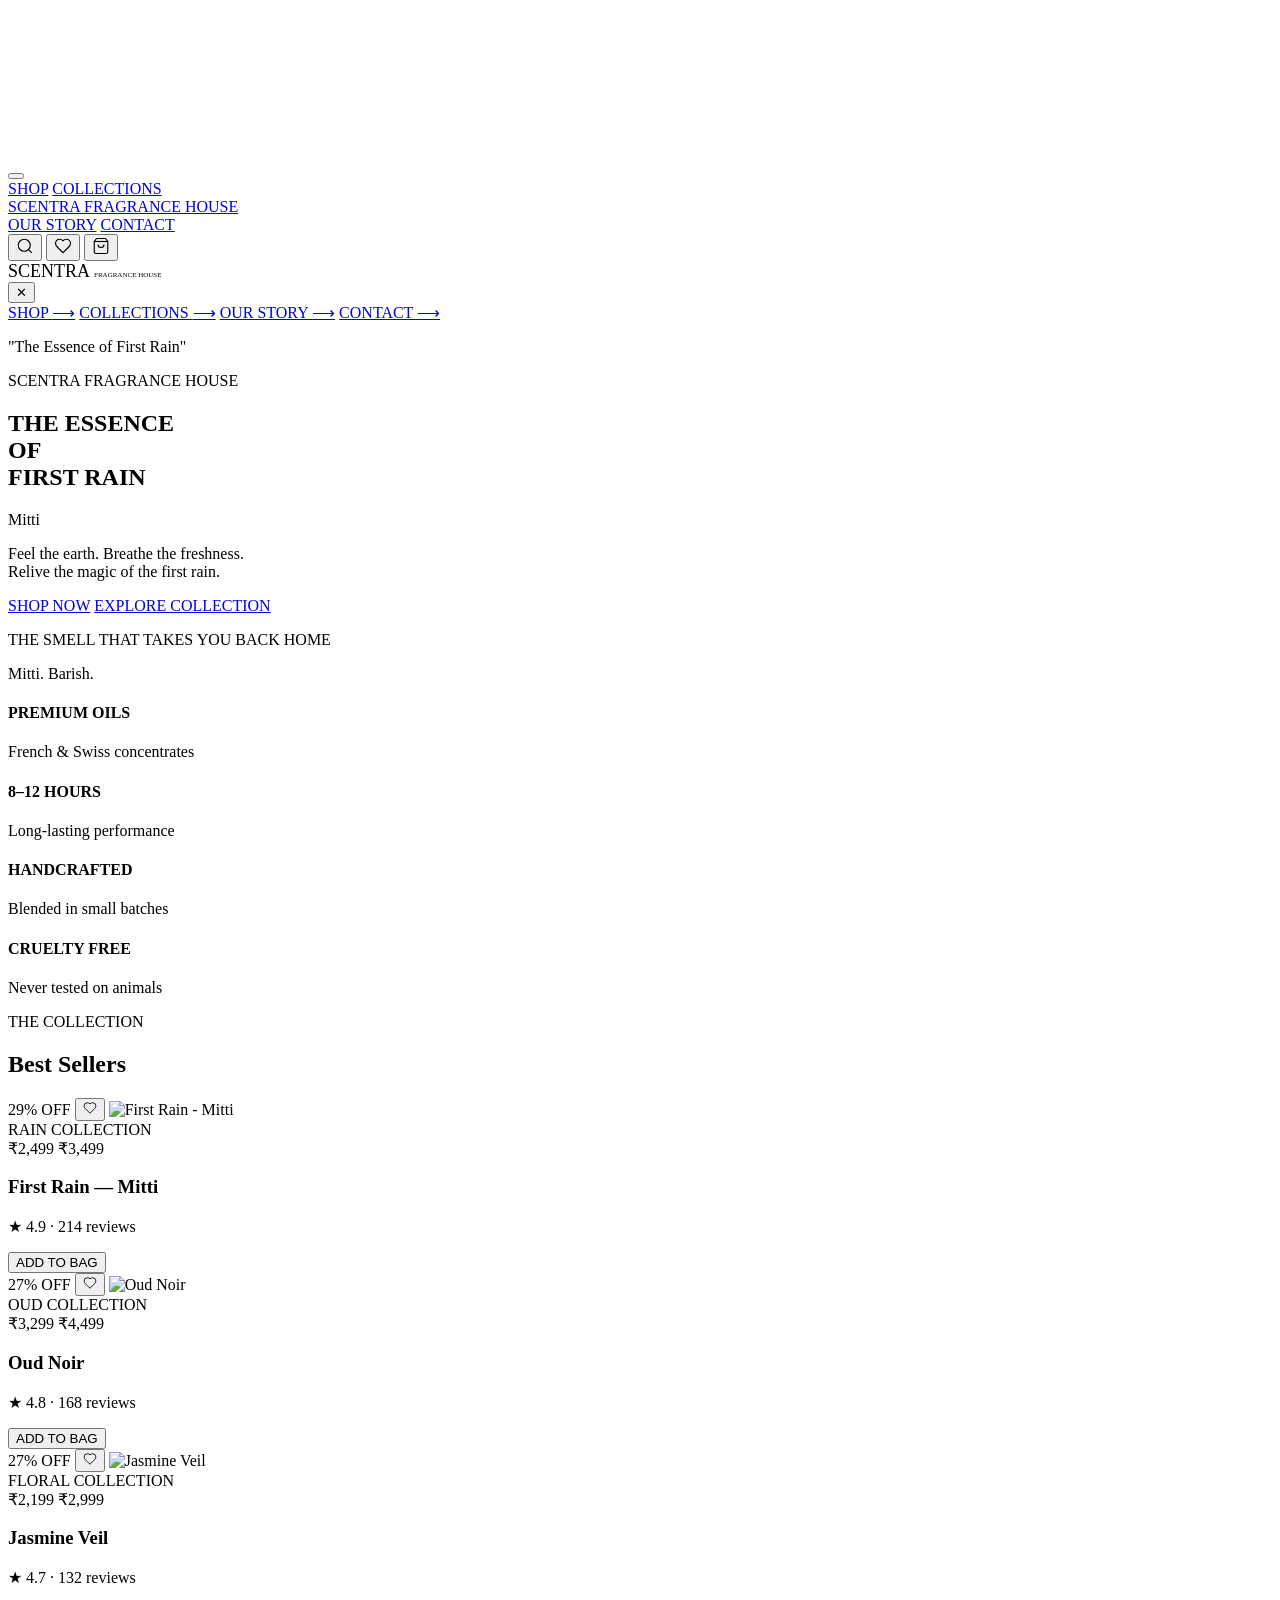
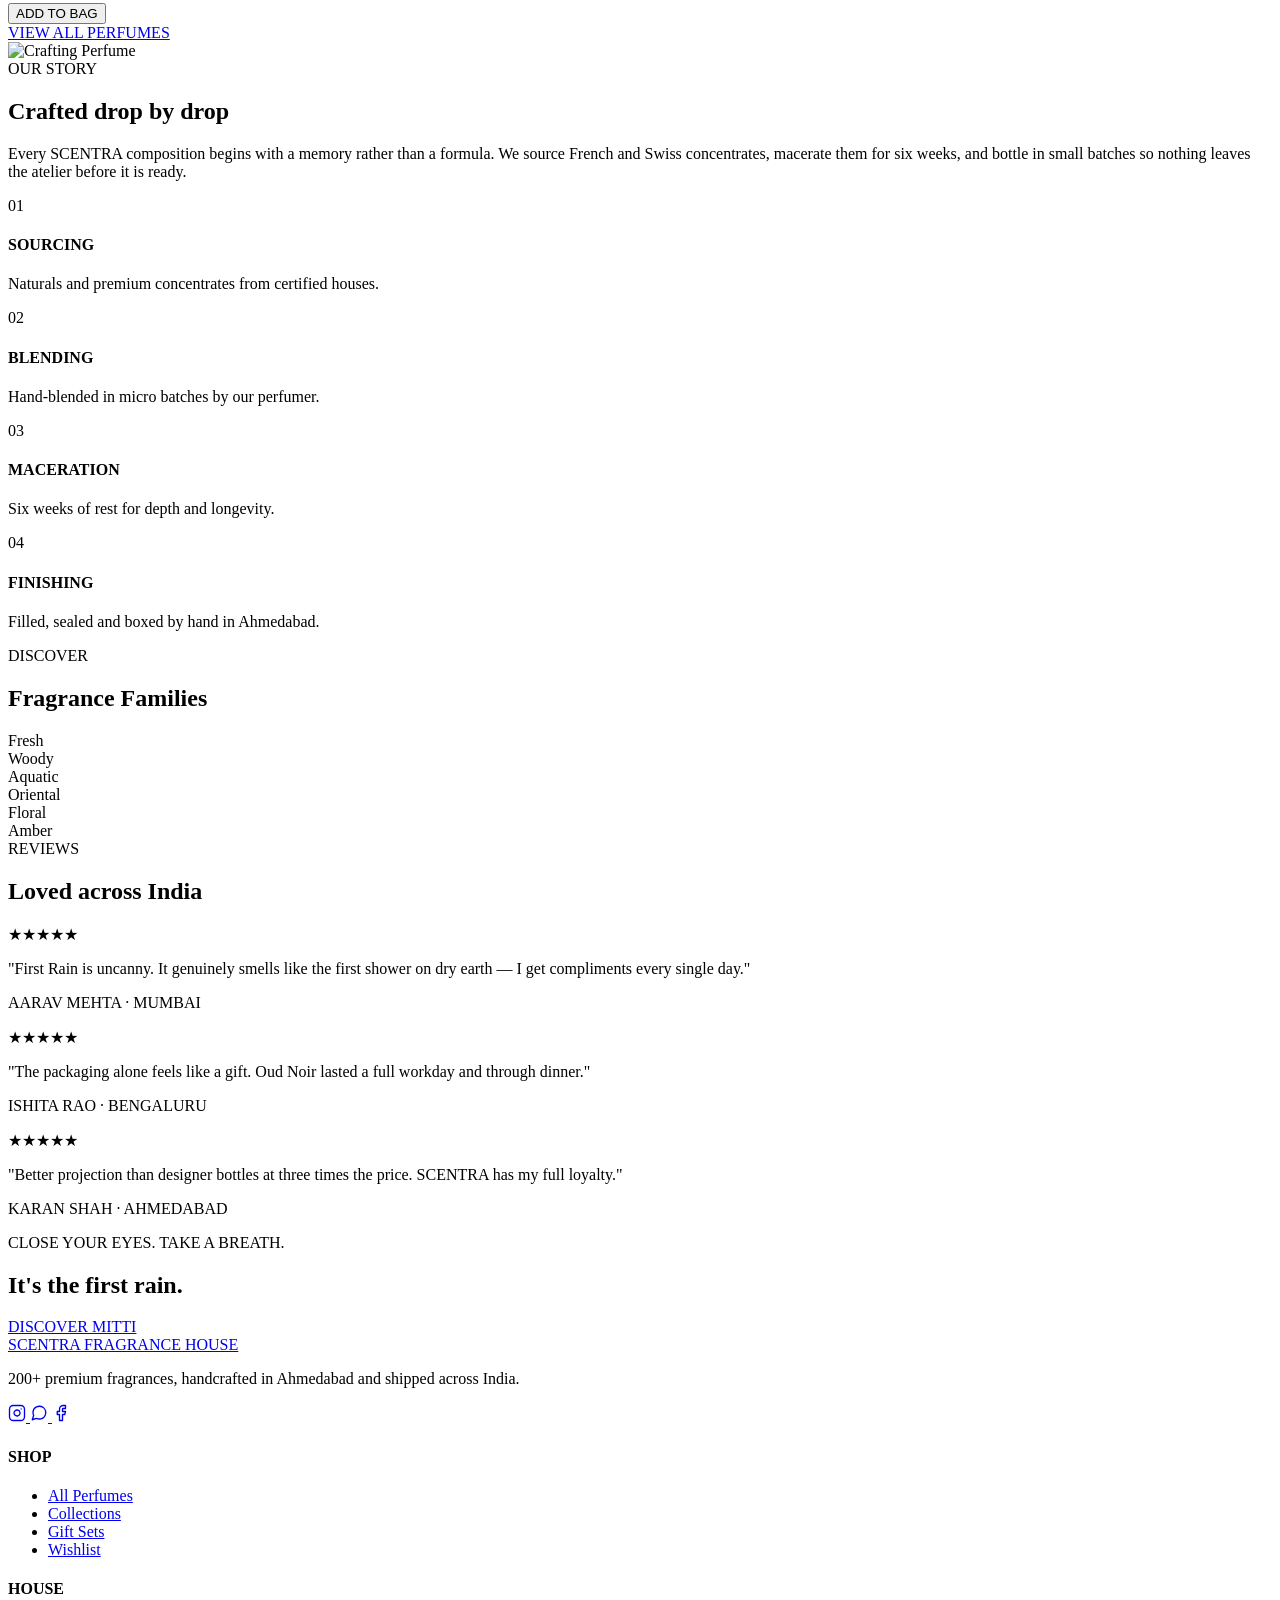
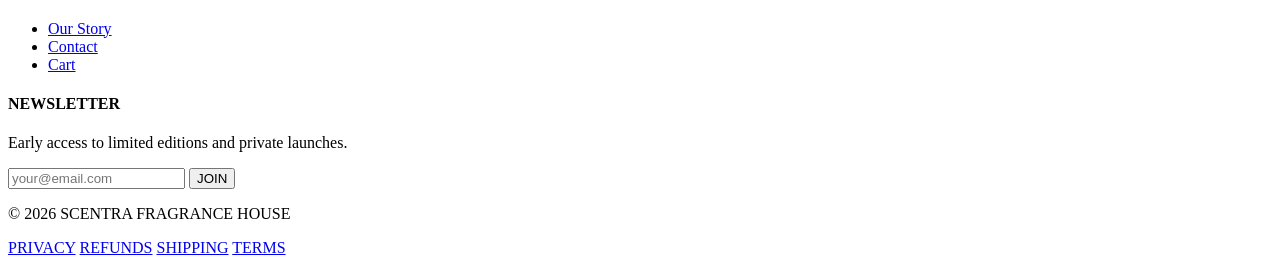
==== index.html @ 64425849 "Update print statement from 'Hello' to 'Goodbye'" ====
<!DOCTYPE html>
<html lang="en">

<head>
    <meta charset="UTF-8">
    <meta name="viewport" content="width=device-width, initial-scale=1.0">
    <title>SCENTRA — Fragrance House</title>
    <!-- Google Fonts -->
    <link rel="preconnect" href="https://fonts.googleapis.com">
    <link rel="preconnect" href="https://fonts.gstatic.com" crossorigin>
    <link
        href="https://fonts.googleapis.com/css2?family=Cormorant+Garamond:ital,wght@0,300;0,400;0,500;0,600;1,400&family=Plus+Jakarta+Sans:wght@300;400;500;600&display=swap"
        rel="stylesheet">
    <link rel="stylesheet" href="style.css">
</head>

<body>

    <!-- Canvas for Rain Effect -->
    <canvas id="rainCanvas"></canvas>

    <!-- Header / Navbar -->
    <header class="navbar" id="navbar">
        <button class="menu-toggle" id="menuToggle" aria-label="Toggle Menu">
            <span></span>
            <span></span>
            <span></span>
        </button>

        <nav class="nav-left desktop-only">
            <a href="#shop">SHOP</a>
            <a href="#collections">COLLECTIONS</a>
        </nav>

        <div class="nav-center">
            <a href="#" class="brand-logo">
                <span class="brand-name">SCENTRA</span>
                <span class="brand-sub">FRAGRANCE HOUSE</span>
            </a>
        </div>

        <div class="nav-right">
            <nav class="desktop-only nav-right-links">
                <a href="#story">OUR STORY</a>
                <a href="#contact">CONTACT</a>
            </nav>
            <div class="nav-icons">
                <button class="icon-btn" aria-label="Search">
                    <svg width="18" height="18" viewBox="0 0 24 24" fill="none" stroke="currentColor"
                        stroke-width="1.5">
                        <circle cx="11" cy="11" r="8" />
                        <path d="m21 21-4.3-4.3" />
                    </svg>
                </button>
                <button class="icon-btn" aria-label="Wishlist">
                    <svg width="18" height="18" viewBox="0 0 24 24" fill="none" stroke="currentColor"
                        stroke-width="1.5">
                        <path
                            d="M19 14c1.49-1.46 3-3.21 3-5.5A5.5 5.5 0 0 0 16.5 3c-1.76 0-3 .5-4.5 2-1.5-1.5-2.74-2-4.5-2A5.5 5.5 0 0 0 2 8.5c0 2.3 1.5 4.05 3 5.5l7 7Z" />
                    </svg>
                </button>
                <button class="icon-btn" aria-label="Cart">
                    <svg width="18" height="18" viewBox="0 0 24 24" fill="none" stroke="currentColor"
                        stroke-width="1.5">
                        <path d="M6 2 3 6v14a2 2 0 0 0 2 2h14a2 2 0 0 0 2-2V6l-3-4Z" />
                        <path d="M3 6h18" />
                        <path d="M16 10a4 4 0 0 1-8 0" />
                    </svg>
                </button>
            </div>
        </div>
    </header>

    <!-- Drawer Overlay -->
    <div class="drawer-overlay" id="drawerOverlay"></div>

    <!-- Mobile Navigation Drawer -->
    <div class="mobile-drawer" id="mobileDrawer">
        <div class="drawer-header">
            <div class="brand-logo">
                <span class="brand-name" style="font-size: 18px;">SCENTRA</span>
                <span class="brand-sub" style="font-size: 7px;">FRAGRANCE HOUSE</span>
            </div>
            <button class="close-drawer" id="closeDrawer" aria-label="Close Menu">✕</button>
        </div>

        <div class="drawer-body">
            <nav class="drawer-links">
                <a href="#shop">SHOP <span class="arrow">⟶</span></a>
                <a href="#collections">COLLECTIONS <span class="arrow">⟶</span></a>
                <a href="#story">OUR STORY <span class="arrow">⟶</span></a>
                <a href="#contact">CONTACT <span class="arrow">⟶</span></a>
            </nav>
        </div>

        <div class="drawer-footer">
            <p class="drawer-tagline">"The Essence of First Rain"</p>
            <div class="drawer-socials">
                <!-- <a href="#">INSTAGRAM</a>
                <span>•</span>
                <a href="#">WHATSAPP</a> -->
            </div>
        </div>
    </div>

    <!-- Hero Section -->
    <section class="hero-section" id="hero">
        <div class="hero-overlay"></div>
        <div class="hero-content">
            <span class="hero-subtitle">SCENTRA FRAGRANCE HOUSE</span>
            <h1 class="hero-title">THE ESSENCE<br>OF<br>FIRST RAIN</h1>
            <p class="hero-tagline">Mitti</p>
            <p class="hero-desc">Feel the earth. Breathe the freshness.<br>Relive the magic of the first rain.</p>
            <div class="hero-buttons">
                <a href="#shop" class="btn btn-gold">SHOP NOW</a>
                <a href="#collections" class="btn btn-outline">EXPLORE COLLECTION</a>
            </div>
        </div>

        <div class="rain-badge hero-badge">
            <p class="badge-title">THE SMELL THAT TAKES YOU BACK HOME</p>
            <p class="badge-sub">Mitti. Barish.</p>
        </div>
    </section>

    <div class="separator-line"></div>

    <!-- Specialties Section -->
    <section class="specialities-section scroll-reveal">
        <div class="speciality-item">
            <h4>PREMIUM OILS</h4>
            <p>French & Swiss concentrates</p>
        </div>
        <div class="speciality-item">
            <h4>8–12 HOURS</h4>
            <p>Long-lasting performance</p>
        </div>
        <div class="speciality-item">
            <h4>HANDCRAFTED</h4>
            <p>Blended in small batches</p>
        </div>
        <div class="speciality-item">
            <h4>CRUELTY FREE</h4>
            <p>Never tested on animals</p>
        </div>
    </section>

    <div class="separator-line"></div>

    <!-- Best Sellers Section -->
    <section class="bestsellers-section scroll-reveal" id="shop">
        <div class="section-header">
            <span class="section-sub">THE COLLECTION</span>
            <h2 class="section-title">Best Sellers</h2>
        </div>

        <div class="product-grid">
            <div class="product-card">
                <div class="card-image-wrapper">
                    <span class="discount-badge">29% OFF</span>
                    <button class="wishlist-btn" aria-label="Wishlist">
                        <svg width="14" height="14" viewBox="0 0 24 24" fill="none" stroke="currentColor"
                            stroke-width="1.5">
                            <path
                                d="M19 14c1.49-1.46 3-3.21 3-5.5A5.5 5.5 0 0 0 16.5 3c-1.76 0-3 .5-4.5 2-1.5-1.5-2.74-2-4.5-2A5.5 5.5 0 0 0 2 8.5c0 2.3 1.5 4.05 3 5.5l7 7Z" />
                        </svg>
                    </button>
                    <img src="https://images.unsplash.com/photo-1523293182086-7651a899d37f?q=80&w=600&auto=format&fit=crop"
                        alt="First Rain - Mitti">
                </div>
                <div class="card-info">
                    <div class="card-meta-row">
                        <span class="card-category">RAIN COLLECTION</span>
                        <div class="price-stack">
                            <span class="current-price">₹2,499</span>
                            <span class="original-price">₹3,499</span>
                        </div>
                    </div>
                    <h3 class="product-title">First Rain — Mitti</h3>
                    <p class="rating"><span class="star">★</span> 4.9 · 214 reviews</p>
                    <button class="add-to-bag-btn">ADD TO BAG</button>
                </div>
            </div>

            <div class="product-card">
                <div class="card-image-wrapper">
                    <span class="discount-badge">27% OFF</span>
                    <button class="wishlist-btn" aria-label="Wishlist">
                        <svg width="14" height="14" viewBox="0 0 24 24" fill="none" stroke="currentColor"
                            stroke-width="1.5">
                            <path
                                d="M19 14c1.49-1.46 3-3.21 3-5.5A5.5 5.5 0 0 0 16.5 3c-1.76 0-3 .5-4.5 2-1.5-1.5-2.74-2-4.5-2A5.5 5.5 0 0 0 2 8.5c0 2.3 1.5 4.05 3 5.5l7 7Z" />
                        </svg>
                    </button>
                    <img src="https://images.unsplash.com/photo-1594035910387-fea47794261f?q=80&w=600&auto=format&fit=crop"
                        alt="Oud Noir">
                </div>
                <div class="card-info">
                    <div class="card-meta-row">
                        <span class="card-category">OUD COLLECTION</span>
                        <div class="price-stack">
                            <span class="current-price">₹3,299</span>
                            <span class="original-price">₹4,499</span>
                        </div>
                    </div>
                    <h3 class="product-title">Oud Noir</h3>
                    <p class="rating"><span class="star">★</span> 4.8 · 168 reviews</p>
                    <button class="add-to-bag-btn">ADD TO BAG</button>
                </div>
            </div>

            <div class="product-card">
                <div class="card-image-wrapper">
                    <span class="discount-badge">27% OFF</span>
                    <button class="wishlist-btn" aria-label="Wishlist">
                        <svg width="14" height="14" viewBox="0 0 24 24" fill="none" stroke="currentColor"
                            stroke-width="1.5">
                            <path
                                d="M19 14c1.49-1.46 3-3.21 3-5.5A5.5 5.5 0 0 0 16.5 3c-1.76 0-3 .5-4.5 2-1.5-1.5-2.74-2-4.5-2A5.5 5.5 0 0 0 2 8.5c0 2.3 1.5 4.05 3 5.5l7 7Z" />
                        </svg>
                    </button>
                    <img src="https://images.unsplash.com/photo-1588405748880-12d1d2a59f75?q=80&w=600&auto=format&fit=crop"
                        alt="Jasmine Veil">
                </div>
                <div class="card-info">
                    <div class="card-meta-row">
                        <span class="card-category">FLORAL COLLECTION</span>
                        <div class="price-stack">
                            <span class="current-price">₹2,199</span>
                            <span class="original-price">₹2,999</span>
                        </div>
                    </div>
                    <h3 class="product-title">Jasmine Veil</h3>
                    <p class="rating"><span class="star">★</span> 4.7 · 132 reviews</p>
                    <button class="add-to-bag-btn">ADD TO BAG</button>
                </div>
            </div>
        </div>

        <div class="center-btn-wrapper">
            <a href="#collections" class="btn btn-outline">VIEW ALL PERFUMES</a>
        </div>
    </section>

    <div class="separator-line"></div>

    <!-- Our Story Section -->
    <section class="our-story-section scroll-reveal" id="story">
        <div class="story-image">
            <img src="https://images.unsplash.com/photo-1615397349754-cfa2066a298e?q=80&w=800&auto=format&fit=crop"
                alt="Crafting Perfume">
        </div>
        <div class="story-content">
            <span class="section-sub">OUR STORY</span>
            <h2 class="section-title text-left">Crafted drop by drop</h2>
            <p class="story-desc">Every SCENTRA composition begins with a memory rather than a formula. We source French
                and Swiss concentrates, macerate them for six weeks, and bottle in small batches so nothing leaves the
                atelier before it is ready.</p>

            <div class="story-steps">
                <div class="step">
                    <span class="step-num">01</span>
                    <div class="step-info">
                        <h4>SOURCING</h4>
                        <p>Naturals and premium concentrates from certified houses.</p>
                    </div>
                </div>
                <div class="step">
                    <span class="step-num">02</span>
                    <div class="step-info">
                        <h4>BLENDING</h4>
                        <p>Hand-blended in micro batches by our perfumer.</p>
                    </div>
                </div>
                <div class="step">
                    <span class="step-num">03</span>
                    <div class="step-info">
                        <h4>MACERATION</h4>
                        <p>Six weeks of rest for depth and longevity.</p>
                    </div>
                </div>
                <div class="step">
                    <span class="step-num">04</span>
                    <div class="step-info">
                        <h4>FINISHING</h4>
                        <p>Filled, sealed and boxed by hand in Ahmedabad.</p>
                    </div>
                </div>
            </div>
        </div>
    </section>

    <div class="separator-line"></div>

    <!-- Fragrance Families Section -->
    <section class="categories-section scroll-reveal" id="collections">
        <div class="section-header">
            <span class="section-sub">DISCOVER</span>
            <h2 class="section-title">Fragrance Families</h2>
        </div>
        <div class="categories-grid">
            <div class="category-card">Fresh</div>
            <div class="category-card">Woody</div>
            <div class="category-card">Aquatic</div>
            <div class="category-card">Oriental</div>
            <div class="category-card">Floral</div>
            <div class="category-card">Amber</div>
        </div>
    </section>

    <div class="separator-line"></div>

    <!-- Reviews Section -->
    <section class="reviews-section scroll-reveal">
        <div class="section-header">
            <span class="section-sub">REVIEWS</span>
            <h2 class="section-title">Loved across India</h2>
        </div>
        <div class="reviews-grid">
            <div class="review-card">
                <div class="stars">★★★★★</div>
                <p class="review-text">"First Rain is uncanny. It genuinely smells like the first shower on dry earth —
                    I get compliments every single day."</p>
                <p class="review-author">AARAV MEHTA · MUMBAI</p>
            </div>
            <div class="review-card">
                <div class="stars">★★★★★</div>
                <p class="review-text">"The packaging alone feels like a gift. Oud Noir lasted a full workday and
                    through dinner."</p>
                <p class="review-author">ISHITA RAO · BENGALURU</p>
            </div>
            <div class="review-card">
                <div class="stars">★★★★★</div>
                <p class="review-text">"Better projection than designer bottles at three times the price. SCENTRA has my
                    full loyalty."</p>
                <p class="review-author">KARAN SHAH · AHMEDABAD</p>
            </div>
        </div>
    </section>

    <div class="separator-line"></div>

    <!-- Ending Banner CTA -->
    <section class="ending-banner scroll-reveal">
        <span class="section-sub">CLOSE YOUR EYES. TAKE A BREATH.</span>
        <h2 class="banner-title">It's the first rain.</h2>
        <a href="#shop" class="btn btn-gold">DISCOVER MITTI</a>
    </section>

    <!-- Footer -->
    <footer class="footer" id="contact">
        <div class="footer-container">
            <div class="footer-col brand-col">
                <a href="#" class="brand-logo">
                    <span class="brand-name">SCENTRA</span>
                    <span class="brand-sub">FRAGRANCE HOUSE</span>
                </a>
                <p class="footer-desc">200+ premium fragrances, handcrafted in Ahmedabad and shipped across India.</p>
                <div class="social-icons">
                    <!-- Instagram -->
                    <a href="#" aria-label="Instagram" class="social-btn">
                        <svg xmlns="http://www.w3.org/2000/svg" width="18" height="18" viewBox="0 0 24 24" fill="none"
                            stroke="currentColor" stroke-width="1.8" stroke-linecap="round" stroke-linejoin="round">
                            <rect x="2" y="2" width="20" height="20" rx="5" ry="5"></rect>
                            <path d="M16 11.37A4 4 0 1 1 12.63 8 4 4 0 0 1 16 11.37z"></path>
                            <line x1="17.5" y1="6.5" x2="17.51" y2="6.5"></line>
                        </svg>
                    </a>

                    <!-- WhatsApp -->
                    <a href="#" aria-label="WhatsApp" class="social-btn">
                        <svg xmlns="http://www.w3.org/2000/svg" width="18" height="18" viewBox="0 0 24 24" fill="none"
                            stroke="currentColor" stroke-width="1.8" stroke-linecap="round" stroke-linejoin="round">
                            <path
                                d="M21 11.5a8.38 8.38 0 0 1-.9 3.8 8.5 8.5 0 0 1-7.6 4.7 8.38 8.38 0 0 1-3.8-.9L3 21l1.9-5.7a8.38 8.38 0 0 1-.9-3.8 8.5 8.5 0 0 1 4.7-7.6 8.38 8.38 0 0 1 3.8-.9h.5a8.48 8.48 0 0 1 8 8v.5z">
                            </path>
                        </svg>
                    </a>

                    <!-- Facebook -->
                    <a href="#" aria-label="Facebook" class="social-btn">
                        <svg xmlns="http://www.w3.org/2000/svg" width="18" height="18" viewBox="0 0 24 24" fill="none"
                            stroke="currentColor" stroke-width="1.8" stroke-linecap="round" stroke-linejoin="round">
                            <path d="M18 2h-3a5 5 0 0 0-5 5v3H7v4h3v8h4v-8h3l1-4h-4V7a1 1 0 0 1 1-1h3z"></path>
                        </svg>
                    </a>
                </div>
            </div>

            <div class="footer-col">
                <h4>SHOP</h4>
                <ul>
                    <li><a href="#">All Perfumes</a></li>
                    <li><a href="#">Collections</a></li>
                    <li><a href="#">Gift Sets</a></li>
                    <li><a href="#">Wishlist</a></li>
                </ul>
            </div>

            <div class="footer-col">
                <h4>HOUSE</h4>
                <ul>
                    <li><a href="#">Our Story</a></li>
                    <li><a href="#">Contact</a></li>
                    <li><a href="#">Cart</a></li>
                </ul>
            </div>

            <div class="footer-col newsletter-col">
                <h4>NEWSLETTER</h4>
                <p>Early access to limited editions and private launches.</p>
                <form class="newsletter-form" onsubmit="event.preventDefault();">
                    <input type="email" placeholder="your@email.com" required>
                    <button type="submit">JOIN</button>
                </form>
            </div>
        </div>

        <div class="footer-bottom">
            <p>© 2026 SCENTRA FRAGRANCE HOUSE</p>
            <div class="footer-links">
                <a href="#">PRIVACY</a>
                <a href="#">REFUNDS</a>
                <a href="#">SHIPPING</a>
                <a href="#">TERMS</a>
            </div>
        </div>
    </footer>

    <script src="script.js"></script>
</body>

</html>
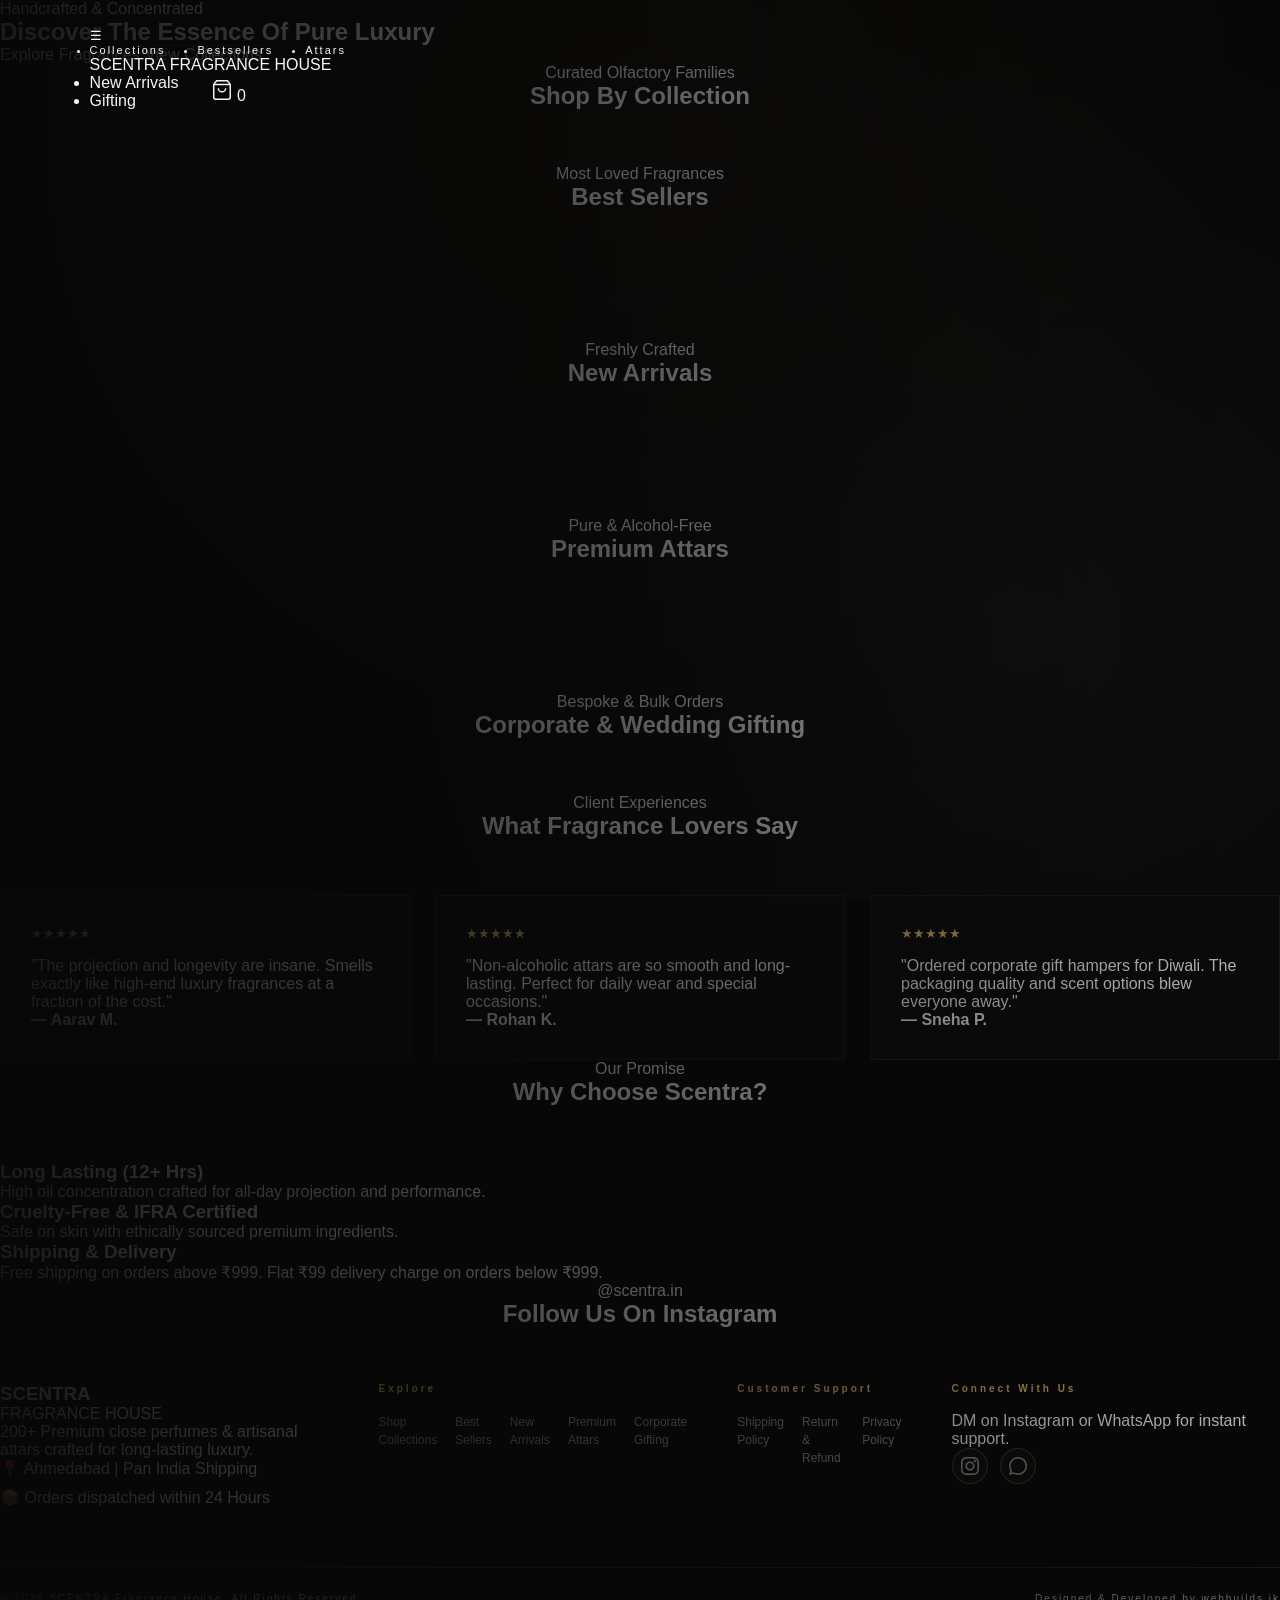
==== commit 9dcf25e7: "Update print statement from 'Hello' to 'Goodbye'" ====
--- a/index.html
+++ b/index.html
@@ -4,426 +4,311 @@
 <head>
     <meta charset="UTF-8">
     <meta name="viewport" content="width=device-width, initial-scale=1.0">
-    <title>SCENTRA — Fragrance House</title>
-    <!-- Google Fonts -->
-    <link rel="preconnect" href="https://fonts.googleapis.com">
-    <link rel="preconnect" href="https://fonts.gstatic.com" crossorigin>
-    <link
-        href="https://fonts.googleapis.com/css2?family=Cormorant+Garamond:ital,wght@0,300;0,400;0,500;0,600;1,400&family=Plus+Jakarta+Sans:wght@300;400;500;600&display=swap"
-        rel="stylesheet">
+    <title>SCENTRA | Luxury Perfumes & Artisanal Attars</title>
     <link rel="stylesheet" href="style.css">
 </head>
 
 <body>
 
-    <!-- Canvas for Rain Effect -->
-    <canvas id="rainCanvas"></canvas>
-
-    <!-- Header / Navbar -->
-    <header class="navbar" id="navbar">
-        <button class="menu-toggle" id="menuToggle" aria-label="Toggle Menu">
-            <span></span>
-            <span></span>
-            <span></span>
-        </button>
-
-        <nav class="nav-left desktop-only">
-            <a href="#shop">SHOP</a>
-            <a href="#collections">COLLECTIONS</a>
-        </nav>
-
-        <div class="nav-center">
-            <a href="#" class="brand-logo">
-                <span class="brand-name">SCENTRA</span>
-                <span class="brand-sub">FRAGRANCE HOUSE</span>
+    <!-- MOBILE DRAWER OVERLAY -->
+    <div id="drawerOverlay" class="drawer-overlay"></div>
+
+    <!-- MOBILE SIDE DRAWER (LEFT SIDE) -->
+    <!-- MOBILE SIDE DRAWER (LEFT SIDE) -->
+    <aside id="mobileDrawer" class="mobile-drawer">
+        <div class="drawer-header">
+            <span class="brand-title">SCENTRA</span>
+            <button id="closeDrawer" class="close-btn">&times;</button>
+        </div>
+
+        <ul class="drawer-links">
+            <li><a href="#collections">Collections</a></li>
+            <li><a href="#bestsellers">Bestsellers</a></li>
+            <li><a href="#newarrivals">New Arrivals</a></li>
+            <li><a href="#attars">Premium Attars</a></li>
+            <li><a href="#gifting">Corporate Gifting</a></li>
+            <li><a href="#why-scentra">Why Scentra</a></li>
+        </ul>
+
+        <!-- DRAWER BOTTOM FOOTER -->
+        <div class="drawer-footer">
+            <div class="drawer-line"></div>
+            <span class="drawer-footer-label">Connect With Us</span>
+            <div class="drawer-socials">
+                <a href="https://www.instagram.com/scentra.in/" target="_blank" aria-label="Instagram">
+                    <svg width="16" height="16" fill="currentColor" viewBox="0 0 24 24">
+                        <path
+                            d="M12 2.163c3.204 0 3.584.012 4.85.07 3.252.148 4.771 1.691 4.919 4.919.058 1.265.069 1.645.069 4.849 0 3.205-.012 3.584-.069 4.849-.149 3.225-1.664 4.771-4.919 4.919-1.266.058-1.644.07-4.85.07-3.204 0-3.584-.012-4.849-.07-3.26-.149-4.771-1.699-4.919-4.92-.058-1.265-.07-1.644-.07-4.849 0-3.204.013-3.583.07-4.849.149-3.227 1.664-4.771 4.919-4.919 1.266-.057 1.645-.069 4.849-.069zm0-2.163c-3.259 0-3.667.014-4.947.072-4.358.2-6.78 2.618-6.98 6.98-.059 1.281-.073 1.689-.073 4.948 0 3.259.014 3.668.072 4.948.2 4.358 2.618 6.78 6.98 6.98 1.281.058 1.689.072 4.948.072 3.259 0 3.668-.014 4.948-.072 4.354-.2 6.782-2.618 6.979-6.98.059-1.28.073-1.689.073-4.948 0-3.259-.014-3.667-.072-4.947-.196-4.354-2.617-6.78-6.979-6.98-1.281-.059-1.69-.073-4.949-.073zm0 5.838c-3.403 0-6.162 2.759-6.162 6.162s2.759 6.163 6.162 6.163 6.162-2.759 6.162-6.163c0-3.403-2.759-6.162-6.162-6.162zm0 10.162c-2.209 0-4-1.79-4-4 0-2.209 1.791-4 4-4s4 1.791 4 4c0 2.21-1.791 4-4 4zm6.406-11.845c-.796 0-1.441.645-1.441 1.44s.645 1.44 1.441 1.44c.795 0 1.439-.645 1.439-1.44s-.644-1.44-1.439-1.44z" />
+                    </svg>
+                </a>
+                <a href="https://wa.me/919099983487" target="_blank" aria-label="WhatsApp">
+                    <svg width="16" height="16" fill="currentColor" viewBox="0 0 24 24">
+                        <path
+                            d="M.057 24l1.687-6.163c-1.041-1.804-1.588-3.849-1.587-5.946.003-6.556 5.338-11.891 11.893-11.891 3.181.001 6.167 1.24 8.413 3.488 2.245 2.248 3.481 5.236 3.48 8.414-.003 6.557-5.338 11.892-11.893 11.892-1.99-.001-3.951-.5-5.688-1.448l-6.305 1.654zm6.597-3.807c1.676.995 3.276 1.591 5.392 1.592 5.448 0 9.886-4.434 9.889-9.885.002-5.462-4.415-9.89-9.881-9.892-5.452 0-9.887 4.434-9.889 9.884-.001 2.225.651 3.891 1.746 5.634l-.999 3.648 3.742-.981z" />
+                    </svg>
+                </a>
+            </div>
+        </div>
+    </aside>
+    <!-- NAVBAR (Transparent to Glass, Mobile Left Hamburger) -->
+    <nav id="navbar" class="navbar">
+        <div class="nav-container">
+            <!-- Left Side: Hamburger (Mobile) / Links (Desktop) -->
+            <div class="nav-left-wrapper">
+                <button id="menuToggle" class="icon-btn mobile-only" aria-label="Open Menu">☰</button>
+                <ul class="nav-links nav-left desktop-only">
+                    <li><a href="#collections">Collections</a></li>
+                    <li><a href="#bestsellers">Bestsellers</a></li>
+                    <li><a href="#attars">Attars</a></li>
+                </ul>
+            </div>
+
+            <!-- Center: Brand Logo & Subtitle -->
+            <a href="#" class="brand-wrapper">
+                <span class="brand-title">SCENTRA</span>
+                <span class="brand-subtitle">FRAGRANCE HOUSE</span>
             </a>
-        </div>
-
-        <div class="nav-right">
-            <nav class="desktop-only nav-right-links">
-                <a href="#story">OUR STORY</a>
-                <a href="#contact">CONTACT</a>
-            </nav>
-            <div class="nav-icons">
-                <button class="icon-btn" aria-label="Search">
-                    <svg width="18" height="18" viewBox="0 0 24 24" fill="none" stroke="currentColor"
-                        stroke-width="1.5">
-                        <circle cx="11" cy="11" r="8" />
-                        <path d="m21 21-4.3-4.3" />
+
+            <!-- Right Side: Links & Cart Icon -->
+            <div class="nav-right">
+                <ul class="nav-links desktop-only">
+                    <li><a href="#newarrivals">New Arrivals</a></li>
+                    <li><a href="#gifting">Gifting</a></li>
+                </ul>
+                <a href="cart.html" id="cartBtn" class="icon-btn" aria-label="Shopping Cart">
+                    <svg width="22" height="22" viewBox="0 0 24 24" fill="none" stroke="currentColor"
+                        stroke-width="1.6">
+                        <path d="M6 2L3 6v14a2 2 0 0 0 2 2h14a2 2 0 0 0 2-2V6l-3-4z"></path>
+                        <line x1="3" y1="6" x2="21" y2="6"></line>
+                        <path d="M16 10a4 4 0 0 1-8 0"></path>
                     </svg>
-                </button>
-                <button class="icon-btn" aria-label="Wishlist">
-                    <svg width="18" height="18" viewBox="0 0 24 24" fill="none" stroke="currentColor"
-                        stroke-width="1.5">
-                        <path
-                            d="M19 14c1.49-1.46 3-3.21 3-5.5A5.5 5.5 0 0 0 16.5 3c-1.76 0-3 .5-4.5 2-1.5-1.5-2.74-2-4.5-2A5.5 5.5 0 0 0 2 8.5c0 2.3 1.5 4.05 3 5.5l7 7Z" />
-                    </svg>
-                </button>
-                <button class="icon-btn" aria-label="Cart">
-                    <svg width="18" height="18" viewBox="0 0 24 24" fill="none" stroke="currentColor"
-                        stroke-width="1.5">
-                        <path d="M6 2 3 6v14a2 2 0 0 0 2 2h14a2 2 0 0 0 2-2V6l-3-4Z" />
-                        <path d="M3 6h18" />
-                        <path d="M16 10a4 4 0 0 1-8 0" />
-                    </svg>
-                </button>
-            </div>
-        </div>
-    </header>
-
-    <!-- Drawer Overlay -->
-    <div class="drawer-overlay" id="drawerOverlay"></div>
-
-    <!-- Mobile Navigation Drawer -->
-    <div class="mobile-drawer" id="mobileDrawer">
-        <div class="drawer-header">
-            <div class="brand-logo">
-                <span class="brand-name" style="font-size: 18px;">SCENTRA</span>
-                <span class="brand-sub" style="font-size: 7px;">FRAGRANCE HOUSE</span>
-            </div>
-            <button class="close-drawer" id="closeDrawer" aria-label="Close Menu">✕</button>
-        </div>
-
-        <div class="drawer-body">
-            <nav class="drawer-links">
-                <a href="#shop">SHOP <span class="arrow">⟶</span></a>
-                <a href="#collections">COLLECTIONS <span class="arrow">⟶</span></a>
-                <a href="#story">OUR STORY <span class="arrow">⟶</span></a>
-                <a href="#contact">CONTACT <span class="arrow">⟶</span></a>
-            </nav>
-        </div>
-
-        <div class="drawer-footer">
-            <p class="drawer-tagline">"The Essence of First Rain"</p>
-            <div class="drawer-socials">
-                <!-- <a href="#">INSTAGRAM</a>
-                <span>•</span>
-                <a href="#">WHATSAPP</a> -->
-            </div>
-        </div>
-    </div>
-
-    <!-- Hero Section -->
-    <section class="hero-section" id="hero">
+                    <span class="cart-count">0</span>
+                </a>
+            </div>
+        </div>
+    </nav>
+
+    <!-- 1. FULL-SCREEN HERO BANNER (Left-Aligned) -->
+    <section id="hero" class="hero-fullscreen">
         <div class="hero-overlay"></div>
-        <div class="hero-content">
-            <span class="hero-subtitle">SCENTRA FRAGRANCE HOUSE</span>
-            <h1 class="hero-title">THE ESSENCE<br>OF<br>FIRST RAIN</h1>
-            <p class="hero-tagline">Mitti</p>
-            <p class="hero-desc">Feel the earth. Breathe the freshness.<br>Relive the magic of the first rain.</p>
-            <div class="hero-buttons">
-                <a href="#shop" class="btn btn-gold">SHOP NOW</a>
-                <a href="#collections" class="btn btn-outline">EXPLORE COLLECTION</a>
-            </div>
-        </div>
-
-        <div class="rain-badge hero-badge">
-            <p class="badge-title">THE SMELL THAT TAKES YOU BACK HOME</p>
-            <p class="badge-sub">Mitti. Barish.</p>
-        </div>
-    </section>
-
-    <div class="separator-line"></div>
-
-    <!-- Specialties Section -->
-    <section class="specialities-section scroll-reveal">
-        <div class="speciality-item">
-            <h4>PREMIUM OILS</h4>
-            <p>French & Swiss concentrates</p>
-        </div>
-        <div class="speciality-item">
-            <h4>8–12 HOURS</h4>
-            <p>Long-lasting performance</p>
-        </div>
-        <div class="speciality-item">
-            <h4>HANDCRAFTED</h4>
-            <p>Blended in small batches</p>
-        </div>
-        <div class="speciality-item">
-            <h4>CRUELTY FREE</h4>
-            <p>Never tested on animals</p>
-        </div>
-    </section>
-
-    <div class="separator-line"></div>
-
-    <!-- Best Sellers Section -->
-    <section class="bestsellers-section scroll-reveal" id="shop">
-        <div class="section-header">
-            <span class="section-sub">THE COLLECTION</span>
-            <h2 class="section-title">Best Sellers</h2>
-        </div>
-
-        <div class="product-grid">
-            <div class="product-card">
-                <div class="card-image-wrapper">
-                    <span class="discount-badge">29% OFF</span>
-                    <button class="wishlist-btn" aria-label="Wishlist">
-                        <svg width="14" height="14" viewBox="0 0 24 24" fill="none" stroke="currentColor"
-                            stroke-width="1.5">
-                            <path
-                                d="M19 14c1.49-1.46 3-3.21 3-5.5A5.5 5.5 0 0 0 16.5 3c-1.76 0-3 .5-4.5 2-1.5-1.5-2.74-2-4.5-2A5.5 5.5 0 0 0 2 8.5c0 2.3 1.5 4.05 3 5.5l7 7Z" />
-                        </svg>
-                    </button>
-                    <img src="https://images.unsplash.com/photo-1523293182086-7651a899d37f?q=80&w=600&auto=format&fit=crop"
-                        alt="First Rain - Mitti">
-                </div>
-                <div class="card-info">
-                    <div class="card-meta-row">
-                        <span class="card-category">RAIN COLLECTION</span>
-                        <div class="price-stack">
-                            <span class="current-price">₹2,499</span>
-                            <span class="original-price">₹3,499</span>
-                        </div>
-                    </div>
-                    <h3 class="product-title">First Rain — Mitti</h3>
-                    <p class="rating"><span class="star">★</span> 4.9 · 214 reviews</p>
-                    <button class="add-to-bag-btn">ADD TO BAG</button>
-                </div>
-            </div>
-
-            <div class="product-card">
-                <div class="card-image-wrapper">
-                    <span class="discount-badge">27% OFF</span>
-                    <button class="wishlist-btn" aria-label="Wishlist">
-                        <svg width="14" height="14" viewBox="0 0 24 24" fill="none" stroke="currentColor"
-                            stroke-width="1.5">
-                            <path
-                                d="M19 14c1.49-1.46 3-3.21 3-5.5A5.5 5.5 0 0 0 16.5 3c-1.76 0-3 .5-4.5 2-1.5-1.5-2.74-2-4.5-2A5.5 5.5 0 0 0 2 8.5c0 2.3 1.5 4.05 3 5.5l7 7Z" />
-                        </svg>
-                    </button>
-                    <img src="https://images.unsplash.com/photo-1594035910387-fea47794261f?q=80&w=600&auto=format&fit=crop"
-                        alt="Oud Noir">
-                </div>
-                <div class="card-info">
-                    <div class="card-meta-row">
-                        <span class="card-category">OUD COLLECTION</span>
-                        <div class="price-stack">
-                            <span class="current-price">₹3,299</span>
-                            <span class="original-price">₹4,499</span>
-                        </div>
-                    </div>
-                    <h3 class="product-title">Oud Noir</h3>
-                    <p class="rating"><span class="star">★</span> 4.8 · 168 reviews</p>
-                    <button class="add-to-bag-btn">ADD TO BAG</button>
-                </div>
-            </div>
-
-            <div class="product-card">
-                <div class="card-image-wrapper">
-                    <span class="discount-badge">27% OFF</span>
-                    <button class="wishlist-btn" aria-label="Wishlist">
-                        <svg width="14" height="14" viewBox="0 0 24 24" fill="none" stroke="currentColor"
-                            stroke-width="1.5">
-                            <path
-                                d="M19 14c1.49-1.46 3-3.21 3-5.5A5.5 5.5 0 0 0 16.5 3c-1.76 0-3 .5-4.5 2-1.5-1.5-2.74-2-4.5-2A5.5 5.5 0 0 0 2 8.5c0 2.3 1.5 4.05 3 5.5l7 7Z" />
-                        </svg>
-                    </button>
-                    <img src="https://images.unsplash.com/photo-1588405748880-12d1d2a59f75?q=80&w=600&auto=format&fit=crop"
-                        alt="Jasmine Veil">
-                </div>
-                <div class="card-info">
-                    <div class="card-meta-row">
-                        <span class="card-category">FLORAL COLLECTION</span>
-                        <div class="price-stack">
-                            <span class="current-price">₹2,199</span>
-                            <span class="original-price">₹2,999</span>
-                        </div>
-                    </div>
-                    <h3 class="product-title">Jasmine Veil</h3>
-                    <p class="rating"><span class="star">★</span> 4.7 · 132 reviews</p>
-                    <button class="add-to-bag-btn">ADD TO BAG</button>
-                </div>
-            </div>
-        </div>
-
-        <div class="center-btn-wrapper">
-            <a href="#collections" class="btn btn-outline">VIEW ALL PERFUMES</a>
-        </div>
-    </section>
-
-    <div class="separator-line"></div>
-
-    <!-- Our Story Section -->
-    <section class="our-story-section scroll-reveal" id="story">
-        <div class="story-image">
-            <img src="https://images.unsplash.com/photo-1615397349754-cfa2066a298e?q=80&w=800&auto=format&fit=crop"
-                alt="Crafting Perfume">
-        </div>
-        <div class="story-content">
-            <span class="section-sub">OUR STORY</span>
-            <h2 class="section-title text-left">Crafted drop by drop</h2>
-            <p class="story-desc">Every SCENTRA composition begins with a memory rather than a formula. We source French
-                and Swiss concentrates, macerate them for six weeks, and bottle in small batches so nothing leaves the
-                atelier before it is ready.</p>
-
-            <div class="story-steps">
-                <div class="step">
-                    <span class="step-num">01</span>
-                    <div class="step-info">
-                        <h4>SOURCING</h4>
-                        <p>Naturals and premium concentrates from certified houses.</p>
-                    </div>
-                </div>
-                <div class="step">
-                    <span class="step-num">02</span>
-                    <div class="step-info">
-                        <h4>BLENDING</h4>
-                        <p>Hand-blended in micro batches by our perfumer.</p>
-                    </div>
-                </div>
-                <div class="step">
-                    <span class="step-num">03</span>
-                    <div class="step-info">
-                        <h4>MACERATION</h4>
-                        <p>Six weeks of rest for depth and longevity.</p>
-                    </div>
-                </div>
-                <div class="step">
-                    <span class="step-num">04</span>
-                    <div class="step-info">
-                        <h4>FINISHING</h4>
-                        <p>Filled, sealed and boxed by hand in Ahmedabad.</p>
-                    </div>
-                </div>
-            </div>
-        </div>
-    </section>
-
-    <div class="separator-line"></div>
-
-    <!-- Fragrance Families Section -->
-    <section class="categories-section scroll-reveal" id="collections">
-        <div class="section-header">
-            <span class="section-sub">DISCOVER</span>
-            <h2 class="section-title">Fragrance Families</h2>
-        </div>
-        <div class="categories-grid">
-            <div class="category-card">Fresh</div>
-            <div class="category-card">Woody</div>
-            <div class="category-card">Aquatic</div>
-            <div class="category-card">Oriental</div>
-            <div class="category-card">Floral</div>
-            <div class="category-card">Amber</div>
-        </div>
-    </section>
-
-    <div class="separator-line"></div>
-
-    <!-- Reviews Section -->
-    <section class="reviews-section scroll-reveal">
-        <div class="section-header">
-            <span class="section-sub">REVIEWS</span>
-            <h2 class="section-title">Loved across India</h2>
-        </div>
-        <div class="reviews-grid">
+        <div class="hero-content-wrapper hero-content-left scroll-reveal">
+            <span class="hero-tag">Handcrafted & Concentrated</span>
+            <h1>Discover The Essence Of Pure Luxury</h1>
+            <!-- <p>Artisanal perfumes and non-alcoholic attars created for those who demand distinction.</p> -->
+            <div class="hero-btn-group">
+                <a href="#bestsellers" class="btn-primary">Explore Fragrances</a>
+                <a href="#collections" class="btn-outline">View Collections</a>
+            </div>
+        </div>
+    </section>
+
+    <!-- 2. SHOP BY COLLECTION (Dynamic Google Sheet) -->
+    <section id="collections" class="section-padding">
+        <div class="section-header scroll-reveal">
+            <span class="section-subtitle">Curated Olfactory Families</span>
+            <h2>Shop By Collection</h2>
+            <div class="divider"></div>
+        </div>
+        <div class="collection-grid scroll-reveal" id="collectionGrid">
+            <div class="loading-skeleton collection-card"></div>
+            <div class="loading-skeleton collection-card"></div>
+            <div class="loading-skeleton collection-card"></div>
+        </div>
+    </section>
+
+    <!-- 3. BEST SELLERS (Dynamic Google Sheet) -->
+    <section id="bestsellers" class="section-padding bg-alt">
+        <div class="section-header scroll-reveal">
+            <span class="section-subtitle">Most Loved Fragrances</span>
+            <h2>Best Sellers</h2>
+            <div class="divider"></div>
+        </div>
+        <div class="product-grid scroll-reveal" id="bestsellerGrid">
+            <div class="loading-skeleton product-card"></div>
+            <div class="loading-skeleton product-card"></div>
+            <div class="loading-skeleton product-card"></div>
+            <div class="loading-skeleton product-card"></div>
+        </div>
+    </section>
+
+    <!-- 4. NEW ARRIVALS (Dynamic Google Sheet) -->
+    <section id="newarrivals" class="section-padding">
+        <div class="section-header scroll-reveal">
+            <span class="section-subtitle">Freshly Crafted</span>
+            <h2>New Arrivals</h2>
+            <div class="divider"></div>
+        </div>
+        <div class="product-grid scroll-reveal" id="newArrivalsGrid">
+            <div class="loading-skeleton product-card"></div>
+            <div class="loading-skeleton product-card"></div>
+            <div class="loading-skeleton product-card"></div>
+            <div class="loading-skeleton product-card"></div>
+        </div>
+    </section>
+
+    <!-- 5. PREMIUM ATTARS (Dynamic Google Sheet) -->
+    <section id="attars" class="section-padding bg-alt">
+        <div class="section-header scroll-reveal">
+            <span class="section-subtitle">Pure & Alcohol-Free</span>
+            <h2>Premium Attars</h2>
+            <div class="divider"></div>
+        </div>
+        <div class="product-grid scroll-reveal" id="attarsGrid">
+            <div class="loading-skeleton product-card"></div>
+            <div class="loading-skeleton product-card"></div>
+            <div class="loading-skeleton product-card"></div>
+            <div class="loading-skeleton product-card"></div>
+        </div>
+    </section>
+
+    <!-- 6. CORPORATE GIFTING (Dynamic Google Sheet Cards) -->
+    <section id="gifting" class="section-padding">
+        <div class="section-header scroll-reveal">
+            <span class="section-subtitle">Bespoke & Bulk Orders</span>
+            <h2>Corporate & Wedding Gifting</h2>
+            <div class="divider"></div>
+        </div>
+        <div class="gifting-grid scroll-reveal" id="giftingGrid">
+            <div class="loading-skeleton gifting-card"></div>
+            <div class="loading-skeleton gifting-card"></div>
+            <div class="loading-skeleton gifting-card"></div>
+        </div>
+    </section>
+
+    <!-- 7. CUSTOMER REVIEWS -->
+    <section id="reviews" class="section-padding bg-alt">
+        <div class="section-header scroll-reveal">
+            <span class="section-subtitle">Client Experiences</span>
+            <h2>What Fragrance Lovers Say</h2>
+            <div class="divider"></div>
+        </div>
+        <div class="reviews-grid scroll-reveal">
             <div class="review-card">
                 <div class="stars">★★★★★</div>
-                <p class="review-text">"First Rain is uncanny. It genuinely smells like the first shower on dry earth —
-                    I get compliments every single day."</p>
-                <p class="review-author">AARAV MEHTA · MUMBAI</p>
+                <p>"The projection and longevity are insane. Smells exactly like high-end luxury fragrances at a
+                    fraction of the cost."</p>
+                <h4>— Aarav M.</h4>
             </div>
             <div class="review-card">
                 <div class="stars">★★★★★</div>
-                <p class="review-text">"The packaging alone feels like a gift. Oud Noir lasted a full workday and
-                    through dinner."</p>
-                <p class="review-author">ISHITA RAO · BENGALURU</p>
+                <p>"Non-alcoholic attars are so smooth and long-lasting. Perfect for daily wear and special occasions."
+                </p>
+                <h4>— Rohan K.</h4>
             </div>
             <div class="review-card">
                 <div class="stars">★★★★★</div>
-                <p class="review-text">"Better projection than designer bottles at three times the price. SCENTRA has my
-                    full loyalty."</p>
-                <p class="review-author">KARAN SHAH · AHMEDABAD</p>
-            </div>
-        </div>
-    </section>
-
-    <div class="separator-line"></div>
-
-    <!-- Ending Banner CTA -->
-    <section class="ending-banner scroll-reveal">
-        <span class="section-sub">CLOSE YOUR EYES. TAKE A BREATH.</span>
-        <h2 class="banner-title">It's the first rain.</h2>
-        <a href="#shop" class="btn btn-gold">DISCOVER MITTI</a>
-    </section>
-
-    <!-- Footer -->
-    <footer class="footer" id="contact">
+                <p>"Ordered corporate gift hampers for Diwali. The packaging quality and scent options blew everyone
+                    away."</p>
+                <h4>— Sneha P.</h4>
+            </div>
+        </div>
+    </section>
+
+    <!-- 8. WHY SCENTRA? -->
+    <section id="why-scentra" class="section-padding">
+        <div class="section-header scroll-reveal">
+            <span class="section-subtitle">Our Promise</span>
+            <h2>Why Choose Scentra?</h2>
+            <div class="divider"></div>
+        </div>
+        <div class="why-grid scroll-reveal">
+            <div class="why-item">
+                <h3>Long Lasting (12+ Hrs)</h3>
+                <p>High oil concentration crafted for all-day projection and performance.</p>
+            </div>
+            <div class="why-item">
+                <h3>Cruelty-Free & IFRA Certified</h3>
+                <p>Safe on skin with ethically sourced premium ingredients.</p>
+            </div>
+            <div class="why-item">
+                <h3>Shipping & Delivery</h3>
+                <p>Free shipping on orders above ₹999. Flat ₹99 delivery charge on orders below ₹999.</p>
+            </div>
+        </div>
+    </section>
+
+    <!-- 9. INSTAGRAM FEED (Dynamic Google Sheet) -->
+    <section id="instagram" class="section-padding bg-alt">
+        <div class="section-header scroll-reveal">
+            <span class="section-subtitle">@scentra.in</span>
+            <h2>Follow Us On Instagram</h2>
+            <div class="divider"></div>
+        </div>
+
+        <!-- Dynamic Feed Grid -->
+        <div class="insta-grid scroll-reveal" id="instaGrid">
+            <!-- JS Skeleton Loaders (Data aane tak dikhenge) -->
+            <div class="loading-skeleton insta-item"></div>
+            <div class="loading-skeleton insta-item"></div>
+            <div class="loading-skeleton insta-item"></div>
+            <div class="loading-skeleton insta-item"></div>
+        </div>
+    </section>
+
+    <!-- 10. FOOTER -->
+    <footer class="site-footer">
         <div class="footer-container">
+            <!-- Brand Info -->
             <div class="footer-col brand-col">
-                <a href="#" class="brand-logo">
-                    <span class="brand-name">SCENTRA</span>
-                    <span class="brand-sub">FRAGRANCE HOUSE</span>
-                </a>
-                <p class="footer-desc">200+ premium fragrances, handcrafted in Ahmedabad and shipped across India.</p>
+                <h3 class="footer-logo">SCENTRA</h3>
+                <span class="footer-subtext">FRAGRANCE HOUSE</span>
+                <p class="footer-bio">200+ Premium close perfumes & artisanal attars crafted for long-lasting luxury.
+                </p>
+                <ul class="footer-info-list">
+                    <li>📍 Ahmedabad | Pan India Shipping</li>
+                    <li>📦 Orders dispatched within 24 Hours</li>
+                </ul>
+            </div>
+
+            <!-- Quick Links -->
+            <div class="footer-col">
+                <h4>Explore</h4>
+                <ul class="footer-links">
+                    <li><a href="#collections">Shop Collections</a></li>
+                    <li><a href="#bestsellers">Best Sellers</a></li>
+                    <li><a href="#newarrivals">New Arrivals</a></li>
+                    <li><a href="#attars">Premium Attars</a></li>
+                    <li><a href="#gifting">Corporate Gifting</a></li>
+                </ul>
+            </div>
+
+            <!-- Customer Care -->
+            <div class="footer-col">
+                <h4>Customer Support</h4>
+                <ul class="footer-links">
+                    <li><a href="shipping-policy.html">Shipping Policy</a></li>
+                    <li><a href="return.html">Return & Refund</a></li>
+                    <li><a href="privacy.html">Privacy Policy</a></li>
+                </ul>
+            </div>
+
+            <!-- Socials & Connect -->
+            <div class="footer-col">
+                <h4>Connect With Us</h4>
+                <p class="footer-small-text">DM on Instagram or WhatsApp for instant support.</p>
                 <div class="social-icons">
-                    <!-- Instagram -->
-                    <a href="#" aria-label="Instagram" class="social-btn">
-                        <svg xmlns="http://www.w3.org/2000/svg" width="18" height="18" viewBox="0 0 24 24" fill="none"
-                            stroke="currentColor" stroke-width="1.8" stroke-linecap="round" stroke-linejoin="round">
-                            <rect x="2" y="2" width="20" height="20" rx="5" ry="5"></rect>
-                            <path d="M16 11.37A4 4 0 1 1 12.63 8 4 4 0 0 1 16 11.37z"></path>
-                            <line x1="17.5" y1="6.5" x2="17.51" y2="6.5"></line>
+                    <a href="https://www.instagram.com/scentra.in/" target="_blank" class="social-btn"
+                        aria-label="Instagram">
+                        <svg width="18" height="18" fill="currentColor" viewBox="0 0 24 24">
+                            <path
+                                d="M12 2.163c3.204 0 3.584.012 4.85.07 3.252.148 4.771 1.691 4.919 4.919.058 1.265.069 1.645.069 4.849 0 3.205-.012 3.584-.069 4.849-.149 3.225-1.664 4.771-4.919 4.919-1.266.058-1.644.07-4.85.07-3.204 0-3.584-.012-4.849-.07-3.26-.149-4.771-1.699-4.919-4.92-.058-1.265-.07-1.644-.07-4.849 0-3.204.013-3.583.07-4.849.149-3.227 1.664-4.771 4.919-4.919 1.266-.057 1.645-.069 4.849-.069zm0-2.163c-3.259 0-3.667.014-4.947.072-4.358.2-6.78 2.618-6.98 6.98-.059 1.281-.073 1.689-.073 4.948 0 3.259.014 3.668.072 4.948.2 4.358 2.618 6.78 6.98 6.98 1.281.058 1.689.072 4.948.072 3.259 0 3.668-.014 4.948-.072 4.354-.2 6.782-2.618 6.979-6.98.059-1.28.073-1.689.073-4.948 0-3.259-.014-3.667-.072-4.947-.196-4.354-2.617-6.78-6.979-6.98-1.281-.059-1.69-.073-4.949-.073zm0 5.838c-3.403 0-6.162 2.759-6.162 6.162s2.759 6.163 6.162 6.163 6.162-2.759 6.162-6.163c0-3.403-2.759-6.162-6.162-6.162zm0 10.162c-2.209 0-4-1.79-4-4 0-2.209 1.791-4 4-4s4 1.791 4 4c0 2.21-1.791 4-4 4zm6.406-11.845c-.796 0-1.441.645-1.441 1.44s.645 1.44 1.441 1.44c.795 0 1.439-.645 1.439-1.44s-.644-1.44-1.439-1.44z" />
                         </svg>
                     </a>
-
-                    <!-- WhatsApp -->
-                    <a href="#" aria-label="WhatsApp" class="social-btn">
-                        <svg xmlns="http://www.w3.org/2000/svg" width="18" height="18" viewBox="0 0 24 24" fill="none"
-                            stroke="currentColor" stroke-width="1.8" stroke-linecap="round" stroke-linejoin="round">
+                    <a href="https://wa.me/919099983487" target="_blank" class="social-btn" aria-label="WhatsApp">
+                        <svg width="18" height="18" fill="currentColor" viewBox="0 0 24 24">
                             <path
-                                d="M21 11.5a8.38 8.38 0 0 1-.9 3.8 8.5 8.5 0 0 1-7.6 4.7 8.38 8.38 0 0 1-3.8-.9L3 21l1.9-5.7a8.38 8.38 0 0 1-.9-3.8 8.5 8.5 0 0 1 4.7-7.6 8.38 8.38 0 0 1 3.8-.9h.5a8.48 8.48 0 0 1 8 8v.5z">
-                            </path>
-                        </svg>
-                    </a>
-
-                    <!-- Facebook -->
-                    <a href="#" aria-label="Facebook" class="social-btn">
-                        <svg xmlns="http://www.w3.org/2000/svg" width="18" height="18" viewBox="0 0 24 24" fill="none"
-                            stroke="currentColor" stroke-width="1.8" stroke-linecap="round" stroke-linejoin="round">
-                            <path d="M18 2h-3a5 5 0 0 0-5 5v3H7v4h3v8h4v-8h3l1-4h-4V7a1 1 0 0 1 1-1h3z"></path>
+                                d="M.057 24l1.687-6.163c-1.041-1.804-1.588-3.849-1.587-5.946.003-6.556 5.338-11.891 11.893-11.891 3.181.001 6.167 1.24 8.413 3.488 2.245 2.248 3.481 5.236 3.48 8.414-.003 6.557-5.338 11.892-11.893 11.892-1.99-.001-3.951-.5-5.688-1.448l-6.305 1.654zm6.597-3.807c1.676.995 3.276 1.591 5.392 1.592 5.448 0 9.886-4.434 9.889-9.885.002-5.462-4.415-9.89-9.881-9.892-5.452 0-9.887 4.434-9.889 9.884-.001 2.225.651 3.891 1.746 5.634l-.999 3.648 3.742-.981z" />
                         </svg>
                     </a>
                 </div>
             </div>
-
-            <div class="footer-col">
-                <h4>SHOP</h4>
-                <ul>
-                    <li><a href="#">All Perfumes</a></li>
-                    <li><a href="#">Collections</a></li>
-                    <li><a href="#">Gift Sets</a></li>
-                    <li><a href="#">Wishlist</a></li>
-                </ul>
-            </div>
-
-            <div class="footer-col">
-                <h4>HOUSE</h4>
-                <ul>
-                    <li><a href="#">Our Story</a></li>
-                    <li><a href="#">Contact</a></li>
-                    <li><a href="#">Cart</a></li>
-                </ul>
-            </div>
-
-            <div class="footer-col newsletter-col">
-                <h4>NEWSLETTER</h4>
-                <p>Early access to limited editions and private launches.</p>
-                <form class="newsletter-form" onsubmit="event.preventDefault();">
-                    <input type="email" placeholder="your@email.com" required>
-                    <button type="submit">JOIN</button>
-                </form>
-            </div>
-        </div>
-
+        </div>
+
+        <!-- Developer Credit -->
         <div class="footer-bottom">
-            <p>© 2026 SCENTRA FRAGRANCE HOUSE</p>
-            <div class="footer-links">
-                <a href="#">PRIVACY</a>
-                <a href="#">REFUNDS</a>
-                <a href="#">SHIPPING</a>
-                <a href="#">TERMS</a>
-            </div>
+            <p>© 2026 SCENTRA Fragrance House. All Rights Reserved.</p>
+            <p class="developer-credit">Designed & Developed by <a href="https://www.instagram.com/webbuilds.jk/"
+                    target="_blank">webbuilds.jk</a></p>
         </div>
     </footer>
 
--- a/style.css
+++ b/style.css
@@ -0,0 +1,1083 @@
+/* =========================================================
+   1. CSS VARIABLES & GLOBAL RESET
+   ========================================================= */
+:root {
+    --bg-dark: #070707;
+    --bg-card: #0d0d0d;
+    --bg-header: rgba(7, 7, 7, 0.85);
+    --gold-primary: #dfb86c;
+    --gold-light: #f7e3a3;
+    --gold-dark: #b58a3e;
+    --text-white: #f5f5f5;
+    --text-muted: #8c8c8c;
+    --border-subtle: rgba(223, 184, 108, 0.22);
+    --border-dark: #1c1c1c;
+    --font-serif: 'Cormorant Garamond', serif;
+    --font-sans: 'Plus Jakarta Sans', sans-serif;
+}
+
+*,
+*::before,
+*::after {
+    margin: 0;
+    padding: 0;
+    box-sizing: border-box;
+    -webkit-tap-highlight-color: transparent;
+}
+
+/* Accessibility focus indicator */
+:focus-visible {
+    outline: 1px solid var(--gold-primary);
+    outline-offset: 2px;
+}
+
+button,
+a,
+img {
+    -webkit-touch-callout: none;
+    user-select: none;
+}
+
+html {
+    scroll-behavior: smooth;
+}
+
+body {
+    background-color: var(--bg-dark);
+    background-image:
+        radial-gradient(circle at 50% 15%, rgba(30, 24, 15, 0.4) 0%, transparent 60%),
+        radial-gradient(circle at 80% 70%, rgba(20, 20, 20, 0.8) 0%, transparent 50%);
+    background-attachment: fixed;
+    color: var(--text-white);
+    font-family: var(--font-sans);
+    overflow-x: hidden;
+    position: relative;
+}
+
+/* Rain Canvas Layer */
+#rainCanvas {
+    position: fixed;
+    top: 0;
+    left: 0;
+    width: 100vw;
+    height: 100vh;
+    pointer-events: none;
+    z-index: 1;
+    opacity: 0.35;
+}
+
+a {
+    color: inherit;
+    text-decoration: none;
+}
+
+/* Separation Lines */
+.separator-line {
+    width: 100%;
+    height: 1px;
+    background: linear-gradient(90deg, transparent 0%, var(--border-subtle) 50%, transparent 100%);
+    margin: 0 auto;
+    position: relative;
+    z-index: 2;
+}
+
+/* =========================================================
+   2. NAVBAR & BRANDING
+   ========================================================= */
+.navbar {
+    position: fixed;
+    top: 0;
+    left: 0;
+    width: 100%;
+    display: flex;
+    justify-content: space-between;
+    align-items: center;
+    padding: 26px 7%;
+    z-index: 1000;
+    transition: all 0.4s ease;
+    background: transparent;
+    backdrop-filter: none;
+    -webkit-backdrop-filter: none;
+    border-bottom: 1px solid transparent;
+}
+
+.navbar.scrolled {
+    background: var(--bg-header);
+    backdrop-filter: blur(14px);
+    -webkit-backdrop-filter: blur(14px);
+    padding: 16px 7%;
+    border-bottom: 1px solid var(--border-subtle);
+}
+
+.nav-left,
+.nav-right-links {
+    display: flex;
+    align-items: center;
+    gap: 32px;
+    font-size: 11px;
+    letter-spacing: 2px;
+    font-weight: 500;
+}
+
+.nav-right {
+    display: flex;
+    align-items: center;
+    gap: 32px;
+}
+
+.brand-logo {
+    display: flex;
+    flex-direction: column;
+    align-items: center;
+    text-align: center;
+}
+
+.brand-name {
+    font-family: var(--font-serif);
+    font-size: 26px;
+    letter-spacing: 6px;
+    background: linear-gradient(135deg, var(--gold-light) 0%, var(--gold-primary) 50%, var(--gold-dark) 100%);
+    -webkit-background-clip: text;
+    -webkit-text-fill-color: transparent;
+    font-weight: 600;
+}
+
+.brand-sub {
+    font-size: 8px;
+    letter-spacing: 3px;
+    color: var(--gold-primary);
+    margin-top: 2px;
+    opacity: 0.9;
+}
+
+.nav-icons {
+    display: flex;
+    align-items: center;
+    gap: 16px;
+}
+
+.icon-btn {
+    background: none;
+    border: none;
+    color: var(--text-white);
+    cursor: pointer;
+    transition: color 0.3s;
+}
+
+.icon-btn:hover {
+    color: var(--gold-primary);
+}
+
+.menu-toggle {
+    display: none;
+    flex-direction: column;
+    gap: 5px;
+    background: none;
+    border: none;
+    cursor: pointer;
+}
+
+.menu-toggle span {
+    width: 22px;
+    height: 1.5px;
+    background-color: var(--gold-primary);
+    transition: 0.3s;
+}
+
+/* =========================================================
+   3. HERO SECTION
+   ========================================================= */
+.hero-section {
+    position: relative;
+    width: 100%;
+    height: 100vh;
+    min-height: 650px;
+    display: flex;
+    align-items: center;
+    padding: 0 10%;
+    background: url('https://images.unsplash.com/photo-1592945403244-b3fbafd7f539?q=80&w=1800&auto=format&fit=crop') center/cover no-repeat;
+    z-index: 2;
+    margin-bottom: 40px;
+}
+
+.hero-overlay {
+    position: absolute;
+    top: 0;
+    left: 0;
+    width: 100%;
+    height: 100%;
+    background: linear-gradient(90deg, rgba(7, 7, 7, 0.92) 0%, rgba(7, 7, 7, 0.65) 50%, rgba(7, 7, 7, 0.25) 100%);
+    z-index: 1;
+}
+
+.hero-content {
+    position: relative;
+    z-index: 2;
+    max-width: 550px;
+}
+
+.hero-subtitle {
+    font-size: 11px;
+    letter-spacing: 3px;
+    color: var(--gold-primary);
+    display: block;
+    margin-bottom: 15px;
+}
+
+.hero-title {
+    font-family: var(--font-serif);
+    font-size: 64px;
+    line-height: 1.05;
+    font-weight: 400;
+    letter-spacing: 2px;
+    margin-bottom: 12px;
+    color: #fff;
+}
+
+.hero-tagline {
+    font-family: var(--font-serif);
+    font-style: italic;
+    font-size: 32px;
+    color: var(--gold-primary);
+    margin-bottom: 22px;
+}
+
+.hero-desc {
+    font-size: 14px;
+    color: rgba(255, 255, 255, 0.75);
+    line-height: 1.6;
+    margin-bottom: 35px;
+}
+
+.hero-buttons {
+    display: flex;
+    gap: 18px;
+}
+
+.hero-badge {
+    position: absolute;
+    bottom: 50px;
+    right: 7%;
+    z-index: 2;
+}
+
+/* Buttons */
+.btn {
+    display: inline-block;
+    padding: 14px 28px;
+    font-size: 11px;
+    letter-spacing: 2px;
+    font-weight: 600;
+    text-transform: uppercase;
+    transition: all 0.3s ease;
+    cursor: pointer;
+    text-align: center;
+}
+
+.btn-gold {
+    background: linear-gradient(135deg, var(--gold-light) 0%, var(--gold-primary) 100%);
+    color: #000;
+    border: 1px solid var(--gold-primary);
+}
+
+.btn-gold:hover {
+    box-shadow: 0 0 15px rgba(223, 184, 108, 0.4);
+}
+
+.btn-outline {
+    background: rgba(0, 0, 0, 0.4);
+    color: var(--text-white);
+    border: 1px solid var(--border-subtle);
+}
+
+.btn-outline:hover {
+    border-color: var(--gold-primary);
+    color: var(--gold-primary);
+}
+
+.rain-badge {
+    border: 1px solid var(--border-subtle);
+    border-radius: 50%;
+    width: 125px;
+    height: 125px;
+    display: flex;
+    flex-direction: column;
+    justify-content: center;
+    align-items: center;
+    text-align: center;
+    padding: 12px;
+    background: rgba(7, 7, 7, 0.75);
+    backdrop-filter: blur(8px);
+}
+
+.badge-title {
+    font-size: 8px;
+    letter-spacing: 1px;
+    color: var(--text-muted);
+}
+
+.badge-sub {
+    font-family: var(--font-serif);
+    font-size: 12px;
+    color: var(--gold-primary);
+    margin-top: 4px;
+}
+
+/* =========================================================
+   4. SECTIONS & CARDS
+   ========================================================= */
+.specialities-section {
+    display: flex;
+    justify-content: space-around;
+    padding: 50px 7%;
+    margin-top: 20px;
+    margin-bottom: 50px;
+    background: rgba(13, 13, 13, 0.6);
+    border-top: 1px solid var(--border-subtle);
+    border-bottom: 1px solid var(--border-subtle);
+    position: relative;
+    z-index: 2;
+}
+
+.speciality-item {
+    text-align: center;
+}
+
+.speciality-item h4 {
+    font-size: 11px;
+    letter-spacing: 2px;
+    color: var(--gold-primary);
+    margin-bottom: 6px;
+}
+
+.speciality-item p {
+    font-size: 12px;
+    color: var(--text-muted);
+}
+
+.bestsellers-section,
+.our-story-section,
+.categories-section,
+.reviews-section,
+.ending-banner {
+    padding: 80px 7%;
+    position: relative;
+    z-index: 2;
+}
+
+.section-header {
+    text-align: center;
+    margin-bottom: 55px;
+}
+
+.section-sub {
+    font-size: 10px;
+    letter-spacing: 3px;
+    color: var(--gold-primary);
+    display: block;
+    margin-bottom: 8px;
+}
+
+.section-title {
+    font-family: var(--font-serif);
+    font-size: 44px;
+    font-weight: 400;
+    position: relative;
+    display: inline-block;
+    padding-bottom: 14px;
+}
+
+.section-title::after {
+    content: '';
+    position: absolute;
+    bottom: 0;
+    left: 50%;
+    transform: translateX(-50%);
+    width: 65px;
+    height: 1px;
+    background: linear-gradient(90deg, transparent, var(--gold-primary), transparent);
+}
+
+.section-title.text-left::after {
+    left: 0;
+    transform: none;
+    background: linear-gradient(90deg, var(--gold-primary), transparent);
+}
+
+/* Product Cards */
+.product-grid {
+    display: grid;
+    grid-template-columns: repeat(3, 1fr);
+    gap: 30px;
+    margin-bottom: 45px;
+}
+
+.product-card {
+    background: transparent;
+    border: none;
+    padding: 0;
+    display: flex;
+    flex-direction: column;
+}
+
+.card-image-wrapper {
+    position: relative;
+    width: 100%;
+    aspect-ratio: 1 / 1;
+    overflow: hidden;
+    margin-bottom: 16px;
+    border: 1px solid rgba(223, 184, 108, 0.2);
+    background: #0d0d0d;
+}
+
+.card-image-wrapper img {
+    width: 100%;
+    height: 100%;
+    object-fit: cover;
+    transition: transform 0.6s ease;
+}
+
+.product-card:hover .card-image-wrapper img {
+    transform: scale(1.04);
+}
+
+.discount-badge {
+    position: absolute;
+    top: 12px;
+    left: 12px;
+    border: 1px solid rgba(223, 184, 108, 0.35);
+    padding: 4px 8px;
+    font-size: 9px;
+    letter-spacing: 1px;
+    color: var(--gold-primary);
+    background: rgba(7, 7, 7, 0.75);
+    backdrop-filter: blur(4px);
+    z-index: 2;
+}
+
+.wishlist-btn {
+    position: absolute;
+    top: 12px;
+    right: 12px;
+    border: 1px solid rgba(223, 184, 108, 0.35);
+    background: rgba(7, 7, 7, 0.75);
+    color: var(--text-white);
+    padding: 6px;
+    cursor: pointer;
+    z-index: 2;
+    display: flex;
+    align-items: center;
+    justify-content: center;
+    transition: all 0.3s ease;
+}
+
+.wishlist-btn:hover {
+    border-color: var(--gold-primary);
+    color: var(--gold-primary);
+}
+
+.card-info {
+    display: flex;
+    flex-direction: column;
+    padding: 0 2px;
+}
+
+.card-meta-row {
+    display: flex;
+    justify-content: space-between;
+    align-items: flex-start;
+    margin-bottom: 6px;
+}
+
+.card-category {
+    font-size: 9px;
+    letter-spacing: 2px;
+    color: var(--gold-primary);
+    text-transform: uppercase;
+}
+
+.price-stack {
+    display: flex;
+    flex-direction: column;
+    align-items: flex-end;
+}
+
+.current-price {
+    font-size: 15px;
+    font-weight: 500;
+    color: var(--gold-primary);
+}
+
+.original-price {
+    font-size: 10px;
+    color: var(--text-muted);
+    text-decoration: line-through;
+    margin-top: 1px;
+}
+
+.product-title {
+    font-family: var(--font-serif);
+    font-size: 21px;
+    font-weight: 400;
+    margin-bottom: 6px;
+    color: var(--text-white);
+}
+
+.rating {
+    font-size: 11px;
+    color: var(--text-muted);
+    margin-bottom: 18px;
+}
+
+.rating .star {
+    color: var(--gold-primary);
+}
+
+.add-to-bag-btn {
+    width: 100%;
+    padding: 13px;
+    background: transparent;
+    border: 1px solid rgba(223, 184, 108, 0.25);
+    color: var(--gold-primary);
+    font-size: 10px;
+    letter-spacing: 2px;
+    cursor: pointer;
+    transition: all 0.3s ease;
+}
+
+.add-to-bag-btn:hover {
+    background: linear-gradient(135deg, var(--gold-light) 0%, var(--gold-dark) 100%);
+    color: #0a0a0a;
+    font-weight: 600;
+    border-color: var(--gold-primary);
+    box-shadow: 0 0 12px rgba(223, 184, 108, 0.3);
+}
+
+.center-btn-wrapper {
+    text-align: center;
+}
+
+/* Our Story Section */
+.our-story-section {
+    display: flex;
+    align-items: center;
+    gap: 60px;
+}
+
+.story-image {
+    width: 45%;
+}
+
+.story-image img {
+    width: 100%;
+    border-radius: 2px;
+    border: 1px solid var(--border-dark);
+}
+
+.story-content {
+    width: 55%;
+}
+
+.story-desc {
+    font-size: 14px;
+    color: var(--text-muted);
+    line-height: 1.7;
+    margin: 22px 0 35px 0;
+}
+
+.story-steps {
+    display: grid;
+    grid-template-columns: 1fr 1fr;
+    gap: 25px;
+}
+
+.step {
+    display: flex;
+    gap: 12px;
+}
+
+.step-num {
+    font-family: var(--font-serif);
+    font-size: 18px;
+    color: var(--gold-primary);
+}
+
+.step-info h4 {
+    font-size: 11px;
+    letter-spacing: 2px;
+    margin-bottom: 4px;
+}
+
+.step-info p {
+    font-size: 12px;
+    color: var(--text-muted);
+    line-height: 1.5;
+}
+
+/* Categories Grid */
+.categories-grid {
+    display: grid;
+    grid-template-columns: repeat(6, 1fr);
+    gap: 15px;
+}
+
+.category-card {
+    background: rgba(13, 13, 13, 0.8);
+    border: 1px solid var(--border-dark);
+    padding: 28px 10px;
+    text-align: center;
+    font-family: var(--font-serif);
+    font-size: 18px;
+    cursor: pointer;
+    transition: all 0.3s;
+}
+
+.category-card:hover {
+    border-color: var(--gold-primary);
+    color: var(--gold-primary);
+}
+
+/* Reviews Grid */
+.reviews-grid {
+    display: grid;
+    grid-template-columns: repeat(3, 1fr);
+    gap: 25px;
+}
+
+.review-card {
+    background: rgba(13, 13, 13, 0.8);
+    border: 1px solid var(--border-dark);
+    padding: 30px;
+}
+
+.stars {
+    color: var(--gold-primary);
+    margin-bottom: 16px;
+    font-size: 13px;
+}
+
+.review-text {
+    font-style: italic;
+    font-size: 13.5px;
+    line-height: 1.6;
+    color: var(--text-white);
+    margin-bottom: 22px;
+}
+
+.review-author {
+    font-size: 10px;
+    letter-spacing: 2px;
+    color: var(--text-muted);
+}
+
+/* Ending Banner CTA */
+.ending-banner {
+    text-align: center;
+    padding: 100px 20px;
+}
+
+.banner-title {
+    font-family: var(--font-serif);
+    font-size: 48px;
+    font-style: italic;
+    font-weight: 400;
+    margin: 15px 0 30px 0;
+}
+
+/* =========================================================
+   5. FOOTER
+   ========================================================= */
+.footer {
+    background: #040404;
+    border-top: 1px solid var(--border-dark);
+    padding: 70px 7% 35px 7%;
+    position: relative;
+    z-index: 2;
+}
+
+.footer-container {
+    display: grid;
+    grid-template-columns: 2fr 1fr 1fr 2fr;
+    gap: 50px;
+    margin-bottom: 50px;
+}
+
+.footer-desc {
+    font-size: 12px;
+    color: var(--text-muted);
+    margin: 18px 0;
+    line-height: 1.6;
+    max-width: 280px;
+}
+
+.social-icons {
+    display: flex;
+    gap: 15px;
+    font-size: 11px;
+    color: var(--gold-primary);
+}
+
+.footer-col h4 {
+    font-size: 10px;
+    letter-spacing: 3px;
+    color: var(--gold-primary);
+    margin-bottom: 18px;
+}
+
+.footer-col ul {
+    list-style: none;
+}
+
+.footer-col li {
+    margin-bottom: 10px;
+}
+
+.footer-col a {
+    font-size: 12px;
+    color: var(--text-muted);
+    transition: color 0.3s;
+}
+
+.footer-col a:hover {
+    color: var(--text-white);
+}
+
+.newsletter-col p {
+    font-size: 12px;
+    color: var(--text-muted);
+    margin-bottom: 16px;
+}
+
+.newsletter-form {
+    display: flex;
+    border-bottom: 1px solid var(--border-subtle);
+    padding-bottom: 6px;
+}
+
+.newsletter-form input {
+    background: transparent;
+    border: none;
+    outline: none;
+    color: var(--text-white);
+    font-size: 12px;
+    width: 100%;
+}
+
+.newsletter-form button {
+    background: transparent;
+    border: none;
+    color: var(--gold-primary);
+    font-size: 10px;
+    letter-spacing: 2px;
+    cursor: pointer;
+}
+
+.footer-bottom {
+    display: flex;
+    justify-content: space-between;
+    align-items: center;
+    border-top: 1px solid var(--border-dark);
+    padding-top: 25px;
+    font-size: 10px;
+    letter-spacing: 2px;
+    color: var(--text-muted);
+}
+
+.footer-links {
+    display: flex;
+    gap: 18px;
+}
+
+/* Animations */
+.scroll-reveal {
+    opacity: 0;
+    transform: translateY(35px);
+    transition: opacity 0.8s ease, transform 0.8s ease;
+}
+
+.scroll-reveal.visible {
+    opacity: 1;
+    transform: translateY(0);
+}
+
+/* =========================================================
+   6. LUXURY MOBILE DRAWER & BACKDROP OVERLAY
+   ========================================================= */
+.drawer-overlay {
+    position: fixed;
+    top: 0;
+    left: 0;
+    width: 100vw;
+    height: 100vh;
+    background: rgba(0, 0, 0, 0.7);
+    backdrop-filter: blur(6px);
+    -webkit-backdrop-filter: blur(6px);
+    z-index: 1999;
+    opacity: 0;
+    visibility: hidden;
+    transition: opacity 0.4s ease, visibility 0.4s ease;
+}
+
+.drawer-overlay.active {
+    opacity: 1;
+    visibility: visible;
+}
+
+.mobile-drawer {
+    position: fixed;
+    top: 0;
+    left: -100%;
+    width: 82%;
+    max-width: 340px;
+    height: 100vh;
+    height: 100dvh;
+    background: rgba(10, 10, 10, 0.95);
+    backdrop-filter: blur(25px);
+    -webkit-backdrop-filter: blur(25px);
+    border-right: 1px solid var(--border-subtle);
+    box-shadow: 15px 0 35px rgba(0, 0, 0, 0.9), 0 0 20px rgba(223, 184, 108, 0.08);
+    z-index: 2000;
+    padding: 35px 28px;
+    display: flex;
+    flex-direction: column;
+    justify-content: space-between;
+    transition: left 0.45s cubic-bezier(0.16, 1, 0.3, 1);
+}
+
+.mobile-drawer.active {
+    left: 0;
+}
+
+.drawer-header {
+    display: flex;
+    justify-content: space-between;
+    align-items: center;
+    padding-bottom: 22px;
+    border-bottom: 1px solid var(--border-subtle);
+}
+
+.close-drawer {
+    background: rgba(223, 184, 108, 0.08);
+    border: 1px solid var(--border-subtle);
+    color: var(--gold-primary);
+    width: 36px;
+    height: 36px;
+    border-radius: 50%;
+    display: flex;
+    align-items: center;
+    justify-content: center;
+    font-size: 18px;
+    cursor: pointer;
+    transition: all 0.3s ease;
+}
+
+.close-drawer:active {
+    transform: scale(0.92);
+    background: var(--gold-primary);
+    color: #000;
+}
+
+.drawer-body {
+    margin: 30px 0;
+    flex-grow: 1;
+}
+
+.drawer-links {
+    display: flex;
+    flex-direction: column;
+    gap: 22px;
+}
+
+.drawer-links a {
+    font-size: 13px;
+    letter-spacing: 3px;
+    text-transform: uppercase;
+    color: var(--text-white);
+    font-weight: 500;
+    display: flex;
+    align-items: center;
+    justify-content: space-between;
+    padding: 8px 0;
+    position: relative;
+    transition: all 0.3s ease;
+}
+
+.drawer-links a::after {
+    content: '';
+    position: absolute;
+    bottom: 0;
+    left: 0;
+    width: 0%;
+    height: 1px;
+    background: linear-gradient(90deg, var(--gold-primary), transparent);
+    transition: width 0.3s ease;
+}
+
+.drawer-links a:hover,
+.drawer-links a:active {
+    color: var(--gold-primary);
+    padding-left: 6px;
+}
+
+.drawer-links a:hover::after,
+.drawer-links a:active::after {
+    width: 100%;
+}
+
+.drawer-link-arrow {
+    font-size: 10px;
+    color: var(--gold-primary);
+    opacity: 0.6;
+}
+
+.drawer-footer {
+    padding-top: 20px;
+    border-top: 1px solid var(--border-subtle);
+}
+
+.drawer-footer-tagline {
+    font-family: var(--font-serif);
+    font-style: italic;
+    font-size: 14px;
+    color: var(--gold-primary);
+    margin-bottom: 15px;
+    text-align: center;
+}
+
+.drawer-socials {
+    display: flex;
+    justify-content: center;
+    gap: 20px;
+    font-size: 11px;
+    letter-spacing: 2px;
+    color: var(--text-muted);
+}
+
+.drawer-socials a:hover {
+    color: var(--gold-primary);
+}
+
+/* =========================================================
+   7. RESPONSIVE MEDIA QUERIES
+   ========================================================= */
+@media (max-width: 992px) {
+
+    .product-grid,
+    .reviews-grid {
+        grid-template-columns: repeat(2, 1fr);
+    }
+
+    .categories-grid {
+        grid-template-columns: repeat(3, 1fr);
+    }
+
+    .our-story-section {
+        flex-direction: column;
+    }
+
+    .story-image,
+    .story-content {
+        width: 100%;
+    }
+
+    .footer-container {
+        grid-template-columns: 1fr 1fr;
+    }
+}
+
+@media (max-width: 768px) {
+    .desktop-only {
+        display: none !important;
+    }
+
+    .menu-toggle {
+        display: flex;
+    }
+
+    .navbar {
+        padding: 18px 5%;
+    }
+
+    .hero-section {
+        padding: 0 5%;
+        justify-content: center;
+        text-align: center;
+    }
+
+    .hero-content {
+        max-width: 100%;
+    }
+
+    .hero-title {
+        font-size: 42px;
+    }
+
+    .hero-tagline {
+        font-size: 24px;
+    }
+
+    .hero-buttons {
+        justify-content: center;
+    }
+
+    .hero-badge {
+        display: none;
+    }
+
+    .specialities-section {
+        display: grid;
+        grid-template-columns: 1fr 1fr;
+        gap: 20px;
+    }
+
+    .product-grid,
+    .reviews-grid {
+        grid-template-columns: 1fr;
+    }
+
+    .categories-grid {
+        grid-template-columns: repeat(2, 1fr);
+    }
+
+    .story-steps {
+        grid-template-columns: 1fr;
+    }
+
+    .footer-container {
+        grid-template-columns: 1fr;
+        gap: 30px;
+    }
+
+    .footer-bottom {
+        flex-direction: column;
+        gap: 15px;
+        text-align: center;
+    }
+}
+
+.social-icons {
+    display: flex;
+    gap: 12px;
+    align-items: center;
+}
+
+.social-btn {
+    width: 36px;
+    height: 36px;
+    border-radius: 50%;
+    border: 1px solid var(--border-subtle);
+    display: flex;
+    align-items: center;
+    justify-content: center;
+    color: var(--gold-primary);
+    background: rgba(223, 184, 108, 0.04);
+    transition: all 0.3s ease;
+}
+
+.social-btn:hover {
+    background: var(--gold-primary);
+    color: #000;
+    border-color: var(--gold-primary);
+    transform: translateY(-3px);
+    box-shadow: 0 4px 12px rgba(223, 184, 108, 0.3);
+}
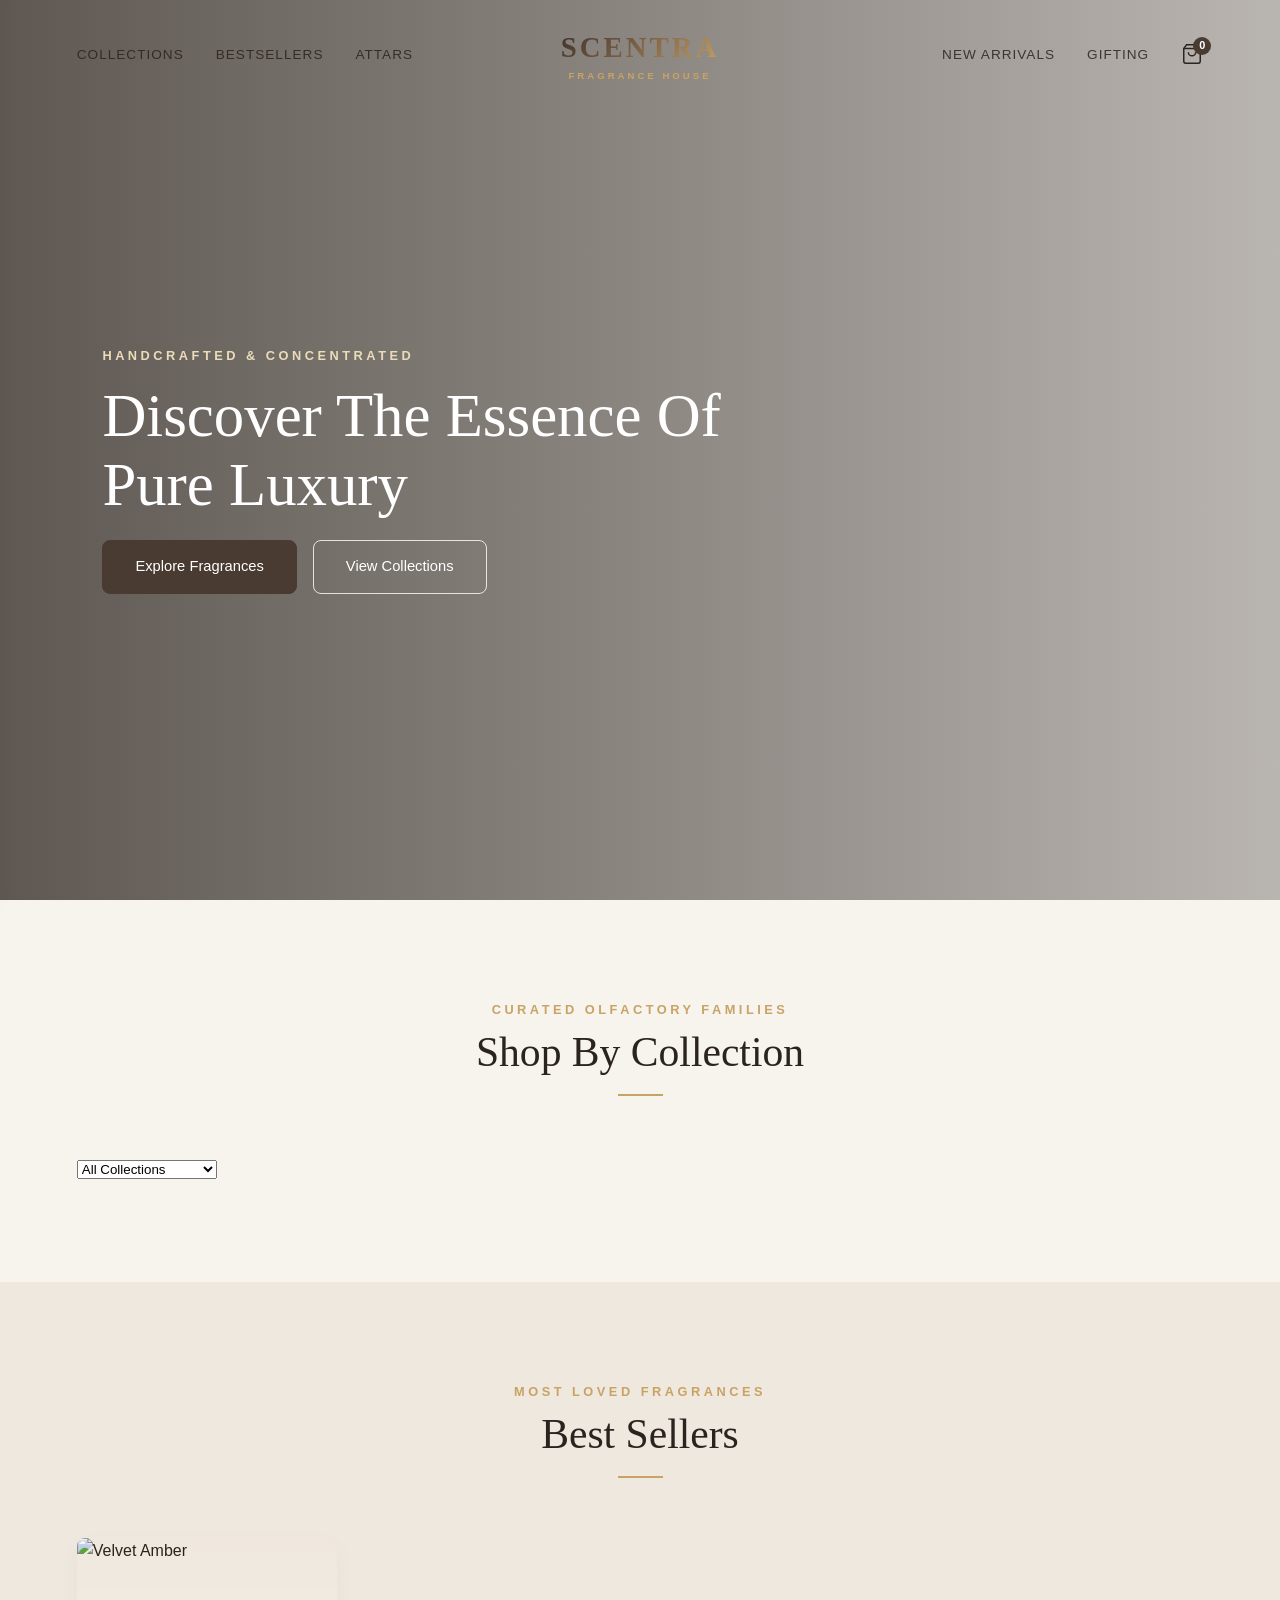
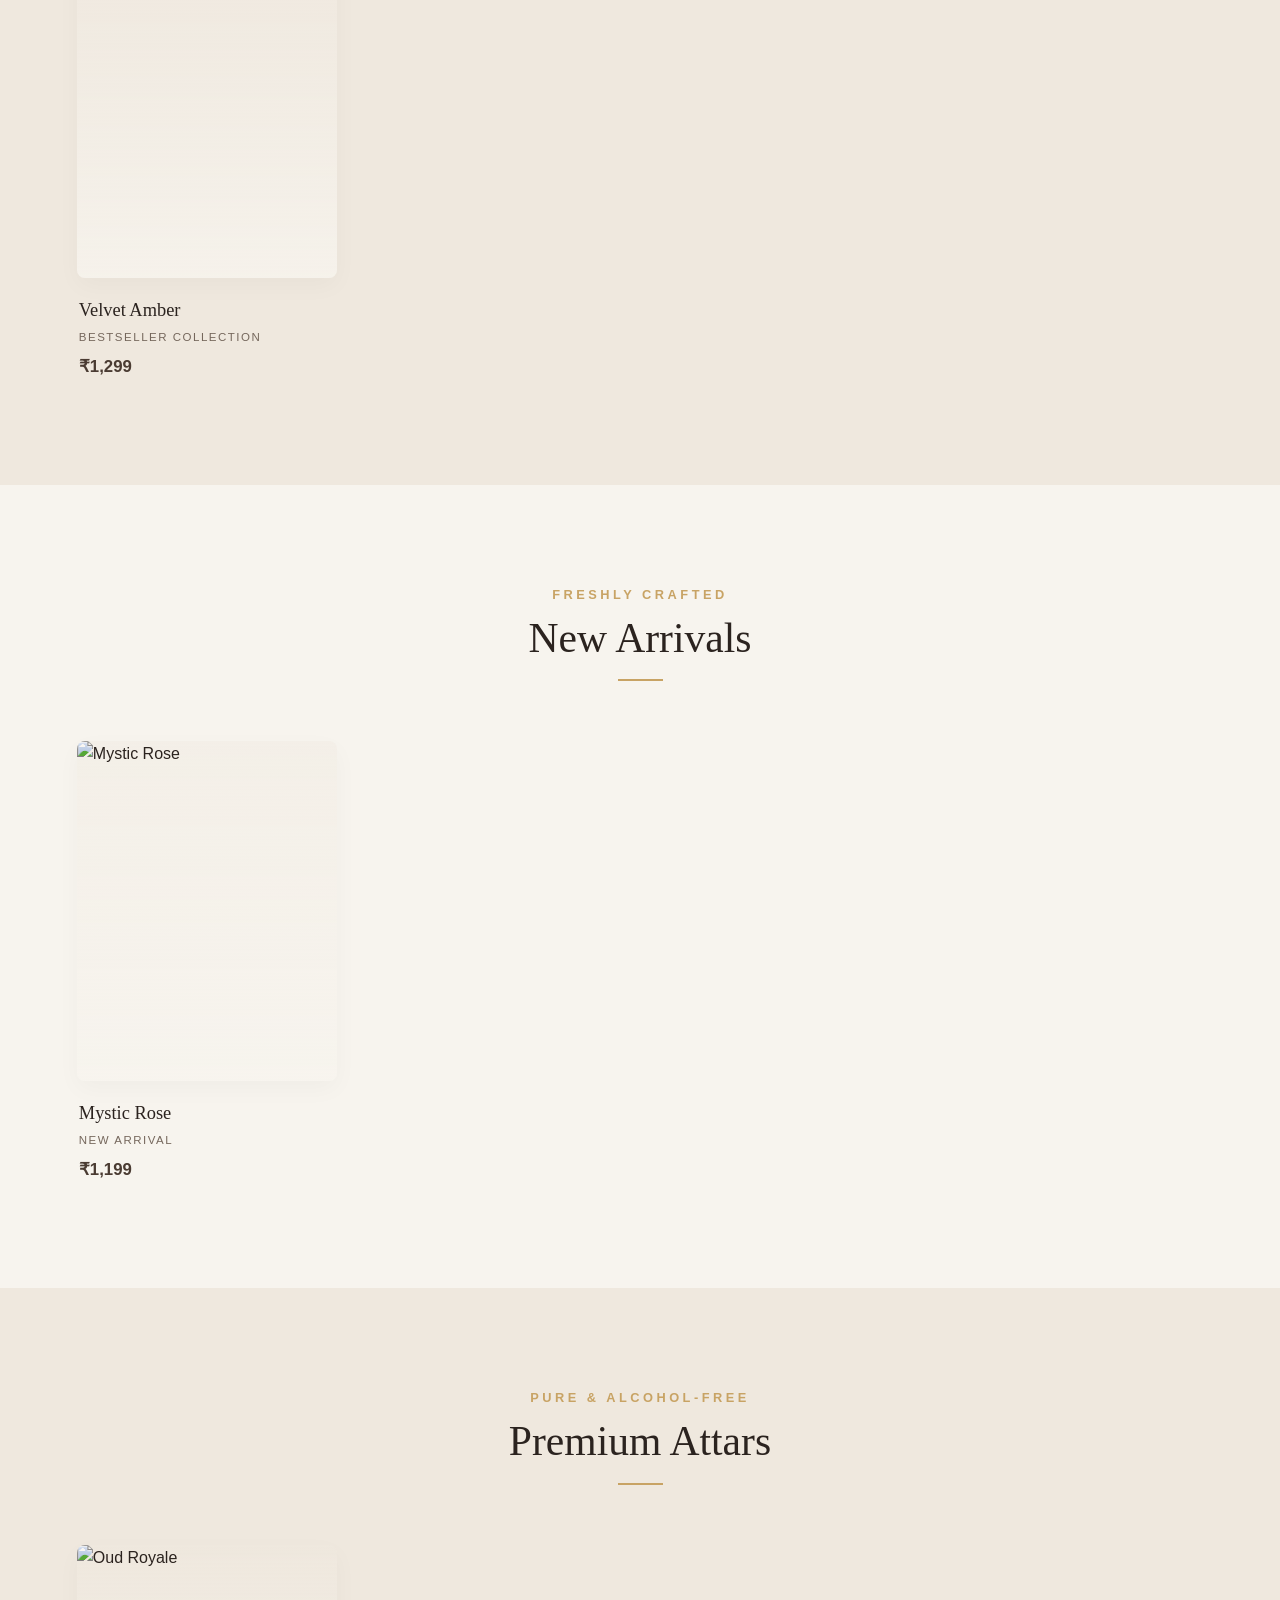
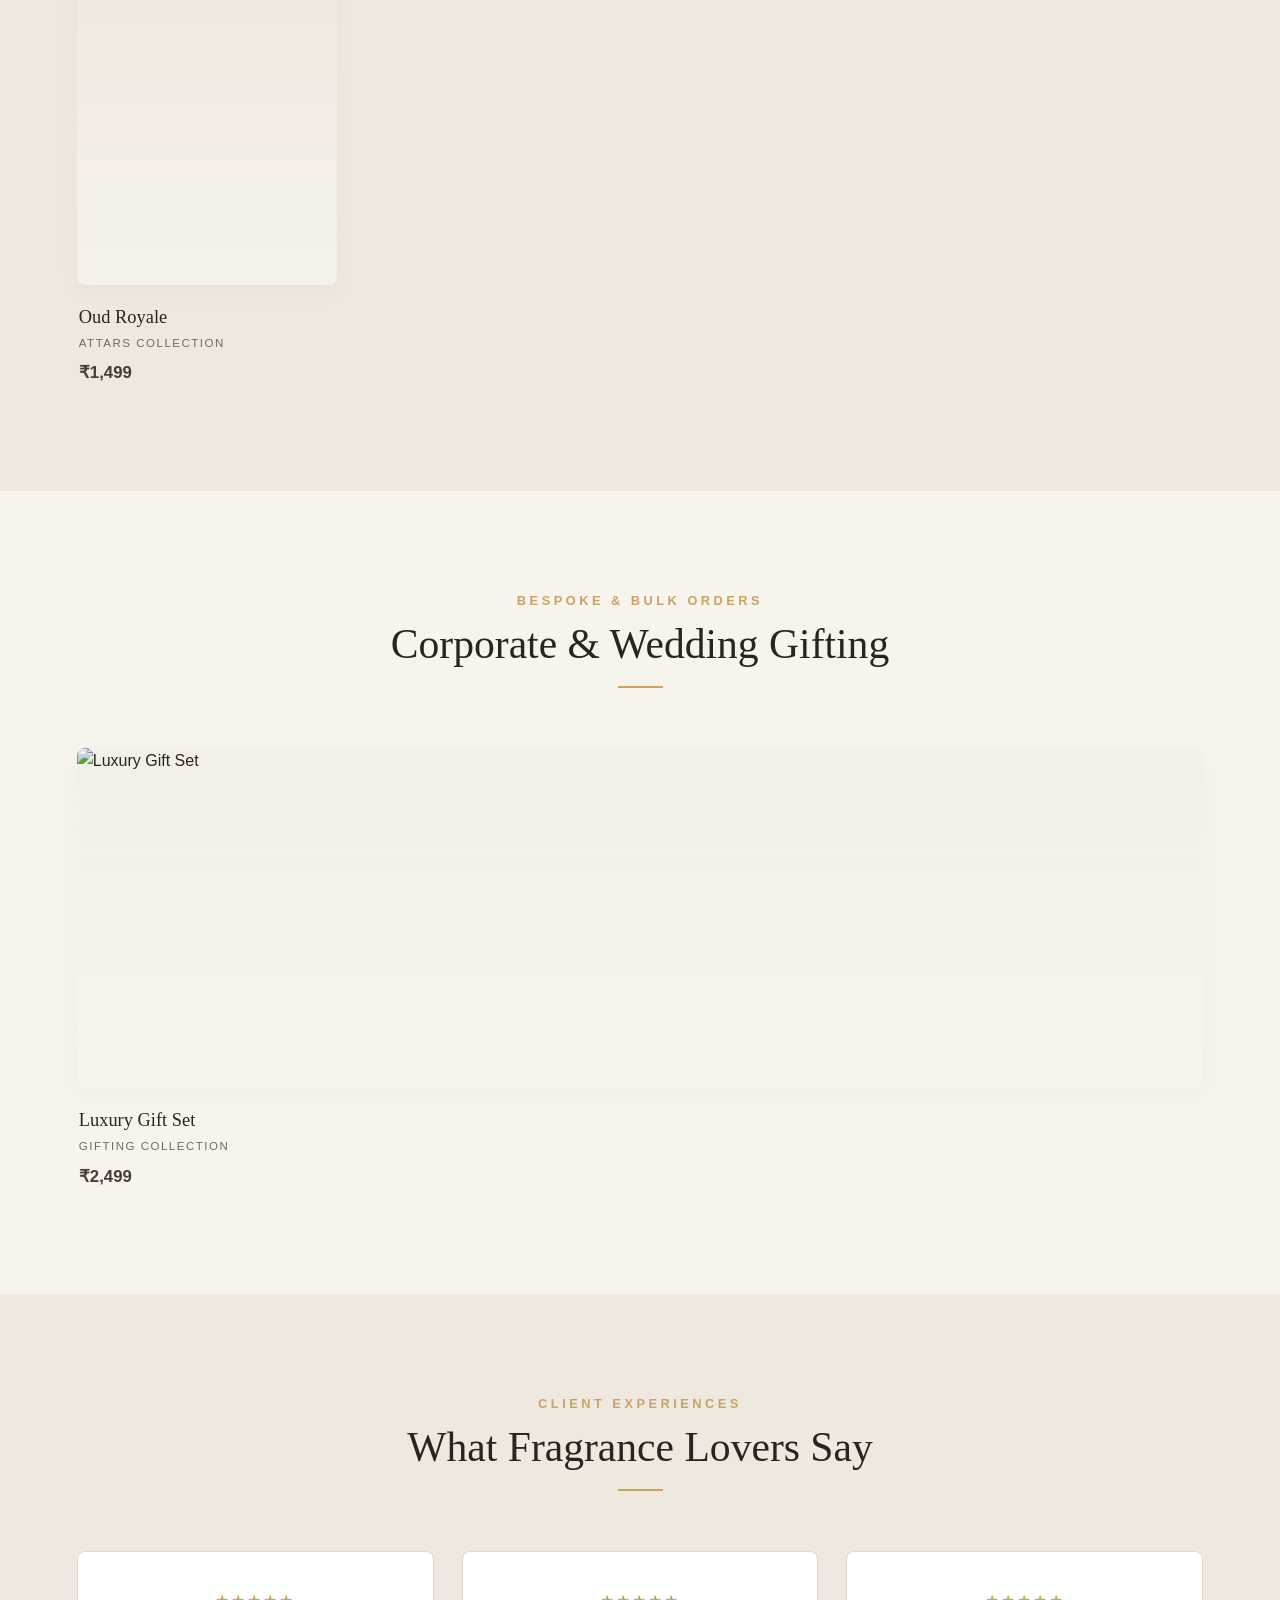
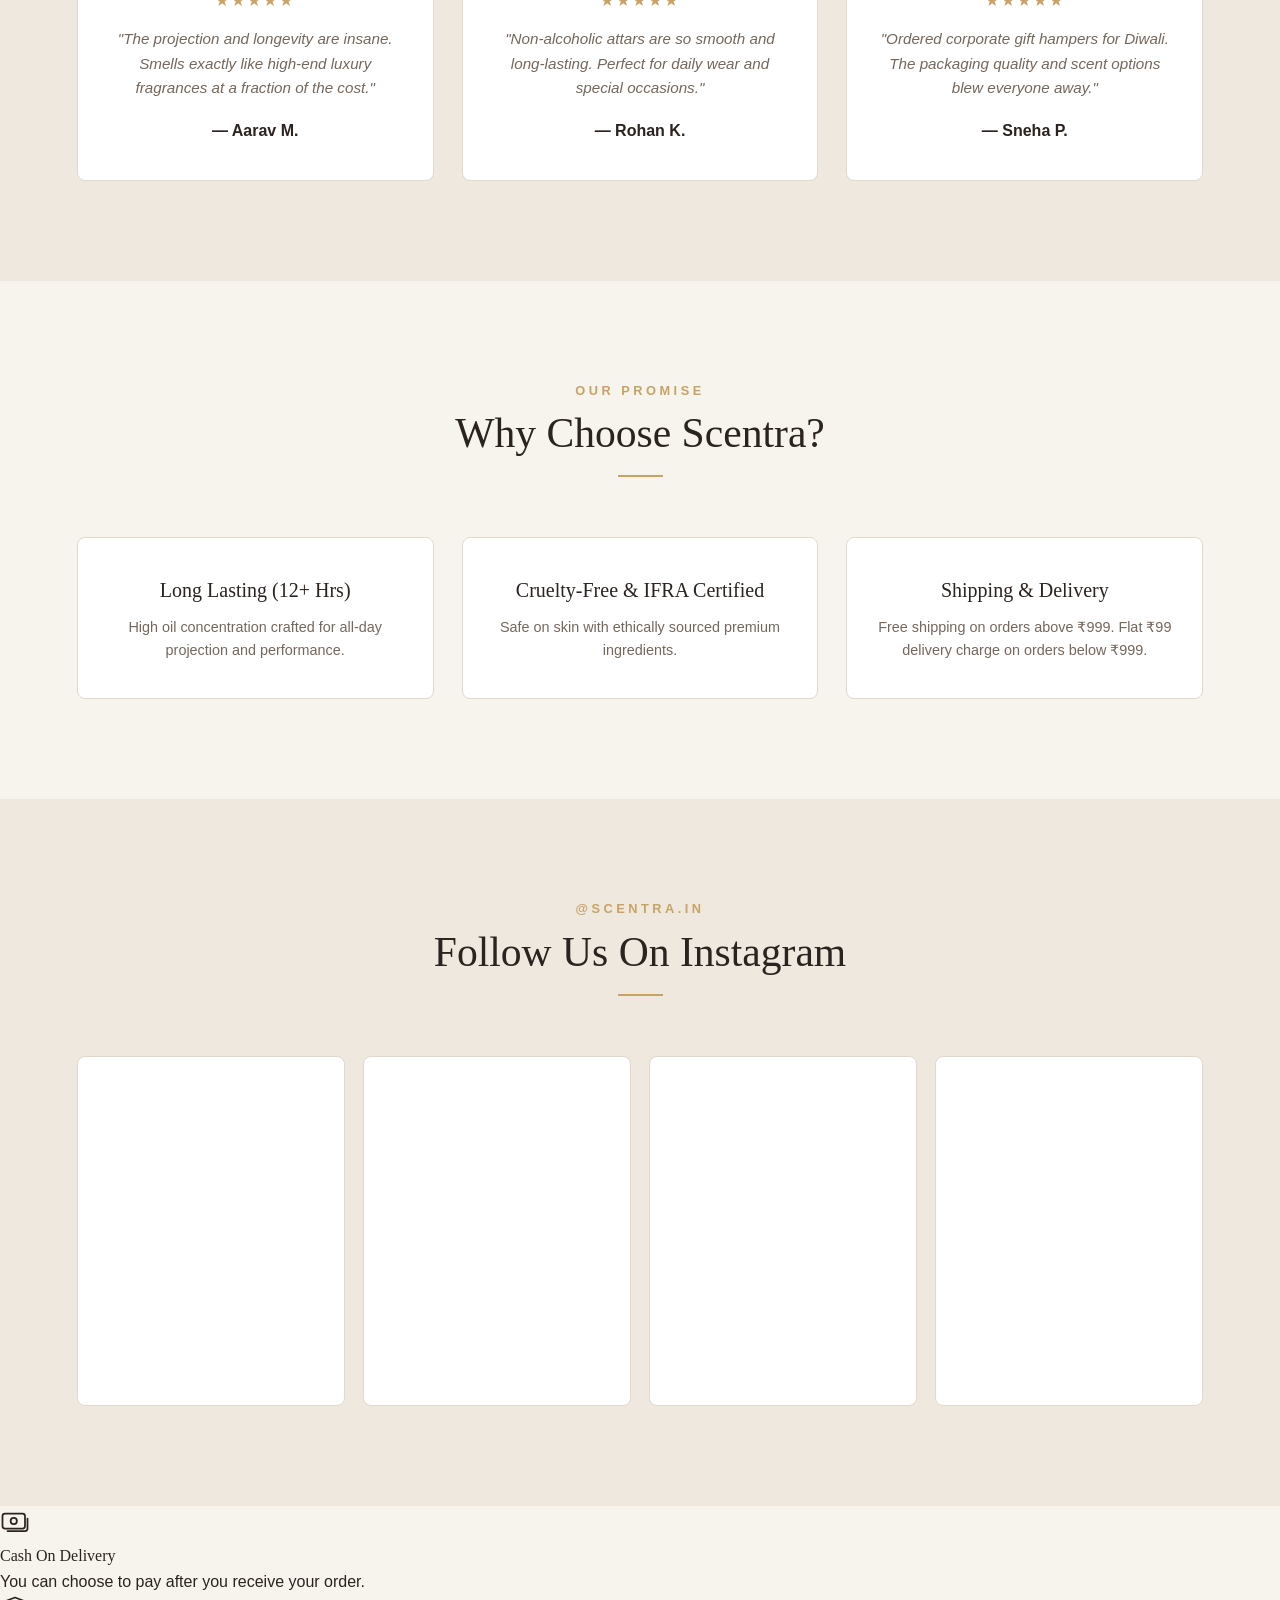
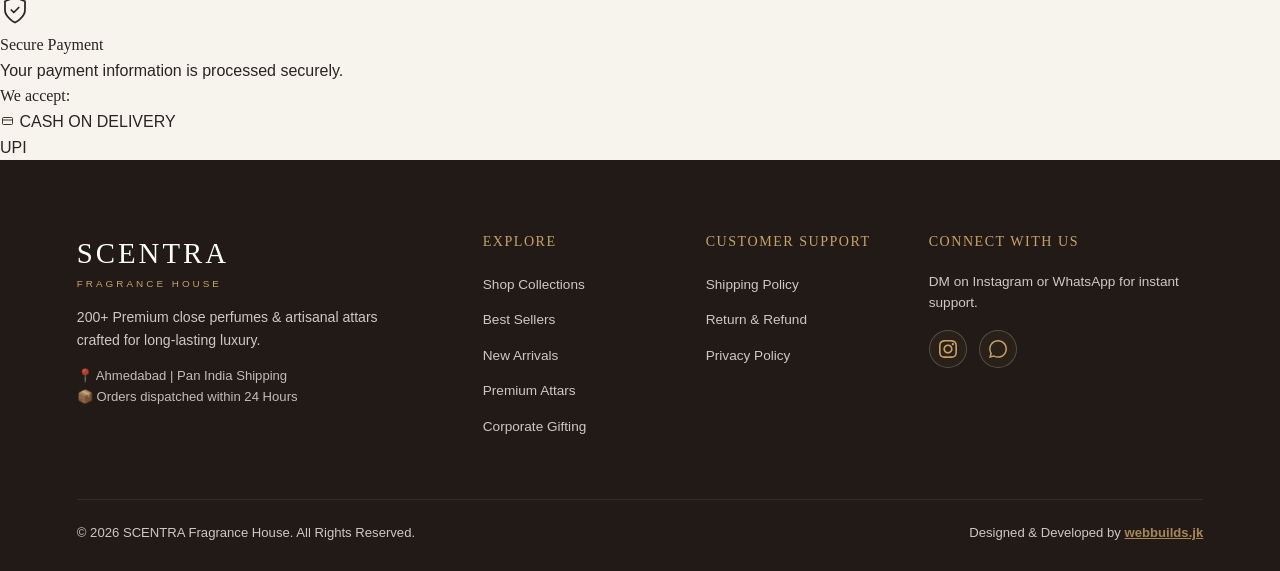
==== commit 930574d9: "Update print statement from 'Hello' to 'Goodbye'" ====
--- a/index.html
+++ b/index.html
@@ -109,6 +109,15 @@
             <h2>Shop By Collection</h2>
             <div class="divider"></div>
         </div>
+        <!-- CATEGORY DROPDOWN -->
+        <div class="category-filter-wrapper">
+            <select id="categorySelect" onchange="filterCollectionProducts(this.value)">
+                <option value="all">All Collections</option>
+                <option value="men">Men's Collection</option>
+                <option value="women">Women's Collection</option>
+                <option value="unisex">Unisex Collection</option>
+            </select>
+        </div>
         <div class="collection-grid scroll-reveal" id="collectionGrid">
             <div class="loading-skeleton collection-card"></div>
             <div class="loading-skeleton collection-card"></div>
@@ -242,6 +251,64 @@
             <div class="loading-skeleton insta-item"></div>
             <div class="loading-skeleton insta-item"></div>
             <div class="loading-skeleton insta-item"></div>
+        </div>
+    </section>
+
+    <!-- LUXURY TRUST BAR -->
+    <section class="trust-features-bar">
+        <div class="trust-container">
+
+            <!-- Feature 1: Cash On Delivery -->
+            <div class="trust-item">
+                <div class="trust-icon">
+                    <svg width="30" height="30" viewBox="0 0 24 24" fill="none" stroke="currentColor" stroke-width="1.4"
+                        stroke-linecap="round" stroke-linejoin="round">
+                        <rect x="2" y="6" width="18" height="12" rx="2"></rect>
+                        <path d="M22 10v8a2 2 0 0 1-2 2H6"></path>
+                        <circle cx="11" cy="12" r="2.5"></circle>
+                    </svg>
+                </div>
+                <h4 class="trust-title">Cash On Delivery</h4>
+                <p class="trust-desc">You can choose to pay after you receive your order.</p>
+            </div>
+
+            <!-- Divider -->
+            <div class="trust-divider"></div>
+
+            <!-- Feature 2: Secure Payment -->
+            <div class="trust-item">
+                <div class="trust-icon">
+                    <svg width="30" height="30" viewBox="0 0 24 24" fill="none" stroke="currentColor" stroke-width="1.4"
+                        stroke-linecap="round" stroke-linejoin="round">
+                        <path d="M12 22s8-4 8-10V5l-8-3-8 3v7c0 6 8 10 8 10z"></path>
+                        <path d="M9 12l2 2 4-4"></path>
+                    </svg>
+                </div>
+                <h4 class="trust-title">Secure Payment</h4>
+                <p class="trust-desc">Your payment information is processed securely.</p>
+            </div>
+
+            <!-- Divider -->
+            <div class="trust-divider"></div>
+
+            <!-- Feature 3: We Accept Badges -->
+            <div class="trust-item trust-accept-item">
+                <h4 class="accept-heading">We accept:</h4>
+                <div class="payment-badges">
+                    <div class="badge-card">
+                        <svg width="15" height="12" viewBox="0 0 24 24" fill="none" stroke="currentColor"
+                            stroke-width="1.8">
+                            <rect x="2" y="5" width="20" height="14" rx="2"></rect>
+                            <line x1="2" y1="10" x2="22" y2="10"></line>
+                        </svg>
+                        <span>CASH ON DELIVERY</span>
+                    </div>
+                    <div class="badge-card upi-badge">
+                        <span class="upi-text">UPI</span>
+                    </div>
+                </div>
+            </div>
+
         </div>
     </section>
 
--- a/style.css
+++ b/style.css
@@ -1,203 +1,412 @@
 /* =========================================================
-   1. CSS VARIABLES & GLOBAL RESET
-   ========================================================= */
+   1. REMOVE MOBILE TAP HIGHLIGHT (BLUE BOX) GLOBALLY
+   ========================================================= */
+* {
+    /* Mobile tap karne par aane wala blue highlight complete disable */
+    -webkit-tap-highlight-color: transparent !important;
+    
+    /* Safari/iOS text callout (long press menu) styling fix */
+    -webkit-touch-callout: none;
+}
+
+/* Re-enable text selection for input fields taaki user form bhar sake */
+input, textarea {
+    -webkit-touch-callout: default;
+    -webkit-user-select: text;
+    user-select: text;
+}
+
+/* =========================================================
+   2. CLEAN & PROFESSIONAL FOCUS STATES (ACCESSIBILITY SAFE)
+   ========================================================= */
+/* Default browser ke bhadde black/blue outline border ko hatana */
+button:focus,
+a:focus,
+input:focus,
+textarea:focus,
+select:focus,
+div:focus {
+    outline: none !important;
+}
+
+/* Keyboard / Accessibility users ke liye subtle gold / soft focus */
+button:focus-visible,
+a:focus-visible {
+    outline: 2px solid var(--accent-color, #d4af37) !important;
+    outline-offset: 3px;
+}
+
+/* Input fields par typing karte waqt subtle premium glow border */
+input:focus,
+textarea:focus,
+select:focus {
+    border-color: var(--accent-color, #d4af37) !important;
+    box-shadow: 0 0 8px rgba(212, 175, 55, 0.25) !important;
+}
+
+/* =========================================================
+   3. BUTTON TOUCH EFFECT (SMOOTH ACTIVE STATE)
+   ========================================================= */
+/* Mobile touch feel responsive banane ke liye active micro-interaction */
+button:active,
+.btn-primary:active,
+.btn-buy-now:active,
+.insta-item:active,
+.product-card:active {
+    transform: scale(0.98);
+    transition: transform 0.1s ease;
+}
+
+/* =========================================================
+   1. FONTS & VARIABLES
+   ========================================================= */
+@import url('https://fonts.googleapis.com/css2?family=Playfair+Display:ital,wght@0,400..700;1,400..700&family=Plus+Jakarta+Sans:wght@300;400;500;600;700&display=swap');
+
 :root {
-    --bg-dark: #070707;
-    --bg-card: #0d0d0d;
-    --bg-header: rgba(7, 7, 7, 0.85);
-    --gold-primary: #dfb86c;
-    --gold-light: #f7e3a3;
-    --gold-dark: #b58a3e;
-    --text-white: #f5f5f5;
-    --text-muted: #8c8c8c;
-    --border-subtle: rgba(223, 184, 108, 0.22);
-    --border-dark: #1c1c1c;
-    --font-serif: 'Cormorant Garamond', serif;
-    --font-sans: 'Plus Jakarta Sans', sans-serif;
-}
-
+    --bg-primary: #F7F4EE;
+    --bg-surface: #FFFFFF;
+    --bg-subtle: #EFE8DE;
+
+    --text-main: #2B231F;
+    --text-muted: #75675C;
+
+    --accent-brown: #4A3B32;
+    --accent-brown-hover: #211A16;
+    --accent-gold: #C8A364;
+    --accent-gold-light: #EADCB9;
+
+    --border-light: #E2D8CC;
+
+    --font-heading: 'Playfair Display', serif;
+    --font-body: 'Plus Jakarta Sans', sans-serif;
+
+    --transition: all 0.3s cubic-bezier(0.16, 1, 0.3, 1);
+    --radius: 8px;
+}
+
+/* Base Reset & Performance Fix */
 *,
 *::before,
 *::after {
     margin: 0;
     padding: 0;
     box-sizing: border-box;
-    -webkit-tap-highlight-color: transparent;
-}
-
-/* Accessibility focus indicator */
-:focus-visible {
-    outline: 1px solid var(--gold-primary);
-    outline-offset: 2px;
-}
-
-button,
-a,
+}
+
+html,
+body {
+    width: 100%;
+    overflow-x: hidden !important;
+    background-color: var(--bg-primary);
+    color: var(--text-main);
+    font-family: var(--font-body);
+    line-height: 1.6;
+    scroll-behavior: smooth;
+    -webkit-overflow-scrolling: touch;
+}
+
+a {
+    text-decoration: none;
+    color: inherit;
+    transition: var(--transition);
+}
+
 img {
-    -webkit-touch-callout: none;
-    user-select: none;
-}
-
-html {
-    scroll-behavior: smooth;
-}
-
-body {
-    background-color: var(--bg-dark);
-    background-image:
-        radial-gradient(circle at 50% 15%, rgba(30, 24, 15, 0.4) 0%, transparent 60%),
-        radial-gradient(circle at 80% 70%, rgba(20, 20, 20, 0.8) 0%, transparent 50%);
-    background-attachment: fixed;
-    color: var(--text-white);
-    font-family: var(--font-sans);
-    overflow-x: hidden;
-    position: relative;
-}
-
-/* Rain Canvas Layer */
-#rainCanvas {
-    position: fixed;
-    top: 0;
-    left: 0;
-    width: 100vw;
-    height: 100vh;
-    pointer-events: none;
-    z-index: 1;
-    opacity: 0.35;
-}
-
-a {
-    color: inherit;
-    text-decoration: none;
-}
-
-/* Separation Lines */
-.separator-line {
-    width: 100%;
-    height: 1px;
-    background: linear-gradient(90deg, transparent 0%, var(--border-subtle) 50%, transparent 100%);
-    margin: 0 auto;
-    position: relative;
-    z-index: 2;
-}
-
-/* =========================================================
-   2. NAVBAR & BRANDING
+    max-width: 100%;
+    height: auto;
+    display: block;
+}
+
+/* =========================================================
+   2. TYPOGRAPHY & BUTTONS
+   ========================================================= */
+h1,
+h2,
+h3,
+h4 {
+    font-family: var(--font-heading);
+    font-weight: 500;
+}
+
+.section-padding {
+    padding: 100px 6%;
+}
+
+.bg-alt {
+    background-color: var(--bg-subtle);
+}
+
+.section-header {
+    text-align: center;
+    max-width: 650px;
+    margin: 0 auto 60px auto;
+}
+
+.section-subtitle {
+    font-size: 0.8rem;
+    text-transform: uppercase;
+    letter-spacing: 3.5px;
+    color: var(--accent-gold);
+    font-weight: 600;
+    display: block;
+    margin-bottom: 8px;
+}
+
+.section-header h2 {
+    font-size: 2.6rem;
+    color: var(--text-main);
+    line-height: 1.2;
+}
+
+.divider {
+    width: 45px;
+    height: 2px;
+    background: var(--accent-gold);
+    margin: 16px auto 0 auto;
+}
+
+.btn-primary {
+    display: inline-block;
+    background-color: var(--accent-brown);
+    color: #FFFFFF;
+    padding: 14px 32px;
+    border-radius: var(--radius);
+    font-weight: 500;
+    font-size: 0.92rem;
+    border: 1px solid var(--accent-brown);
+    cursor: pointer;
+    transition: var(--transition);
+}
+
+.btn-primary:hover {
+    background-color: var(--accent-brown-hover);
+    border-color: var(--accent-brown-hover);
+    transform: translateY(-2px);
+}
+
+.btn-outline {
+    display: inline-block;
+    background: transparent;
+    color: #FFFFFF;
+    padding: 14px 32px;
+    border-radius: var(--radius);
+    font-weight: 500;
+    font-size: 0.92rem;
+    border: 1px solid rgba(255, 255, 255, 0.8);
+    transition: var(--transition);
+}
+
+.btn-outline:hover {
+    background: #FFFFFF;
+    color: var(--text-main);
+}
+
+/* =========================================================
+   3. NAVBAR (COMPACT & MOBILE RESPONSIVE)
    ========================================================= */
 .navbar {
     position: fixed;
     top: 0;
     left: 0;
     width: 100%;
+    z-index: 1000;
+    padding: 24px 6%;
+    background: transparent;
+    transition: background 0.3s ease, padding 0.3s ease, box-shadow 0.3s ease;
+}
+
+/* Back-drop filter freeze fix: Pure fallback color */
+.navbar.scrolled {
+    background: rgba(247, 244, 238, 0.98);
+    padding: 14px 6%;
+    border-bottom: 1px solid var(--border-light);
+    box-shadow: 0 4px 20px rgba(0, 0, 0, 0.04);
+}
+
+.nav-container {
     display: flex;
     justify-content: space-between;
     align-items: center;
-    padding: 26px 7%;
-    z-index: 1000;
-    transition: all 0.4s ease;
-    background: transparent;
-    backdrop-filter: none;
-    -webkit-backdrop-filter: none;
-    border-bottom: 1px solid transparent;
-}
-
-.navbar.scrolled {
-    background: var(--bg-header);
-    backdrop-filter: blur(14px);
-    -webkit-backdrop-filter: blur(14px);
-    padding: 16px 7%;
-    border-bottom: 1px solid var(--border-subtle);
-}
-
-.nav-left,
-.nav-right-links {
-    display: flex;
-    align-items: center;
-    gap: 32px;
-    font-size: 11px;
-    letter-spacing: 2px;
-    font-weight: 500;
-}
-
-.nav-right {
-    display: flex;
-    align-items: center;
-    gap: 32px;
-}
-
-.brand-logo {
+    max-width: 1350px;
+    margin: 0 auto;
+    width: 100%;
+}
+
+.nav-left-wrapper {
+    display: flex;
+    align-items: center;
+    flex: 1;
+}
+
+.brand-wrapper {
     display: flex;
     flex-direction: column;
     align-items: center;
-    text-align: center;
-}
-
-.brand-name {
-    font-family: var(--font-serif);
-    font-size: 26px;
-    letter-spacing: 6px;
-    background: linear-gradient(135deg, var(--gold-light) 0%, var(--gold-primary) 50%, var(--gold-dark) 100%);
+    text-decoration: none;
+}
+
+.brand-title {
+    font-family: var(--font-heading);
+    font-size: 1.8rem;
+    font-weight: 700;
+    letter-spacing: 3px;
+    background: linear-gradient(135deg, #3A2E2B 0%, #7E6347 50%, #C8A364 100%);
     -webkit-background-clip: text;
     -webkit-text-fill-color: transparent;
+}
+
+.brand-subtitle {
+    font-size: 0.6rem;
     font-weight: 600;
-}
-
-.brand-sub {
-    font-size: 8px;
     letter-spacing: 3px;
-    color: var(--gold-primary);
-    margin-top: 2px;
-    opacity: 0.9;
-}
-
-.nav-icons {
-    display: flex;
-    align-items: center;
-    gap: 16px;
+    color: var(--accent-gold);
+    text-transform: uppercase;
+    margin-top: -2px;
+}
+
+.nav-right {
+    display: flex;
+    align-items: center;
+    justify-content: flex-end;
+    flex: 1;
+    gap: 32px;
+}
+
+.nav-links {
+    display: flex;
+    list-style: none;
+    gap: 32px;
+}
+
+.nav-links a {
+    font-size: 0.85rem;
+    font-weight: 500;
+    letter-spacing: 1px;
+    text-transform: uppercase;
+    color: var(--text-main);
+    opacity: 0.85;
+}
+
+.nav-links a:hover {
+    opacity: 1;
+    color: var(--accent-gold);
 }
 
 .icon-btn {
     background: none;
     border: none;
-    color: var(--text-white);
     cursor: pointer;
-    transition: color 0.3s;
-}
-
-.icon-btn:hover {
-    color: var(--gold-primary);
-}
-
-.menu-toggle {
+    color: var(--text-main);
+    position: relative;
+    display: flex;
+    align-items: center;
+    justify-content: center;
+}
+
+.cart-count {
+    position: absolute;
+    top: -6px;
+    right: -8px;
+    background-color: var(--accent-brown);
+    color: #FFFFFF;
+    font-size: 0.68rem;
+    width: 18px;
+    height: 18px;
+    border-radius: 50%;
+    display: flex;
+    align-items: center;
+    justify-content: center;
+    font-weight: 600;
+}
+
+.mobile-only {
     display: none;
+}
+
+/* =========================================================
+   4. MOBILE SIDE DRAWER (LEFT SIDE)
+   ========================================================= */
+.drawer-overlay {
+    position: fixed;
+    top: 0;
+    left: 0;
+    width: 100%;
+    height: 100%;
+    background: rgba(43, 35, 31, 0.5);
+    z-index: 1050;
+    opacity: 0;
+    visibility: hidden;
+    transition: var(--transition);
+}
+
+.drawer-overlay.active {
+    opacity: 1;
+    visibility: visible;
+}
+
+.mobile-drawer {
+    position: fixed;
+    top: 0;
+    left: -300px;
+    width: 280px;
+    height: 100%;
+    background: var(--bg-primary);
+    z-index: 1100;
+    padding: 28px 24px;
+    display: flex;
     flex-direction: column;
-    gap: 5px;
+    box-shadow: 10px 0 30px rgba(0, 0, 0, 0.1);
+    transition: var(--transition);
+}
+
+.mobile-drawer.active {
+    left: 0;
+}
+
+.drawer-header {
+    display: flex;
+    justify-content: space-between;
+    align-items: center;
+    margin-bottom: 36px;
+    padding-bottom: 16px;
+    border-bottom: 1px solid var(--border-light);
+}
+
+.close-btn {
     background: none;
     border: none;
+    font-size: 1.8rem;
     cursor: pointer;
-}
-
-.menu-toggle span {
-    width: 22px;
-    height: 1.5px;
-    background-color: var(--gold-primary);
-    transition: 0.3s;
-}
-
-/* =========================================================
-   3. HERO SECTION
-   ========================================================= */
-.hero-section {
+    color: var(--text-main);
+}
+
+.drawer-links {
+    list-style: none;
+    display: flex;
+    flex-direction: column;
+    gap: 20px;
+}
+
+.drawer-links a {
+    font-size: 1rem;
+    font-weight: 500;
+    text-transform: uppercase;
+    letter-spacing: 1px;
+    color: var(--text-main);
+}
+
+/* =========================================================
+   5. SECTION 1: FULL-SCREEN HERO BANNER (LEFT-ALIGNED)
+   ========================================================= */
+.hero-fullscreen {
+    height: 100vh;
+    min-height: 600px;
+    width: 100%;
     position: relative;
-    width: 100%;
-    height: 100vh;
-    min-height: 650px;
-    display: flex;
-    align-items: center;
-    padding: 0 10%;
-    background: url('https://images.unsplash.com/photo-1592945403244-b3fbafd7f539?q=80&w=1800&auto=format&fit=crop') center/cover no-repeat;
-    z-index: 2;
-    margin-bottom: 40px;
+    display: flex;
+    align-items: center;
+    background: url('https://images.unsplash.com/photo-1592945403244-b3fbafd7f539?auto=format&fit=crop&q=80&w=1920') center/cover no-repeat;
+    padding: 0 8%;
 }
 
 .hero-overlay {
@@ -206,593 +415,461 @@
     left: 0;
     width: 100%;
     height: 100%;
-    background: linear-gradient(90deg, rgba(7, 7, 7, 0.92) 0%, rgba(7, 7, 7, 0.65) 50%, rgba(7, 7, 7, 0.25) 100%);
-    z-index: 1;
-}
-
-.hero-content {
+    background: linear-gradient(90deg, rgba(43, 35, 31, 0.75) 0%, rgba(43, 35, 31, 0.3) 100%);
+}
+
+.hero-content-wrapper {
     position: relative;
     z-index: 2;
-    max-width: 550px;
-}
-
-.hero-subtitle {
-    font-size: 11px;
-    letter-spacing: 3px;
-    color: var(--gold-primary);
+    max-width: 650px;
+    color: #FFFFFF;
+    margin-top: 40px;
+}
+
+.hero-content-left {
+    text-align: left;
+}
+
+.hero-tag {
+    text-transform: uppercase;
+    font-size: 0.8rem;
+    letter-spacing: 3.5px;
+    color: var(--accent-gold-light);
+    font-weight: 600;
+    margin-bottom: 14px;
     display: block;
-    margin-bottom: 15px;
-}
-
-.hero-title {
-    font-family: var(--font-serif);
-    font-size: 64px;
-    line-height: 1.05;
-    font-weight: 400;
-    letter-spacing: 2px;
-    margin-bottom: 12px;
-    color: #fff;
-}
-
-.hero-tagline {
-    font-family: var(--font-serif);
-    font-style: italic;
-    font-size: 32px;
-    color: var(--gold-primary);
-    margin-bottom: 22px;
-}
-
-.hero-desc {
-    font-size: 14px;
-    color: rgba(255, 255, 255, 0.75);
-    line-height: 1.6;
-    margin-bottom: 35px;
-}
-
-.hero-buttons {
-    display: flex;
-    gap: 18px;
-}
-
-.hero-badge {
-    position: absolute;
-    bottom: 50px;
-    right: 7%;
-    z-index: 2;
-}
-
-/* Buttons */
-.btn {
-    display: inline-block;
-    padding: 14px 28px;
-    font-size: 11px;
-    letter-spacing: 2px;
-    font-weight: 600;
-    text-transform: uppercase;
-    transition: all 0.3s ease;
-    cursor: pointer;
-    text-align: center;
-}
-
-.btn-gold {
-    background: linear-gradient(135deg, var(--gold-light) 0%, var(--gold-primary) 100%);
-    color: #000;
-    border: 1px solid var(--gold-primary);
-}
-
-.btn-gold:hover {
-    box-shadow: 0 0 15px rgba(223, 184, 108, 0.4);
-}
-
-.btn-outline {
-    background: rgba(0, 0, 0, 0.4);
-    color: var(--text-white);
-    border: 1px solid var(--border-subtle);
-}
-
-.btn-outline:hover {
-    border-color: var(--gold-primary);
-    color: var(--gold-primary);
-}
-
-.rain-badge {
-    border: 1px solid var(--border-subtle);
-    border-radius: 50%;
-    width: 125px;
-    height: 125px;
-    display: flex;
-    flex-direction: column;
-    justify-content: center;
-    align-items: center;
-    text-align: center;
-    padding: 12px;
-    background: rgba(7, 7, 7, 0.75);
-    backdrop-filter: blur(8px);
-}
-
-.badge-title {
-    font-size: 8px;
-    letter-spacing: 1px;
-    color: var(--text-muted);
-}
-
-.badge-sub {
-    font-family: var(--font-serif);
-    font-size: 12px;
-    color: var(--gold-primary);
-    margin-top: 4px;
-}
-
-/* =========================================================
-   4. SECTIONS & CARDS
-   ========================================================= */
-.specialities-section {
-    display: flex;
-    justify-content: space-around;
-    padding: 50px 7%;
-    margin-top: 20px;
-    margin-bottom: 50px;
-    background: rgba(13, 13, 13, 0.6);
-    border-top: 1px solid var(--border-subtle);
-    border-bottom: 1px solid var(--border-subtle);
+}
+
+.hero-content-wrapper h1 {
+    font-size: 3.8rem;
+    line-height: 1.15;
+    margin-bottom: 20px;
+    color: #FFFFFF;
+}
+
+.hero-content-wrapper p {
+    font-size: 1.1rem;
+    margin-bottom: 36px;
+    opacity: 0.9;
+    font-weight: 300;
+    max-width: 540px;
+}
+
+.hero-btn-group {
+    display: flex;
+    gap: 16px;
+    justify-content: flex-start;
+}
+
+/* =========================================================
+   6. SECTION 2: SHOP BY COLLECTION
+   ========================================================= */
+.collection-grid {
+    display: grid;
+    grid-template-columns: repeat(auto-fit, minmax(300px, 1fr));
+    gap: 28px;
+    max-width: 1300px;
+    margin: 0 auto;
+}
+
+.collection-card {
     position: relative;
-    z-index: 2;
-}
-
-.speciality-item {
-    text-align: center;
-}
-
-.speciality-item h4 {
-    font-size: 11px;
-    letter-spacing: 2px;
-    color: var(--gold-primary);
-    margin-bottom: 6px;
-}
-
-.speciality-item p {
-    font-size: 12px;
-    color: var(--text-muted);
-}
-
-.bestsellers-section,
-.our-story-section,
-.categories-section,
-.reviews-section,
-.ending-banner {
-    padding: 80px 7%;
-    position: relative;
-    z-index: 2;
-}
-
-.section-header {
-    text-align: center;
-    margin-bottom: 55px;
-}
-
-.section-sub {
-    font-size: 10px;
-    letter-spacing: 3px;
-    color: var(--gold-primary);
-    display: block;
-    margin-bottom: 8px;
-}
-
-.section-title {
-    font-family: var(--font-serif);
-    font-size: 44px;
-    font-weight: 400;
-    position: relative;
-    display: inline-block;
-    padding-bottom: 14px;
-}
-
-.section-title::after {
-    content: '';
-    position: absolute;
-    bottom: 0;
-    left: 50%;
-    transform: translateX(-50%);
-    width: 65px;
-    height: 1px;
-    background: linear-gradient(90deg, transparent, var(--gold-primary), transparent);
-}
-
-.section-title.text-left::after {
-    left: 0;
-    transform: none;
-    background: linear-gradient(90deg, var(--gold-primary), transparent);
-}
-
-/* Product Cards */
-.product-grid {
-    display: grid;
-    grid-template-columns: repeat(3, 1fr);
-    gap: 30px;
-    margin-bottom: 45px;
-}
-
-.product-card {
-    background: transparent;
-    border: none;
-    padding: 0;
-    display: flex;
-    flex-direction: column;
-}
-
-.card-image-wrapper {
-    position: relative;
-    width: 100%;
-    aspect-ratio: 1 / 1;
+    border-radius: var(--radius);
     overflow: hidden;
-    margin-bottom: 16px;
-    border: 1px solid rgba(223, 184, 108, 0.2);
-    background: #0d0d0d;
-}
-
-.card-image-wrapper img {
+    height: 380px;
+    box-shadow: 0 4px 15px rgba(0, 0, 0, 0.03);
+}
+
+.collection-card img {
     width: 100%;
     height: 100%;
     object-fit: cover;
     transition: transform 0.6s ease;
 }
 
-.product-card:hover .card-image-wrapper img {
+.collection-card:hover img {
+    transform: scale(1.05);
+}
+
+.collection-card h3 {
+    position: absolute;
+    bottom: 20px;
+    left: 20px;
+    right: 20px;
+    background: rgba(255, 255, 255, 0.95);
+    padding: 16px;
+    text-align: center;
+    border-radius: 6px;
+    font-size: 1.15rem;
+    color: var(--text-main);
+}
+
+/* =========================================================
+   7. SECTIONS 3, 4, 5: PRODUCT GRIDS (BESTSELLERS, NEW, ATTARS)
+   ========================================================= */
+.product-grid {
+    display: grid;
+    grid-template-columns: repeat(auto-fill, minmax(260px, 1fr));
+    gap: 28px;
+    max-width: 1300px;
+    margin: 0 auto;
+}
+
+.product-card {
+    background: var(--bg-surface);
+    border: 1px solid var(--border-light);
+    border-radius: var(--radius);
+    padding: 18px;
+    display: flex;
+    flex-direction: column;
+    transition: var(--transition);
+}
+
+.product-card:hover {
+    transform: translateY(-6px);
+    box-shadow: 0 12px 28px rgba(43, 35, 31, 0.06);
+}
+
+.product-thumb {
+    width: 100%;
+    height: 260px;
+    background-color: var(--bg-primary);
+    border-radius: 6px;
+    overflow: hidden;
+    margin-bottom: 16px;
+}
+
+.product-thumb img {
+    width: 100%;
+    height: 100%;
+    object-fit: cover;
+    transition: transform 0.5s ease;
+}
+
+.product-card:hover .product-thumb img {
     transform: scale(1.04);
 }
 
-.discount-badge {
-    position: absolute;
-    top: 12px;
-    left: 12px;
-    border: 1px solid rgba(223, 184, 108, 0.35);
-    padding: 4px 8px;
-    font-size: 9px;
+.product-title {
+    font-size: 1.1rem;
+    font-family: var(--font-heading);
+    margin-bottom: 4px;
+}
+
+.product-category {
+    font-size: 0.78rem;
+    color: var(--text-muted);
+    text-transform: uppercase;
     letter-spacing: 1px;
-    color: var(--gold-primary);
-    background: rgba(7, 7, 7, 0.75);
-    backdrop-filter: blur(4px);
-    z-index: 2;
-}
-
-.wishlist-btn {
-    position: absolute;
-    top: 12px;
-    right: 12px;
-    border: 1px solid rgba(223, 184, 108, 0.35);
-    background: rgba(7, 7, 7, 0.75);
-    color: var(--text-white);
-    padding: 6px;
+    margin-bottom: 14px;
+}
+
+.product-bottom {
+    margin-top: auto;
+    display: flex;
+    justify-content: space-between;
+    align-items: center;
+}
+
+.product-price {
+    font-weight: 600;
+    font-size: 1.1rem;
+}
+
+.add-cart-btn {
+    background: var(--accent-brown);
+    color: #FFFFFF;
+    border: none;
+    padding: 9px 16px;
+    border-radius: 4px;
+    font-size: 0.82rem;
     cursor: pointer;
-    z-index: 2;
-    display: flex;
-    align-items: center;
-    justify-content: center;
-    transition: all 0.3s ease;
-}
-
-.wishlist-btn:hover {
-    border-color: var(--gold-primary);
-    color: var(--gold-primary);
-}
-
-.card-info {
-    display: flex;
-    flex-direction: column;
-    padding: 0 2px;
-}
-
-.card-meta-row {
-    display: flex;
-    justify-content: space-between;
-    align-items: flex-start;
-    margin-bottom: 6px;
-}
-
-.card-category {
-    font-size: 9px;
-    letter-spacing: 2px;
-    color: var(--gold-primary);
-    text-transform: uppercase;
-}
-
-.price-stack {
-    display: flex;
-    flex-direction: column;
-    align-items: flex-end;
-}
-
-.current-price {
-    font-size: 15px;
-    font-weight: 500;
-    color: var(--gold-primary);
-}
-
-.original-price {
-    font-size: 10px;
-    color: var(--text-muted);
-    text-decoration: line-through;
-    margin-top: 1px;
-}
-
-.product-title {
-    font-family: var(--font-serif);
-    font-size: 21px;
-    font-weight: 400;
-    margin-bottom: 6px;
-    color: var(--text-white);
-}
-
-.rating {
-    font-size: 11px;
+    transition: var(--transition);
+}
+
+.add-cart-btn:hover {
+    background: var(--accent-brown-hover);
+}
+
+/* Skeleton Loading State */
+.loading-skeleton {
+    min-height: 350px;
+    background: linear-gradient(90deg, #EFE8DE 25%, #F7F4EE 50%, #EFE8DE 75%);
+    background-size: 200% 100%;
+    border-radius: var(--radius);
+    animation: loading 1.5s infinite;
+}
+
+@keyframes loading {
+    0% {
+        background-position: 200% 0;
+    }
+
+    100% {
+        background-position: -200% 0;
+    }
+}
+
+/* =========================================================
+   8. SECTION 6: CORPORATE GIFTING GRID
+   ========================================================= */
+.gifting-grid {
+    display: grid;
+    grid-template-columns: repeat(auto-fit, minmax(280px, 1fr));
+    gap: 28px;
+    max-width: 1300px;
+    margin: 0 auto;
+}
+
+.gifting-card {
+    background: var(--bg-surface);
+    border: 1px solid var(--border-light);
+    border-radius: var(--radius);
+    padding: 20px;
+    text-align: left;
+    transition: var(--transition);
+}
+
+.gifting-card:hover {
+    transform: translateY(-5px);
+}
+
+.gifting-card img {
+    width: 100%;
+    height: 220px;
+    object-fit: cover;
+    border-radius: 6px;
+    margin-bottom: 16px;
+}
+
+.gifting-card h3 {
+    font-size: 1.2rem;
+    margin-bottom: 8px;
+    color: var(--text-main);
+}
+
+.gifting-card p {
+    font-size: 0.88rem;
     color: var(--text-muted);
     margin-bottom: 18px;
 }
 
-.rating .star {
-    color: var(--gold-primary);
-}
-
-.add-to-bag-btn {
-    width: 100%;
-    padding: 13px;
-    background: transparent;
-    border: 1px solid rgba(223, 184, 108, 0.25);
-    color: var(--gold-primary);
-    font-size: 10px;
+.whatsapp-enquire-btn {
+    display: inline-flex;
+    align-items: center;
+    justify-content: center;
+    width: 100%;
+    background: #25D366;
+    color: #FFFFFF;
+    padding: 10px;
+    border-radius: 6px;
+    font-weight: 600;
+    font-size: 0.85rem;
+}
+
+/* =========================================================
+   9. SECTIONS 7 & 8: REVIEWS & WHY SCENTRA
+   ========================================================= */
+.reviews-grid,
+.why-grid {
+    display: grid;
+    grid-template-columns: repeat(auto-fit, minmax(290px, 1fr));
+    gap: 28px;
+    max-width: 1300px;
+    margin: 0 auto;
+}
+
+.review-card,
+.why-item {
+    background: var(--bg-surface);
+    border: 1px solid var(--border-light);
+    padding: 36px 28px;
+    border-radius: var(--radius);
+    text-align: center;
+}
+
+.stars {
+    color: var(--accent-gold);
+    margin-bottom: 14px;
+    font-size: 1rem;
     letter-spacing: 2px;
-    cursor: pointer;
-    transition: all 0.3s ease;
-}
-
-.add-to-bag-btn:hover {
-    background: linear-gradient(135deg, var(--gold-light) 0%, var(--gold-dark) 100%);
-    color: #0a0a0a;
+}
+
+.review-card p {
+    font-style: italic;
+    color: var(--text-muted);
+    margin-bottom: 18px;
+    font-size: 0.95rem;
+}
+
+.review-card h4 {
+    font-family: var(--font-body);
     font-weight: 600;
-    border-color: var(--gold-primary);
-    box-shadow: 0 0 12px rgba(223, 184, 108, 0.3);
-}
-
-.center-btn-wrapper {
-    text-align: center;
-}
-
-/* Our Story Section */
-.our-story-section {
-    display: flex;
-    align-items: center;
-    gap: 60px;
-}
-
-.story-image {
-    width: 45%;
-}
-
-.story-image img {
-    width: 100%;
-    border-radius: 2px;
-    border: 1px solid var(--border-dark);
-}
-
-.story-content {
-    width: 55%;
-}
-
-.story-desc {
-    font-size: 14px;
+}
+
+.why-item h3 {
+    font-size: 1.25rem;
+    margin-bottom: 10px;
+}
+
+.why-item p {
     color: var(--text-muted);
-    line-height: 1.7;
-    margin: 22px 0 35px 0;
-}
-
-.story-steps {
+    font-size: 0.9rem;
+}
+
+/* =========================================================
+   10. SECTION 9: INSTAGRAM FEED
+   ========================================================= */
+.insta-grid {
     display: grid;
-    grid-template-columns: 1fr 1fr;
-    gap: 25px;
-}
-
-.step {
-    display: flex;
-    gap: 12px;
-}
-
-.step-num {
-    font-family: var(--font-serif);
-    font-size: 18px;
-    color: var(--gold-primary);
-}
-
-.step-info h4 {
-    font-size: 11px;
-    letter-spacing: 2px;
-    margin-bottom: 4px;
-}
-
-.step-info p {
-    font-size: 12px;
-    color: var(--text-muted);
-    line-height: 1.5;
-}
-
-/* Categories Grid */
-.categories-grid {
-    display: grid;
-    grid-template-columns: repeat(6, 1fr);
-    gap: 15px;
-}
-
-.category-card {
-    background: rgba(13, 13, 13, 0.8);
-    border: 1px solid var(--border-dark);
-    padding: 28px 10px;
-    text-align: center;
-    font-family: var(--font-serif);
-    font-size: 18px;
-    cursor: pointer;
-    transition: all 0.3s;
-}
-
-.category-card:hover {
-    border-color: var(--gold-primary);
-    color: var(--gold-primary);
-}
-
-/* Reviews Grid */
-.reviews-grid {
-    display: grid;
-    grid-template-columns: repeat(3, 1fr);
-    gap: 25px;
-}
-
-.review-card {
-    background: rgba(13, 13, 13, 0.8);
-    border: 1px solid var(--border-dark);
-    padding: 30px;
-}
-
-.stars {
-    color: var(--gold-primary);
-    margin-bottom: 16px;
-    font-size: 13px;
-}
-
-.review-text {
-    font-style: italic;
-    font-size: 13.5px;
-    line-height: 1.6;
-    color: var(--text-white);
-    margin-bottom: 22px;
-}
-
-.review-author {
-    font-size: 10px;
-    letter-spacing: 2px;
-    color: var(--text-muted);
-}
-
-/* Ending Banner CTA */
-.ending-banner {
-    text-align: center;
-    padding: 100px 20px;
-}
-
-.banner-title {
-    font-family: var(--font-serif);
-    font-size: 48px;
-    font-style: italic;
-    font-weight: 400;
-    margin: 15px 0 30px 0;
-}
-
-/* =========================================================
-   5. FOOTER
-   ========================================================= */
-.footer {
-    background: #040404;
-    border-top: 1px solid var(--border-dark);
-    padding: 70px 7% 35px 7%;
-    position: relative;
-    z-index: 2;
+    grid-template-columns: repeat(4, 1fr);
+    gap: 18px;
+    max-width: 1300px;
+    margin: 0 auto;
+}
+
+.insta-item {
+    height: 250px;
+    border-radius: var(--radius);
+    overflow: hidden;
+}
+
+.insta-item img {
+    width: 100%;
+    height: 100%;
+    object-fit: cover;
+    transition: transform 0.5s ease;
+}
+
+.insta-item:hover img {
+    transform: scale(1.06);
+}
+
+/* =========================================================
+   11. SECTION 10: FOOTER
+   ========================================================= */
+.site-footer {
+    background-color: #211A16;
+    color: #F7F4EE;
+    padding: 70px 6% 28px 6%;
 }
 
 .footer-container {
     display: grid;
-    grid-template-columns: 2fr 1fr 1fr 2fr;
-    gap: 50px;
-    margin-bottom: 50px;
-}
-
-.footer-desc {
-    font-size: 12px;
-    color: var(--text-muted);
-    margin: 18px 0;
-    line-height: 1.6;
-    max-width: 280px;
+    grid-template-columns: 2fr 1fr 1fr 1.5fr;
+    gap: 40px;
+    max-width: 1300px;
+    margin: 0 auto 50px auto;
+}
+
+.footer-logo {
+    font-family: var(--font-heading);
+    font-size: 1.8rem;
+    letter-spacing: 3px;
+    color: #FFFFFF;
+}
+
+.footer-subtext {
+    font-size: 0.62rem;
+    letter-spacing: 3px;
+    color: var(--accent-gold);
+    display: block;
+    margin-bottom: 14px;
+}
+
+.footer-bio {
+    font-size: 0.88rem;
+    opacity: 0.8;
+    margin-bottom: 14px;
+    max-width: 320px;
+}
+
+.footer-info-list {
+    list-style: none;
+    font-size: 0.82rem;
+    opacity: 0.75;
+}
+
+.footer-col h4 {
+    color: var(--accent-gold);
+    font-size: 0.88rem;
+    text-transform: uppercase;
+    letter-spacing: 1.5px;
+    margin-bottom: 18px;
+}
+
+.footer-links {
+    list-style: none;
+}
+
+.footer-links li {
+    margin-bottom: 10px;
+}
+
+.footer-links a {
+    font-size: 0.85rem;
+    opacity: 0.8;
+}
+
+.footer-links a:hover {
+    opacity: 1;
+    color: var(--accent-gold);
+}
+
+.footer-small-text {
+    font-size: 0.85rem;
+    opacity: 0.8;
+    margin-bottom: 16px;
 }
 
 .social-icons {
     display: flex;
-    gap: 15px;
-    font-size: 11px;
-    color: var(--gold-primary);
-}
-
-.footer-col h4 {
-    font-size: 10px;
-    letter-spacing: 3px;
-    color: var(--gold-primary);
-    margin-bottom: 18px;
-}
-
-.footer-col ul {
-    list-style: none;
-}
-
-.footer-col li {
-    margin-bottom: 10px;
-}
-
-.footer-col a {
-    font-size: 12px;
-    color: var(--text-muted);
-    transition: color 0.3s;
-}
-
-.footer-col a:hover {
-    color: var(--text-white);
-}
-
-.newsletter-col p {
-    font-size: 12px;
-    color: var(--text-muted);
-    margin-bottom: 16px;
-}
-
-.newsletter-form {
-    display: flex;
-    border-bottom: 1px solid var(--border-subtle);
-    padding-bottom: 6px;
-}
-
-.newsletter-form input {
-    background: transparent;
-    border: none;
-    outline: none;
-    color: var(--text-white);
-    font-size: 12px;
-    width: 100%;
-}
-
-.newsletter-form button {
-    background: transparent;
-    border: none;
-    color: var(--gold-primary);
-    font-size: 10px;
-    letter-spacing: 2px;
-    cursor: pointer;
+    gap: 12px;
+}
+
+.social-btn {
+    width: 38px;
+    height: 38px;
+    border-radius: 50%;
+    border: 1px solid rgba(255, 255, 255, 0.2);
+    display: flex;
+    align-items: center;
+    justify-content: center;
+    color: var(--accent-gold);
+    background: rgba(200, 163, 100, 0.05);
+    transition: var(--transition);
+}
+
+.social-btn:hover {
+    background: var(--accent-gold);
+    color: #000000;
 }
 
 .footer-bottom {
+    border-top: 1px solid rgba(255, 255, 255, 0.1);
+    padding-top: 22px;
     display: flex;
     justify-content: space-between;
     align-items: center;
-    border-top: 1px solid var(--border-dark);
-    padding-top: 25px;
-    font-size: 10px;
-    letter-spacing: 2px;
-    color: var(--text-muted);
-}
-
-.footer-links {
-    display: flex;
-    gap: 18px;
-}
-
-/* Animations */
+    max-width: 1300px;
+    margin: 0 auto;
+    font-size: 0.82rem;
+    opacity: 0.8;
+}
+
+.developer-credit a {
+    color: var(--accent-gold);
+    font-weight: 600;
+    text-decoration: underline;
+}
+
+/* =========================================================
+   12. SCROLL REVEAL ANIMATIONS
+   ========================================================= */
 .scroll-reveal {
     opacity: 0;
-    transform: translateY(35px);
-    transition: opacity 0.8s ease, transform 0.8s ease;
+    transform: translateY(30px);
+    transition: all 0.7s cubic-bezier(0.16, 1, 0.3, 1);
 }
 
 .scroll-reveal.visible {
@@ -801,21 +878,140 @@
 }
 
 /* =========================================================
-   6. LUXURY MOBILE DRAWER & BACKDROP OVERLAY
+   13. MOBILE & TABLET RESPONSIVENESS
+   ========================================================= */
+@media (max-width: 1024px) {
+    .desktop-only {
+        display: none !important;
+    }
+
+    .mobile-only {
+        display: flex !important;
+    }
+
+    .footer-container {
+        grid-template-columns: 1fr 1fr;
+        gap: 36px;
+    }
+
+    .insta-grid {
+        grid-template-columns: repeat(2, 1fr);
+    }
+}
+
+@media (max-width: 768px) {
+    .section-padding {
+        padding: 70px 5%;
+    }
+
+    .section-header h2 {
+        font-size: 2rem;
+    }
+
+    /* Compact Navbar for Mobile */
+    .navbar {
+        padding: 12px 4%;
+    }
+
+    .brand-title {
+        font-size: 1.35rem;
+        letter-spacing: 2px;
+    }
+
+    .brand-subtitle {
+        font-size: 0.52rem;
+        letter-spacing: 2px;
+    }
+
+    /* Mobile Fullscreen Hero */
+    .hero-fullscreen {
+        height: 85vh;
+        padding: 0 6%;
+    }
+
+    .hero-content-wrapper h1 {
+        font-size: 2.3rem;
+    }
+
+    .hero-content-wrapper p {
+        font-size: 0.95rem;
+        margin-bottom: 24px;
+    }
+
+    .hero-btn-group {
+        flex-direction: column;
+        gap: 12px;
+    }
+
+    .btn-primary,
+    .btn-outline {
+        text-align: center;
+        width: 100%;
+        padding: 12px 20px;
+    }
+
+    /* Product Grids on Mobile: 2 Cards per row */
+    .product-grid {
+        grid-template-columns: repeat(2, 1fr);
+        gap: 14px;
+    }
+
+    .product-card {
+        padding: 12px;
+    }
+
+    .product-thumb {
+        height: 170px;
+    }
+
+    .product-title {
+        font-size: 0.95rem;
+    }
+
+    .product-price {
+        font-size: 0.95rem;
+    }
+
+    .add-cart-btn {
+        padding: 7px 10px;
+        font-size: 0.75rem;
+    }
+
+    /* Single Column Layouts */
+    .collection-grid,
+    .gifting-grid,
+    .reviews-grid,
+    .why-grid {
+        grid-template-columns: 1fr;
+    }
+
+    .footer-container {
+        grid-template-columns: 1fr;
+        gap: 32px;
+    }
+
+    .footer-bottom {
+        flex-direction: column;
+        gap: 10px;
+        text-align: center;
+    }
+}
+
+/* =========================================================
+   4. REFINED LUXURY MOBILE SIDE DRAWER (LEFT SIDE)
    ========================================================= */
 .drawer-overlay {
     position: fixed;
     top: 0;
     left: 0;
-    width: 100vw;
-    height: 100vh;
-    background: rgba(0, 0, 0, 0.7);
-    backdrop-filter: blur(6px);
-    -webkit-backdrop-filter: blur(6px);
-    z-index: 1999;
+    width: 100%;
+    height: 100%;
+    background: rgba(33, 26, 22, 0.4);
+    backdrop-filter: blur(2px); /* Soft dimming effect */
+    z-index: 1050;
     opacity: 0;
     visibility: hidden;
-    transition: opacity 0.4s ease, visibility 0.4s ease;
+    transition: opacity 0.3s ease, visibility 0.3s ease;
 }
 
 .drawer-overlay.active {
@@ -826,22 +1022,17 @@
 .mobile-drawer {
     position: fixed;
     top: 0;
-    left: -100%;
-    width: 82%;
-    max-width: 340px;
+    left: -290px;
+    width: 270px;
     height: 100vh;
-    height: 100dvh;
-    background: rgba(10, 10, 10, 0.95);
-    backdrop-filter: blur(25px);
-    -webkit-backdrop-filter: blur(25px);
-    border-right: 1px solid var(--border-subtle);
-    box-shadow: 15px 0 35px rgba(0, 0, 0, 0.9), 0 0 20px rgba(223, 184, 108, 0.08);
-    z-index: 2000;
-    padding: 35px 28px;
+    background: #FAF8F5; /* Softer luxury off-white */
+    z-index: 1100;
+    padding: 28px 22px;
     display: flex;
     flex-direction: column;
-    justify-content: space-between;
-    transition: left 0.45s cubic-bezier(0.16, 1, 0.3, 1);
+    box-shadow: 10px 0 30px rgba(0, 0, 0, 0.06);
+    border-right: 1px solid var(--border-light);
+    transition: left 0.35s cubic-bezier(0.16, 1, 0.3, 1);
 }
 
 .mobile-drawer.active {
@@ -852,232 +1043,264 @@
     display: flex;
     justify-content: space-between;
     align-items: center;
-    padding-bottom: 22px;
-    border-bottom: 1px solid var(--border-subtle);
-}
-
-.close-drawer {
-    background: rgba(223, 184, 108, 0.08);
-    border: 1px solid var(--border-subtle);
-    color: var(--gold-primary);
-    width: 36px;
-    height: 36px;
+    margin-bottom: 20px;
+    padding-bottom: 16px;
+    border-bottom: 1px solid var(--border-light);
+}
+
+.drawer-header .brand-title {
+    font-size: 1.3rem;
+    letter-spacing: 2.5px;
+}
+
+.close-btn {
+    background: none;
+    border: none;
+    font-size: 1.3rem;
+    cursor: pointer;
+    color: var(--text-muted);
+    transition: var(--transition);
+    line-height: 1;
+    padding: 4px;
+}
+
+.close-btn:hover {
+    color: var(--text-main);
+}
+
+.drawer-links {
+    list-style: none;
+    display: flex;
+    flex-direction: column;
+    gap: 0;
+}
+
+.drawer-links li {
+    border-bottom: 1px solid rgba(226, 216, 204, 0.4);
+}
+
+.drawer-links li:last-child {
+    border-bottom: none;
+}
+
+.drawer-links a {
+    display: block;
+    padding: 13px 0;
+    font-size: 0.78rem; /* Compact, sharp font size */
+    font-weight: 500;
+    text-transform: uppercase;
+    letter-spacing: 2px; /* High-end luxury feel */
+    color: var(--text-main);
+    opacity: 0.8;
+    transition: var(--transition);
+}
+
+.drawer-links a:hover {
+    opacity: 1;
+    color: var(--accent-gold);
+    padding-left: 6px; /* Smooth interactive slide */
+}
+
+/* DRAWER FOOTER & SOCIALS */
+.drawer-footer {
+    margin-top: auto;
+    padding-top: 20px;
+    display: flex;
+    flex-direction: column;
+    align-items: flex-start;
+}
+
+.drawer-line {
+    width: 100%;
+    height: 1px;
+    background: linear-gradient(90deg, var(--accent-gold) 0%, rgba(226, 216, 204, 0.3) 100%);
+    margin-bottom: 20px;
+}
+
+.drawer-footer-label {
+    font-size: 0.65rem;
+    text-transform: uppercase;
+    letter-spacing: 2.5px;
+    color: var(--text-muted);
+    margin-bottom: 12px;
+    font-weight: 600;
+}
+
+.drawer-socials {
+    display: flex;
+    gap: 10px;
+}
+
+.drawer-socials a {
+    width: 34px;
+    height: 34px;
     border-radius: 50%;
+    border: 1px solid var(--border-light);
     display: flex;
     align-items: center;
     justify-content: center;
-    font-size: 18px;
+    color: var(--accent-brown);
+    background: #FFFFFF;
+    transition: var(--transition);
+}
+
+.drawer-socials a:hover {
+    background: var(--accent-gold);
+    color: #FFFFFF;
+    border-color: var(--accent-gold);
+}
+
+/* =========================================================
+   9. INSTAGRAM FEED (DYNAMIC GOOGLE SHEET)
+   ========================================================= */
+.insta-grid {
+    display: grid;
+    grid-template-columns: repeat(4, 1fr);
+    gap: 18px;
+    max-width: 1300px;
+    margin: 0 auto;
+}
+
+.insta-item {
+    position: relative;
+    height: 280px;
+    border-radius: var(--radius);
+    overflow: hidden;
+    display: block;
+    background: var(--bg-surface);
+    border: 1px solid var(--border-light);
+}
+
+.insta-item img {
+    width: 100%;
+    height: 100%;
+    object-fit: cover;
+    transition: transform 0.5s cubic-bezier(0.16, 1, 0.3, 1);
+}
+
+/* Hover Overlay with Instagram Icon */
+.insta-overlay {
+    position: absolute;
+    inset: 0;
+    background: rgba(33, 26, 22, 0.55);
+    display: flex;
+    align-items: center;
+    justify-content: center;
+    opacity: 0;
+    transition: var(--transition);
+    color: #FFFFFF;
+}
+
+.insta-overlay svg {
+    width: 28px;
+    height: 28px;
+    transform: scale(0.8);
+    transition: var(--transition);
+}
+
+.insta-item:hover img {
+    transform: scale(1.08);
+}
+
+.insta-item:hover .insta-overlay {
+    opacity: 1;
+}
+
+.insta-item:hover .insta-overlay svg {
+    transform: scale(1);
+}
+
+/* Responsive Grid for Tablets & Mobiles */
+@media (max-width: 1024px) {
+    .insta-grid {
+        grid-template-columns: repeat(2, 1fr);
+        gap: 14px;
+    }
+    
+    .insta-item {
+        height: 220px;
+    }
+}
+
+@media (max-width: 480px) {
+    .insta-grid {
+        grid-template-columns: repeat(2, 1fr);
+        gap: 10px;
+    }
+    
+    .insta-item {
+        height: 170px;
+    }
+}
+
+/* =========================================================
+   FRAMELESS & SEAMLESS PRODUCT CARDS
+   ========================================================= */
+.product-card, .gifting-card {
+    background: transparent !important;
+    border: none !important;
+    padding: 0 !important;
+    box-shadow: none !important;
     cursor: pointer;
-    transition: all 0.3s ease;
-}
-
-.close-drawer:active {
-    transform: scale(0.92);
-    background: var(--gold-primary);
-    color: #000;
-}
-
-.drawer-body {
-    margin: 30px 0;
-    flex-grow: 1;
-}
-
-.drawer-links {
-    display: flex;
-    flex-direction: column;
-    gap: 22px;
-}
-
-.drawer-links a {
-    font-size: 13px;
-    letter-spacing: 3px;
+    transition: transform 0.4s cubic-bezier(0.16, 1, 0.3, 1);
+}
+
+.product-thumb {
+    width: 100%;
+    height: 340px;
+    background: linear-gradient(180deg, rgba(239, 232, 222, 0.4) 0%, rgba(247, 244, 238, 0.8) 100%);
+    border-radius: var(--radius);
+    overflow: hidden;
+    margin-bottom: 14px;
+    position: relative;
+    /* Soft shadow so image looks emerging from background */
+    box-shadow: 0 8px 25px rgba(43, 35, 31, 0.03);
+    transition: var(--transition);
+}
+
+.product-thumb img {
+    width: 100%;
+    height: 100%;
+    object-fit: cover;
+    mix-blend-mode: multiply; /* Blends nicely with background */
+    transition: transform 0.6s cubic-bezier(0.16, 1, 0.3, 1);
+}
+
+.product-card:hover .product-thumb {
+    box-shadow: 0 16px 35px rgba(43, 35, 31, 0.08);
+    transform: translateY(-4px);
+}
+
+.product-card:hover .product-thumb img {
+    transform: scale(1.05);
+}
+
+/* Card Content Outside Below The Image */
+.product-info-outside {
+    padding: 4px 2px;
+    text-align: left;
+}
+
+.product-title {
+    font-family: var(--font-heading);
+    font-size: 1.15rem;
+    color: var(--text-main);
+    font-weight: 500;
+    margin-bottom: 2px;
+}
+
+.product-category {
+    font-size: 0.72rem;
     text-transform: uppercase;
-    color: var(--text-white);
-    font-weight: 500;
-    display: flex;
-    align-items: center;
-    justify-content: space-between;
-    padding: 8px 0;
-    position: relative;
-    transition: all 0.3s ease;
-}
-
-.drawer-links a::after {
-    content: '';
-    position: absolute;
-    bottom: 0;
-    left: 0;
-    width: 0%;
-    height: 1px;
-    background: linear-gradient(90deg, var(--gold-primary), transparent);
-    transition: width 0.3s ease;
-}
-
-.drawer-links a:hover,
-.drawer-links a:active {
-    color: var(--gold-primary);
-    padding-left: 6px;
-}
-
-.drawer-links a:hover::after,
-.drawer-links a:active::after {
-    width: 100%;
-}
-
-.drawer-link-arrow {
-    font-size: 10px;
-    color: var(--gold-primary);
-    opacity: 0.6;
-}
-
-.drawer-footer {
-    padding-top: 20px;
-    border-top: 1px solid var(--border-subtle);
-}
-
-.drawer-footer-tagline {
-    font-family: var(--font-serif);
-    font-style: italic;
-    font-size: 14px;
-    color: var(--gold-primary);
-    margin-bottom: 15px;
-    text-align: center;
-}
-
-.drawer-socials {
-    display: flex;
-    justify-content: center;
-    gap: 20px;
-    font-size: 11px;
-    letter-spacing: 2px;
+    letter-spacing: 1.5px;
     color: var(--text-muted);
-}
-
-.drawer-socials a:hover {
-    color: var(--gold-primary);
-}
-
-/* =========================================================
-   7. RESPONSIVE MEDIA QUERIES
-   ========================================================= */
-@media (max-width: 992px) {
-
-    .product-grid,
-    .reviews-grid {
-        grid-template-columns: repeat(2, 1fr);
-    }
-
-    .categories-grid {
-        grid-template-columns: repeat(3, 1fr);
-    }
-
-    .our-story-section {
-        flex-direction: column;
-    }
-
-    .story-image,
-    .story-content {
-        width: 100%;
-    }
-
-    .footer-container {
-        grid-template-columns: 1fr 1fr;
-    }
-}
-
-@media (max-width: 768px) {
-    .desktop-only {
-        display: none !important;
-    }
-
-    .menu-toggle {
-        display: flex;
-    }
-
-    .navbar {
-        padding: 18px 5%;
-    }
-
-    .hero-section {
-        padding: 0 5%;
-        justify-content: center;
-        text-align: center;
-    }
-
-    .hero-content {
-        max-width: 100%;
-    }
-
-    .hero-title {
-        font-size: 42px;
-    }
-
-    .hero-tagline {
-        font-size: 24px;
-    }
-
-    .hero-buttons {
-        justify-content: center;
-    }
-
-    .hero-badge {
-        display: none;
-    }
-
-    .specialities-section {
-        display: grid;
-        grid-template-columns: 1fr 1fr;
-        gap: 20px;
-    }
-
-    .product-grid,
-    .reviews-grid {
-        grid-template-columns: 1fr;
-    }
-
-    .categories-grid {
-        grid-template-columns: repeat(2, 1fr);
-    }
-
-    .story-steps {
-        grid-template-columns: 1fr;
-    }
-
-    .footer-container {
-        grid-template-columns: 1fr;
-        gap: 30px;
-    }
-
-    .footer-bottom {
-        flex-direction: column;
-        gap: 15px;
-        text-align: center;
-    }
-}
-
-.social-icons {
-    display: flex;
-    gap: 12px;
-    align-items: center;
-}
-
-.social-btn {
-    width: 36px;
-    height: 36px;
-    border-radius: 50%;
-    border: 1px solid var(--border-subtle);
-    display: flex;
-    align-items: center;
-    justify-content: center;
-    color: var(--gold-primary);
-    background: rgba(223, 184, 108, 0.04);
-    transition: all 0.3s ease;
-}
-
-.social-btn:hover {
-    background: var(--gold-primary);
-    color: #000;
-    border-color: var(--gold-primary);
-    transform: translateY(-3px);
-    box-shadow: 0 4px 12px rgba(223, 184, 108, 0.3);
-}+    margin-bottom: 8px;
+}
+
+.product-price-outside {
+    font-size: 1.05rem;
+    font-weight: 600;
+    color: var(--accent-brown);
+}
+
+
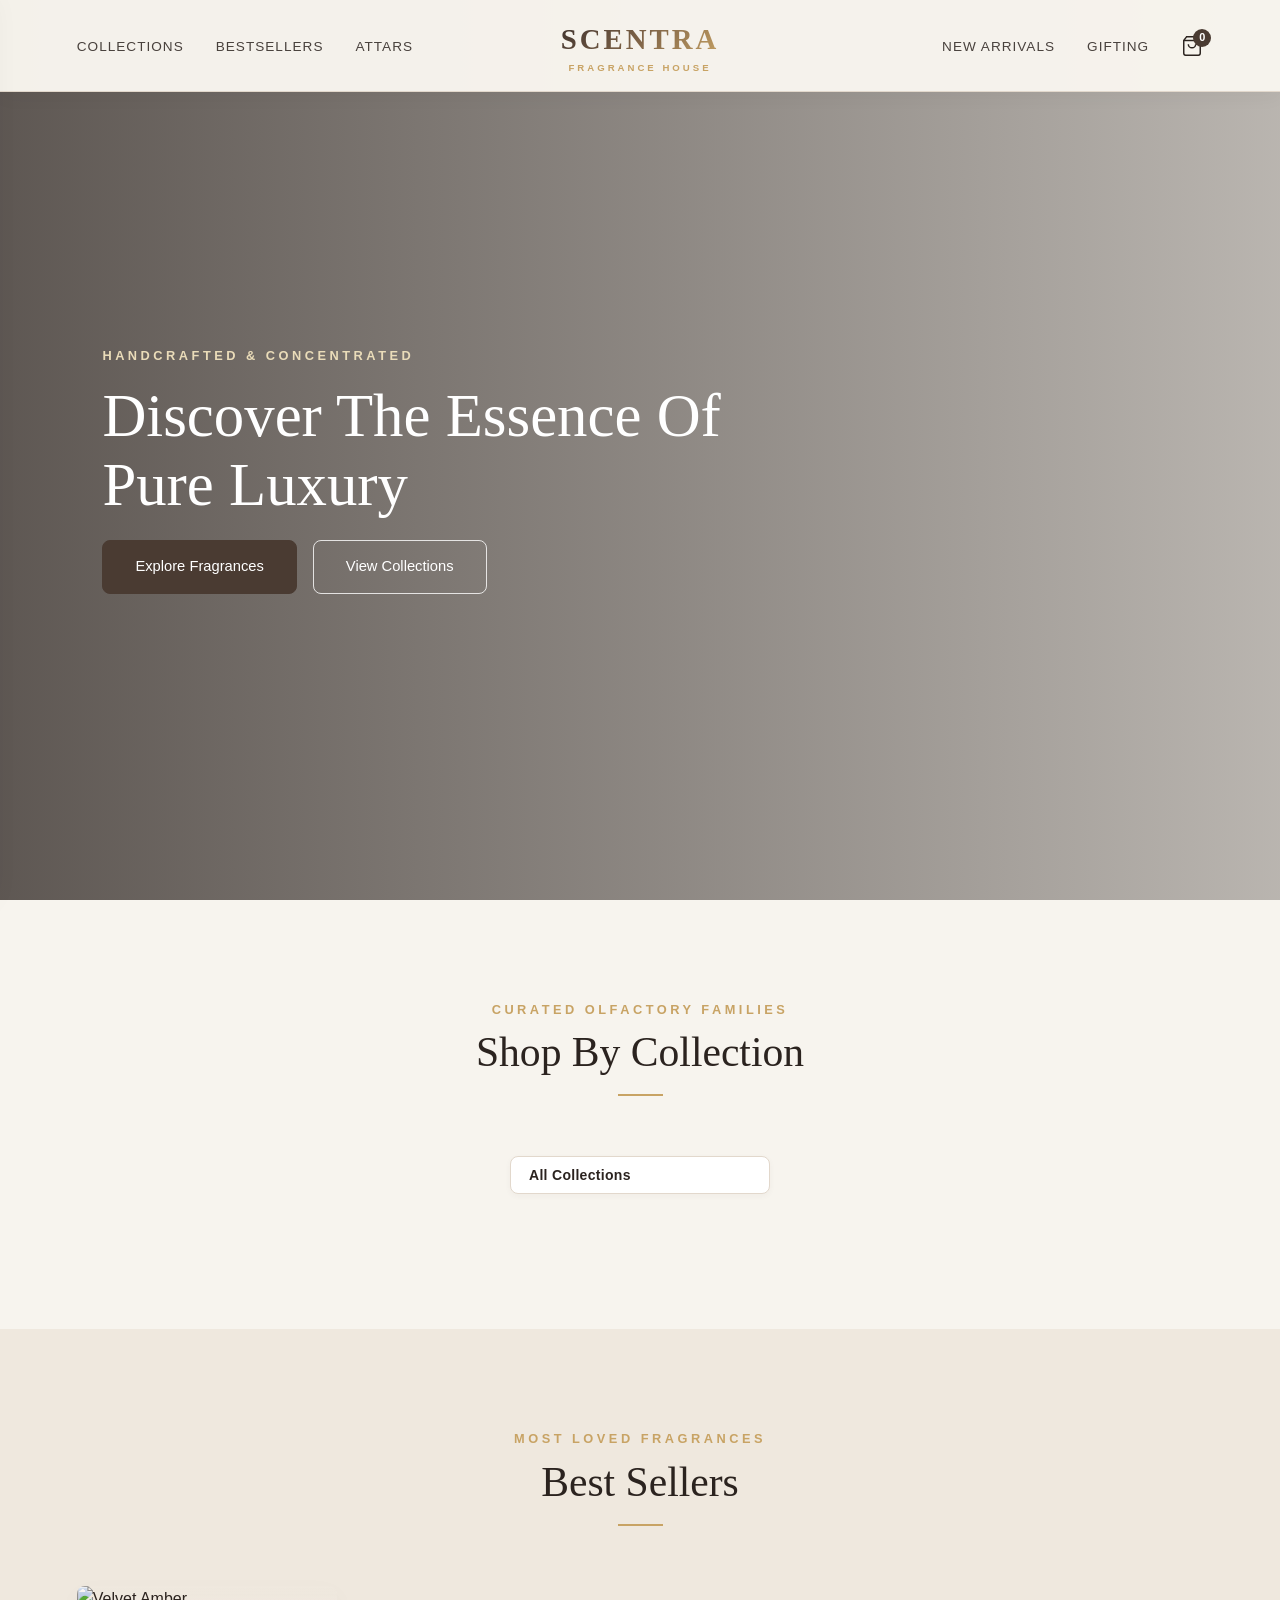
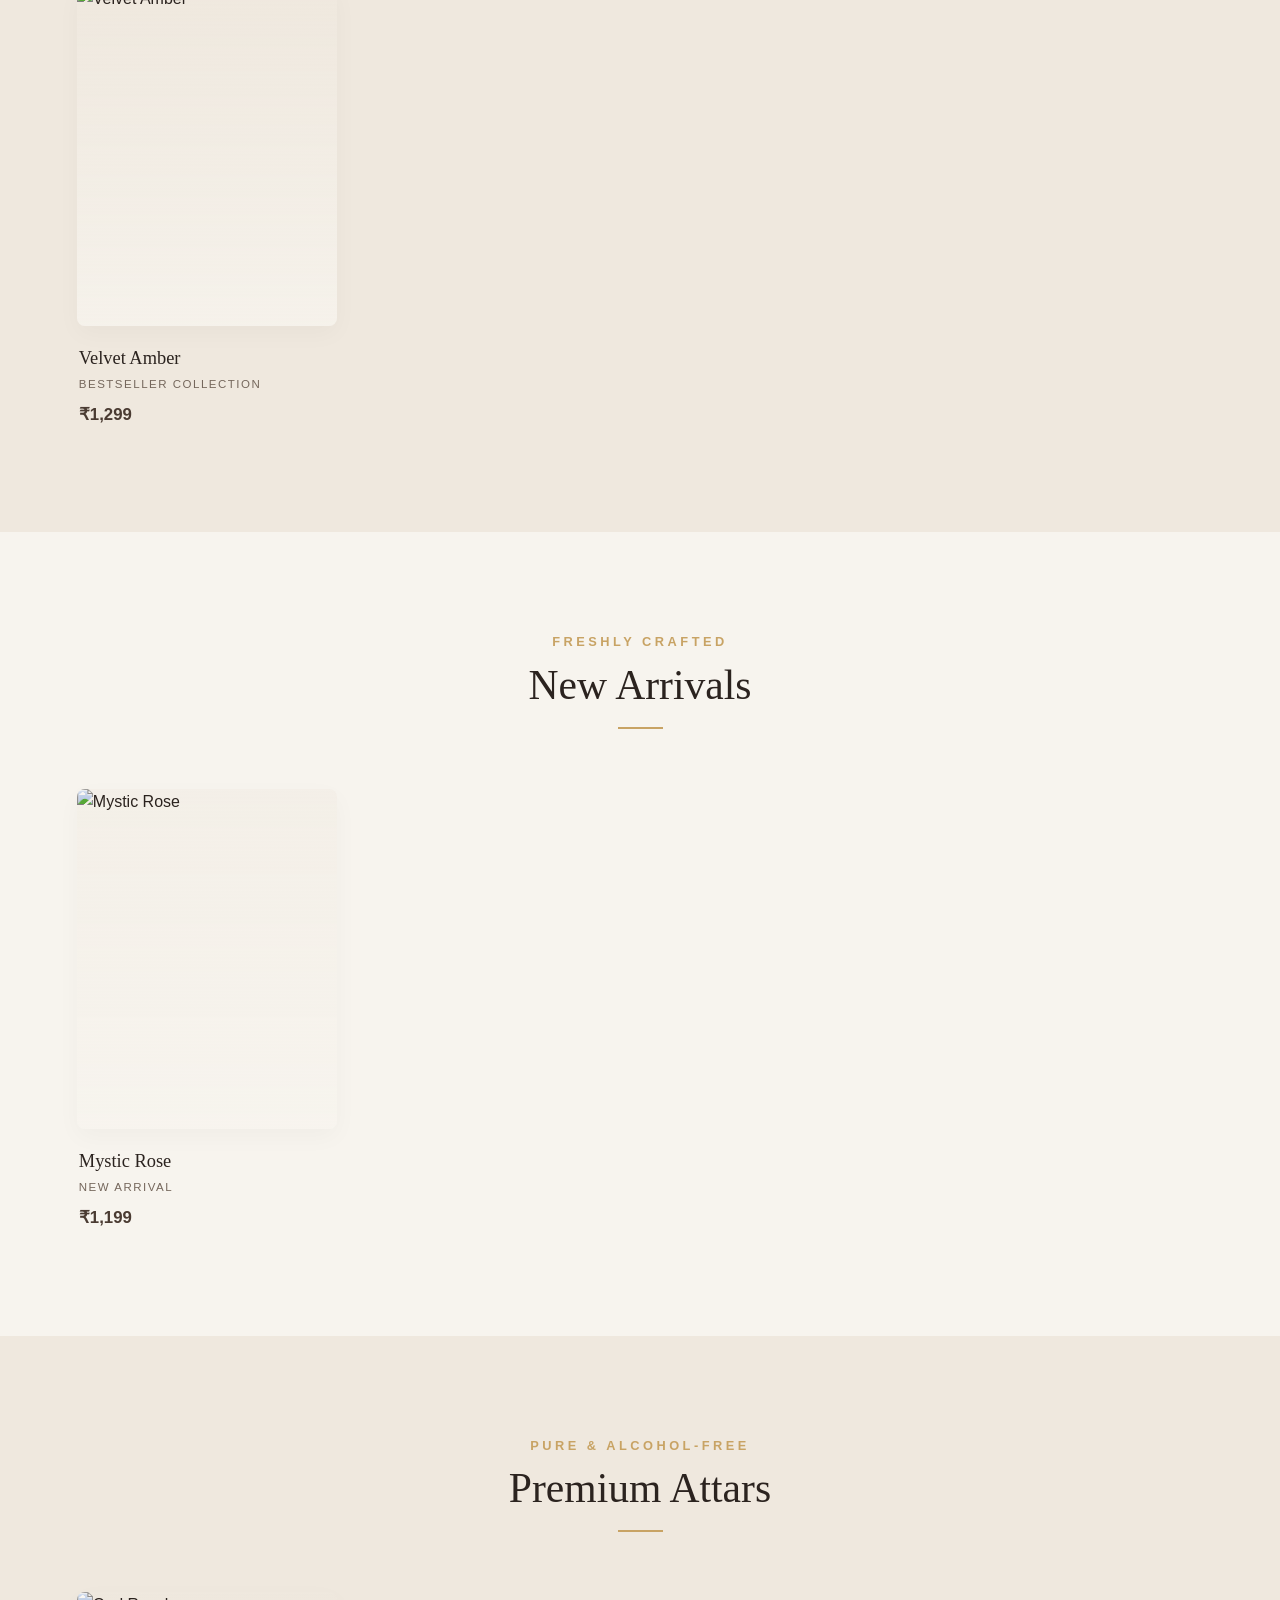
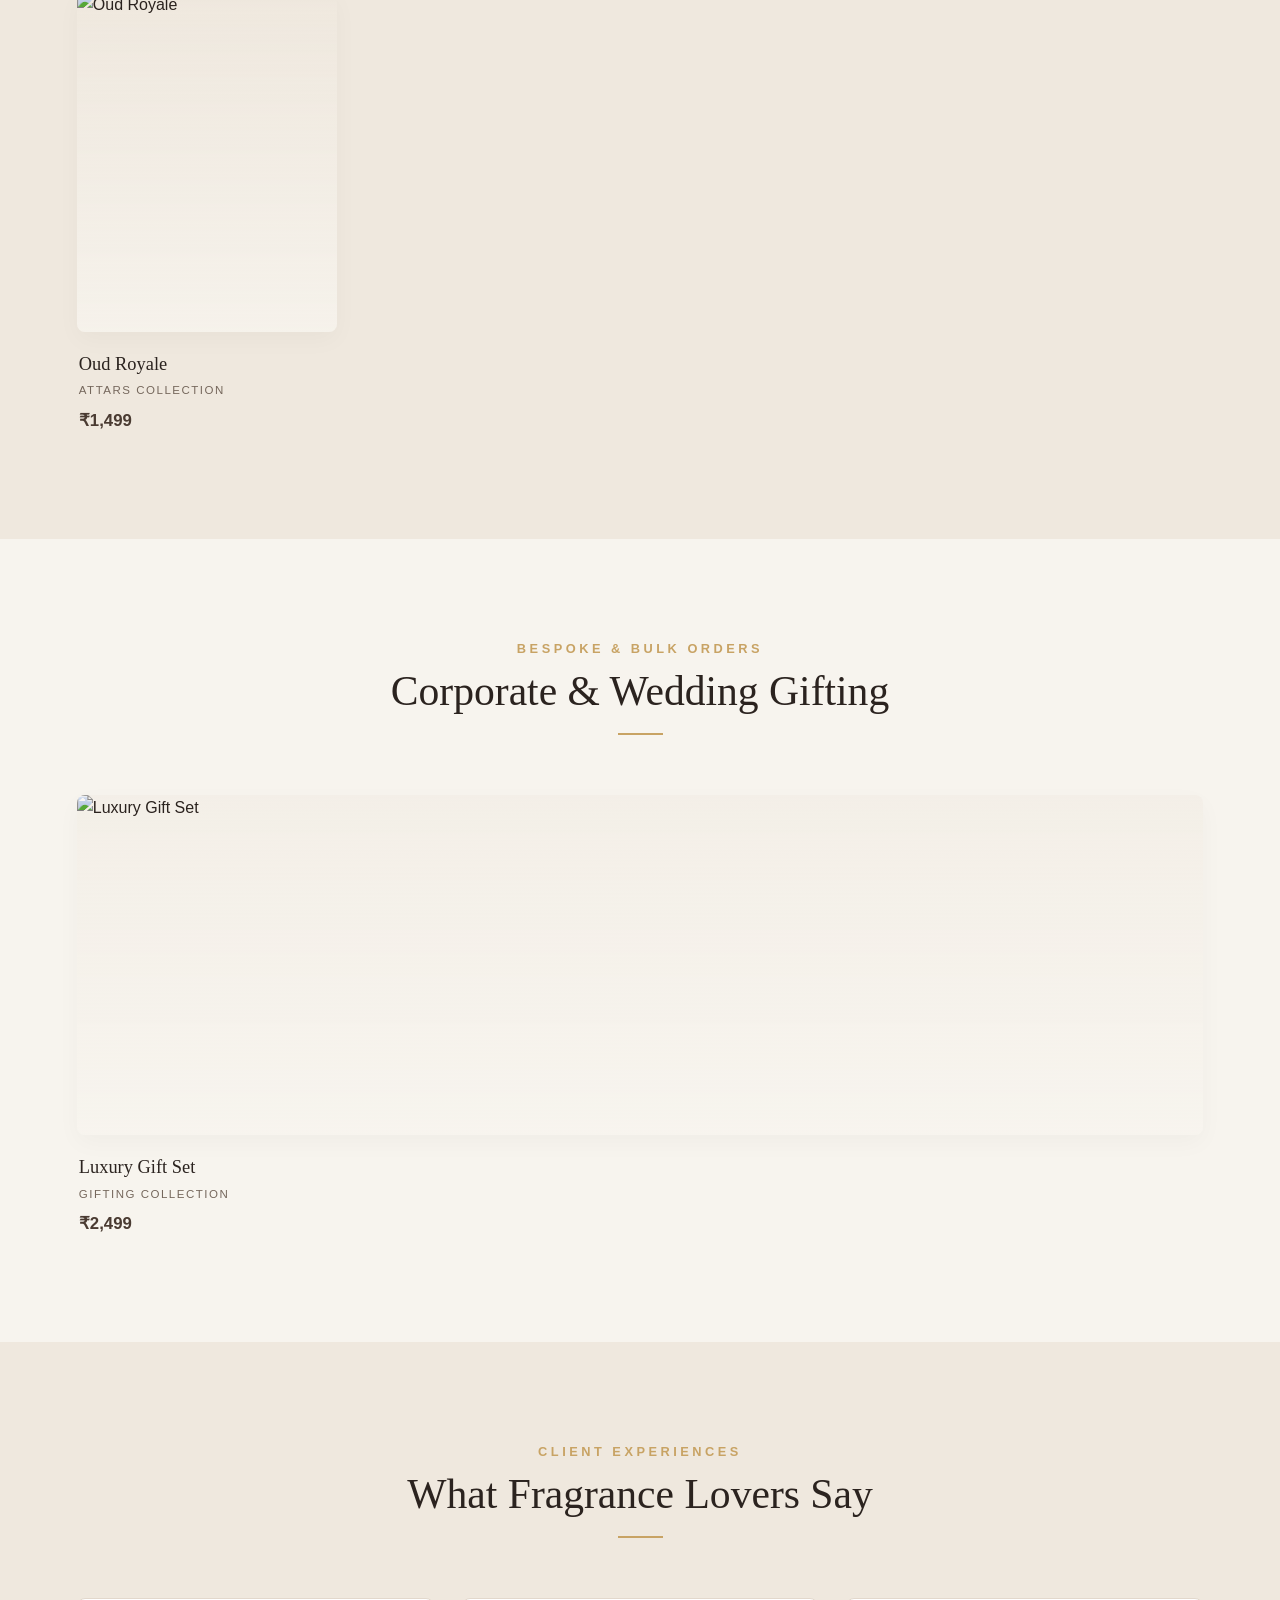
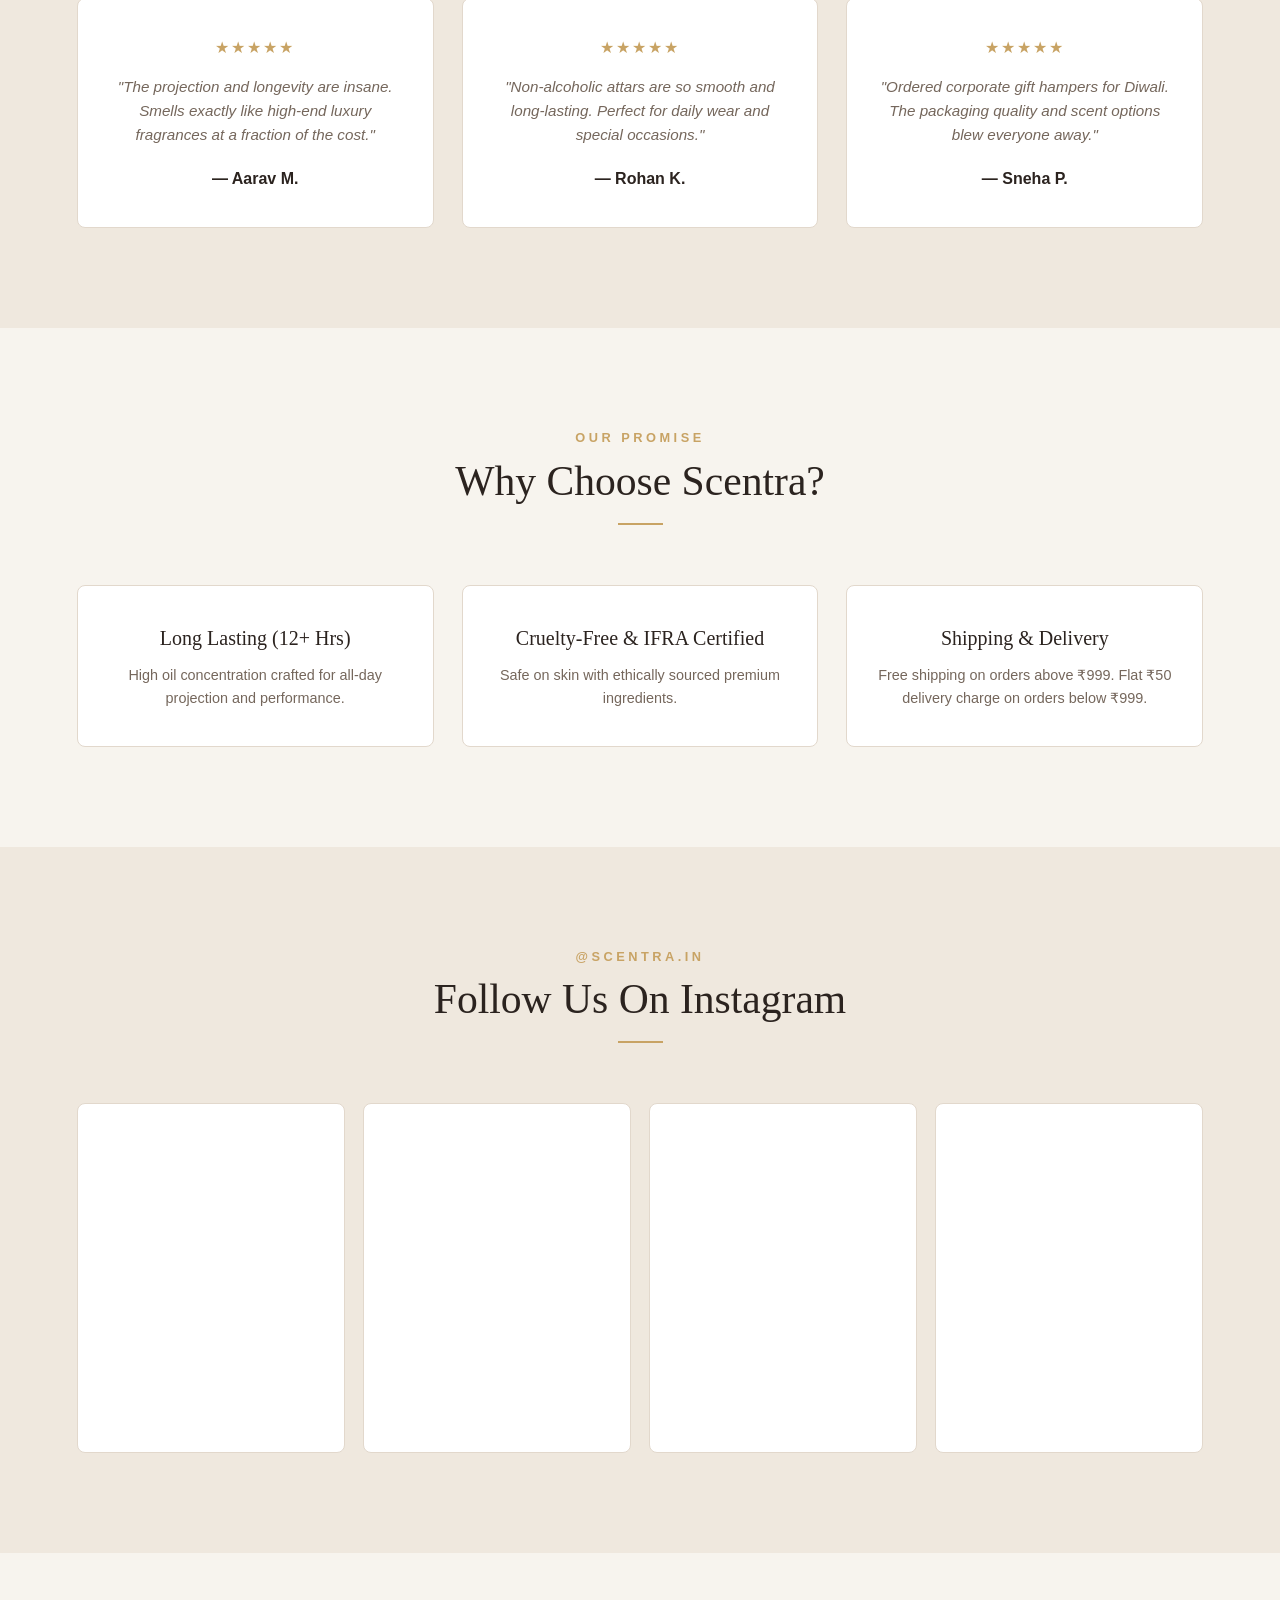
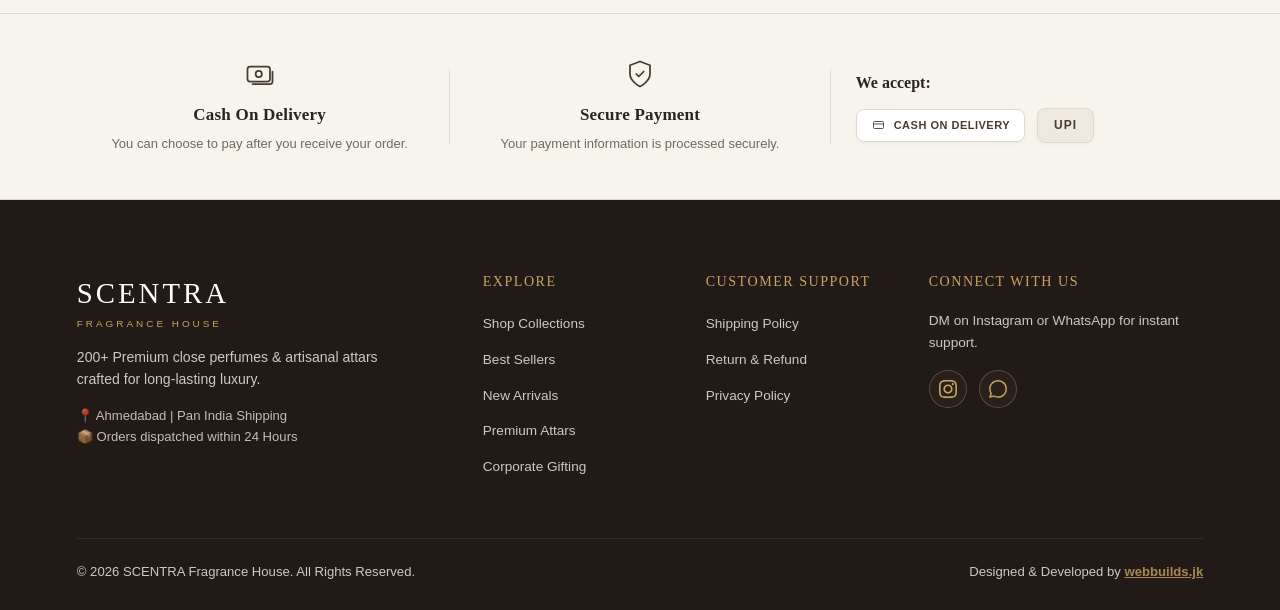
==== commit 98df65d4: "Update print statement from 'Hello' to 'Goodbye'" ====
--- a/index.html
+++ b/index.html
@@ -231,7 +231,7 @@
             </div>
             <div class="why-item">
                 <h3>Shipping & Delivery</h3>
-                <p>Free shipping on orders above ₹999. Flat ₹99 delivery charge on orders below ₹999.</p>
+                <p>Free shipping on orders above ₹999. Flat ₹50 delivery charge on orders below ₹999.</p>
             </div>
         </div>
     </section>
--- a/style.css
+++ b/style.css
@@ -210,8 +210,10 @@
     left: 0;
     width: 100%;
     z-index: 1000;
-    padding: 24px 6%;
-    background: transparent;
+    padding: 16px 6%;
+    background: rgba(247, 244, 238, 0.98);
+    border-bottom: 1px solid var(--border-light);
+    box-shadow: 0 4px 20px rgba(0, 0, 0, 0.04);
     transition: background 0.3s ease, padding 0.3s ease, box-shadow 0.3s ease;
 }
 
@@ -405,7 +407,7 @@
     position: relative;
     display: flex;
     align-items: center;
-    background: url('https://images.unsplash.com/photo-1592945403244-b3fbafd7f539?auto=format&fit=crop&q=80&w=1920') center/cover no-repeat;
+    background: url('https://images.unsplash.com/photo-1733660227163-01bc46e0d7d7?q=80&w=627&auto=format&fit=crop&ixlib=rb-4.1.0&ixid=M3wxMjA3fDB8MHxwaG90by1wYWdlfHx8fGVufDB8fHx8fA%3D%3D') center/cover no-repeat;
     padding: 0 8%;
 }
 
@@ -1303,4 +1305,229 @@
     color: var(--accent-brown);
 }
 
-
+/* =========================================================
+   SCENTRA LUXURY TRUST BAR (CUSTOM THEME STYLED)
+   ========================================================= */
+.trust-features-bar {
+    background-color: var(--bg-primary);
+    border-top: 1px solid var(--border-light);
+    border-bottom: 1px solid var(--border-light);
+    padding: 45px 20px;
+    margin-top: 60px;
+    font-family: var(--font-body);
+}
+
+.trust-container {
+    max-width: 1140px;
+    margin: 0 auto;
+    display: flex;
+    align-items: center;
+    justify-content: space-between;
+}
+
+.trust-item {
+    flex: 1;
+    text-align: center;
+    padding: 0 25px;
+}
+
+.trust-icon {
+    display: flex;
+    justify-content: center;
+    align-items: center;
+    margin-bottom: 12px;
+    color: var(--accent-brown);
+    transition: var(--transition);
+}
+
+.trust-item:hover .trust-icon {
+    color: var(--accent-gold);
+    transform: translateY(-2px);
+}
+
+.trust-title {
+    font-family: var(--font-heading);
+    font-size: 17px;
+    font-weight: 600;
+    color: var(--text-main);
+    margin: 0 0 6px 0;
+    letter-spacing: 0.2px;
+}
+
+.trust-desc {
+    font-family: var(--font-body);
+    font-size: 13px;
+    color: var(--text-muted);
+    margin: 0;
+    line-height: 1.5;
+    font-weight: 400;
+}
+
+.trust-divider {
+    width: 1px;
+    height: 75px;
+    background-color: var(--border-light);
+}
+
+/* We Accept Column */
+.trust-accept-item {
+    text-align: left;
+}
+
+.accept-heading {
+    font-family: var(--font-heading);
+    font-size: 16px;
+    font-weight: 600;
+    color: var(--text-main);
+    margin: 0 0 12px 0;
+}
+
+.payment-badges {
+    display: flex;
+    align-items: center;
+    gap: 12px;
+    flex-wrap: wrap;
+}
+
+.badge-card {
+    display: inline-flex;
+    align-items: center;
+    gap: 8px;
+    border: 1px solid var(--border-light);
+    border-radius: var(--radius);
+    padding: 7px 14px;
+    background: var(--bg-surface);
+    font-family: var(--font-body);
+    font-size: 11px;
+    font-weight: 700;
+    color: var(--accent-brown);
+    letter-spacing: 0.5px;
+    box-shadow: 0 2px 4px rgba(74, 59, 50, 0.03);
+    transition: var(--transition);
+}
+
+.badge-card:hover {
+    border-color: var(--accent-gold);
+}
+
+.upi-badge {
+    padding: 7px 16px;
+    background: var(--bg-subtle);
+}
+
+.upi-text {
+    font-family: var(--font-body);
+    font-weight: 800;
+    font-size: 12px;
+    color: var(--accent-brown);
+    letter-spacing: 1px;
+}
+
+/* Responsive Layout */
+@media (max-width: 850px) {
+    .trust-container {
+        flex-direction: column;
+        gap: 30px;
+    }
+
+    .trust-divider {
+        width: 100%;
+        height: 1px;
+    }
+
+    .trust-accept-item {
+        text-align: center;
+    }
+
+    .payment-badges {
+        justify-content: center;
+    }
+}
+/* =========================================================
+   CATEGORY DROPDOWN FIX (STRETCHING PREVENTED)
+   ========================================================= */
+.category-filter-wrapper {
+    display: flex;
+    justify-content: center;
+    align-items: center;
+    margin: 20px 0 35px 0;
+    width: 100%;
+}
+
+.custom-select-container {
+    position: relative;
+    width: 100%;
+    max-width: 260px; /* Stretch hone se rokne ke liye fixed size limit */
+}
+
+#categorySelect {
+    appearance: none;
+    -webkit-appearance: none;
+    -moz-appearance: none;
+    width: 100%;
+    background-color: var(--bg-surface);
+    color: var(--text-main);
+    border: 1.5px solid var(--border-light);
+    border-radius: var(--radius);
+    padding: 10px 40px 10px 18px;
+    font-family: var(--font-body);
+    font-size: 14px;
+    font-weight: 600;
+    letter-spacing: 0.3px;
+    cursor: pointer;
+    outline: none;
+    transition: var(--transition);
+    box-shadow: 0 2px 6px rgba(74, 59, 50, 0.04);
+}
+
+#categorySelect:hover {
+    border-color: var(--accent-gold);
+}
+
+#categorySelect:focus {
+    border-color: var(--accent-brown);
+    box-shadow: 0 0 0 3px rgba(200, 163, 100, 0.15);
+}
+
+.select-arrow {
+    position: absolute;
+    right: 14px;
+    top: 50%;
+    transform: translateY(-50%);
+    color: var(--accent-brown);
+    pointer-events: none;
+    display: flex;
+    align-items: center;
+    font-size: 10px;
+}
+
+/* STRETCHING FIX & DROPDOWN STYLING */
+.category-filter-wrapper {
+    width: 100% !important;
+    display: flex !important;
+    justify-content: center !important;
+    align-items: center !important;
+    margin: 20px 0 35px 0 !important;
+}
+
+#categorySelect {
+    width: 100% !important;
+    max-width: 260px !important; /* Size control */
+    background-color: var(--bg-surface) !important;
+    color: var(--text-main) !important;
+    border: 1.5px solid var(--border-light) !important;
+    border-radius: var(--radius) !important;
+    padding: 10px 18px !important;
+    font-family: var(--font-body) !important;
+    font-size: 14px !important;
+    font-weight: 600 !important;
+    cursor: pointer !important;
+    outline: none !important;
+    box-sizing: border-box !important;
+    box-shadow: 0 2px 6px rgba(74, 59, 50, 0.04) !important;
+}
+
+#categorySelect:hover {
+    border-color: var(--accent-gold) !important;
+}
+
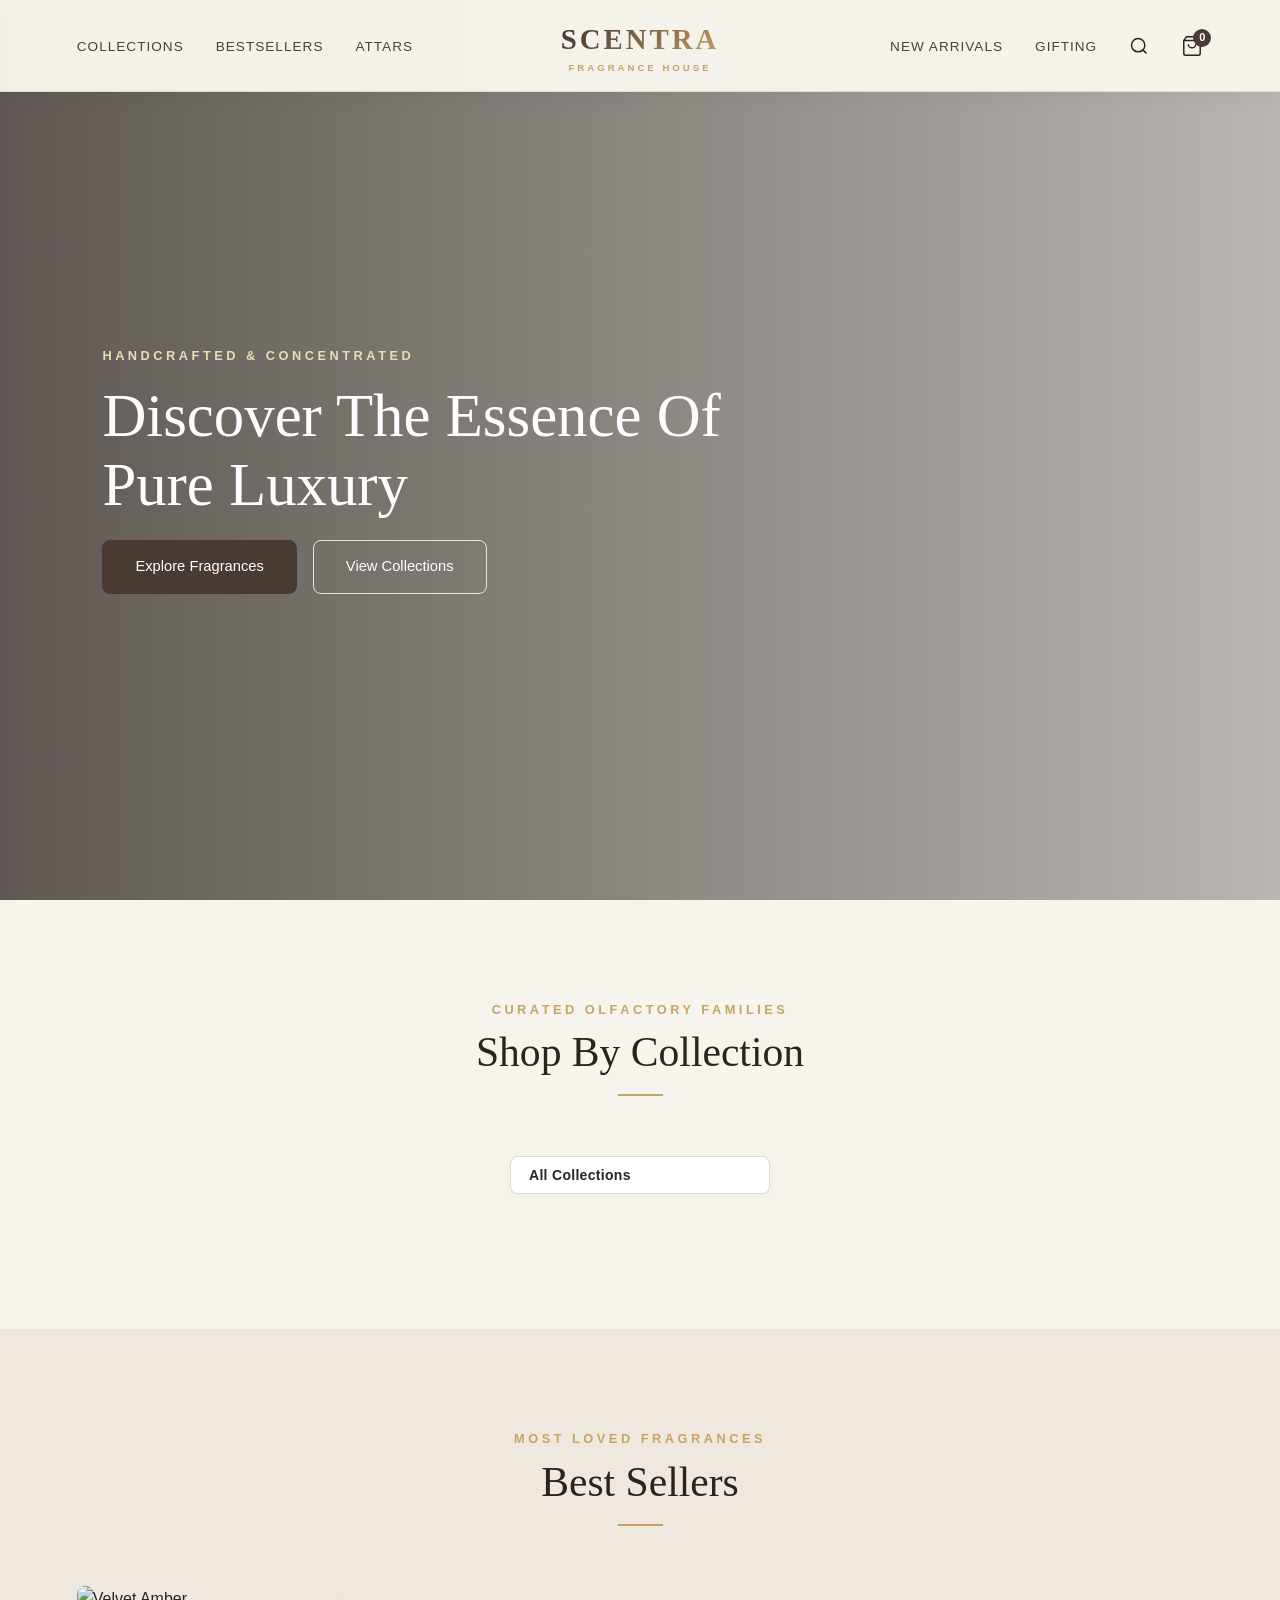
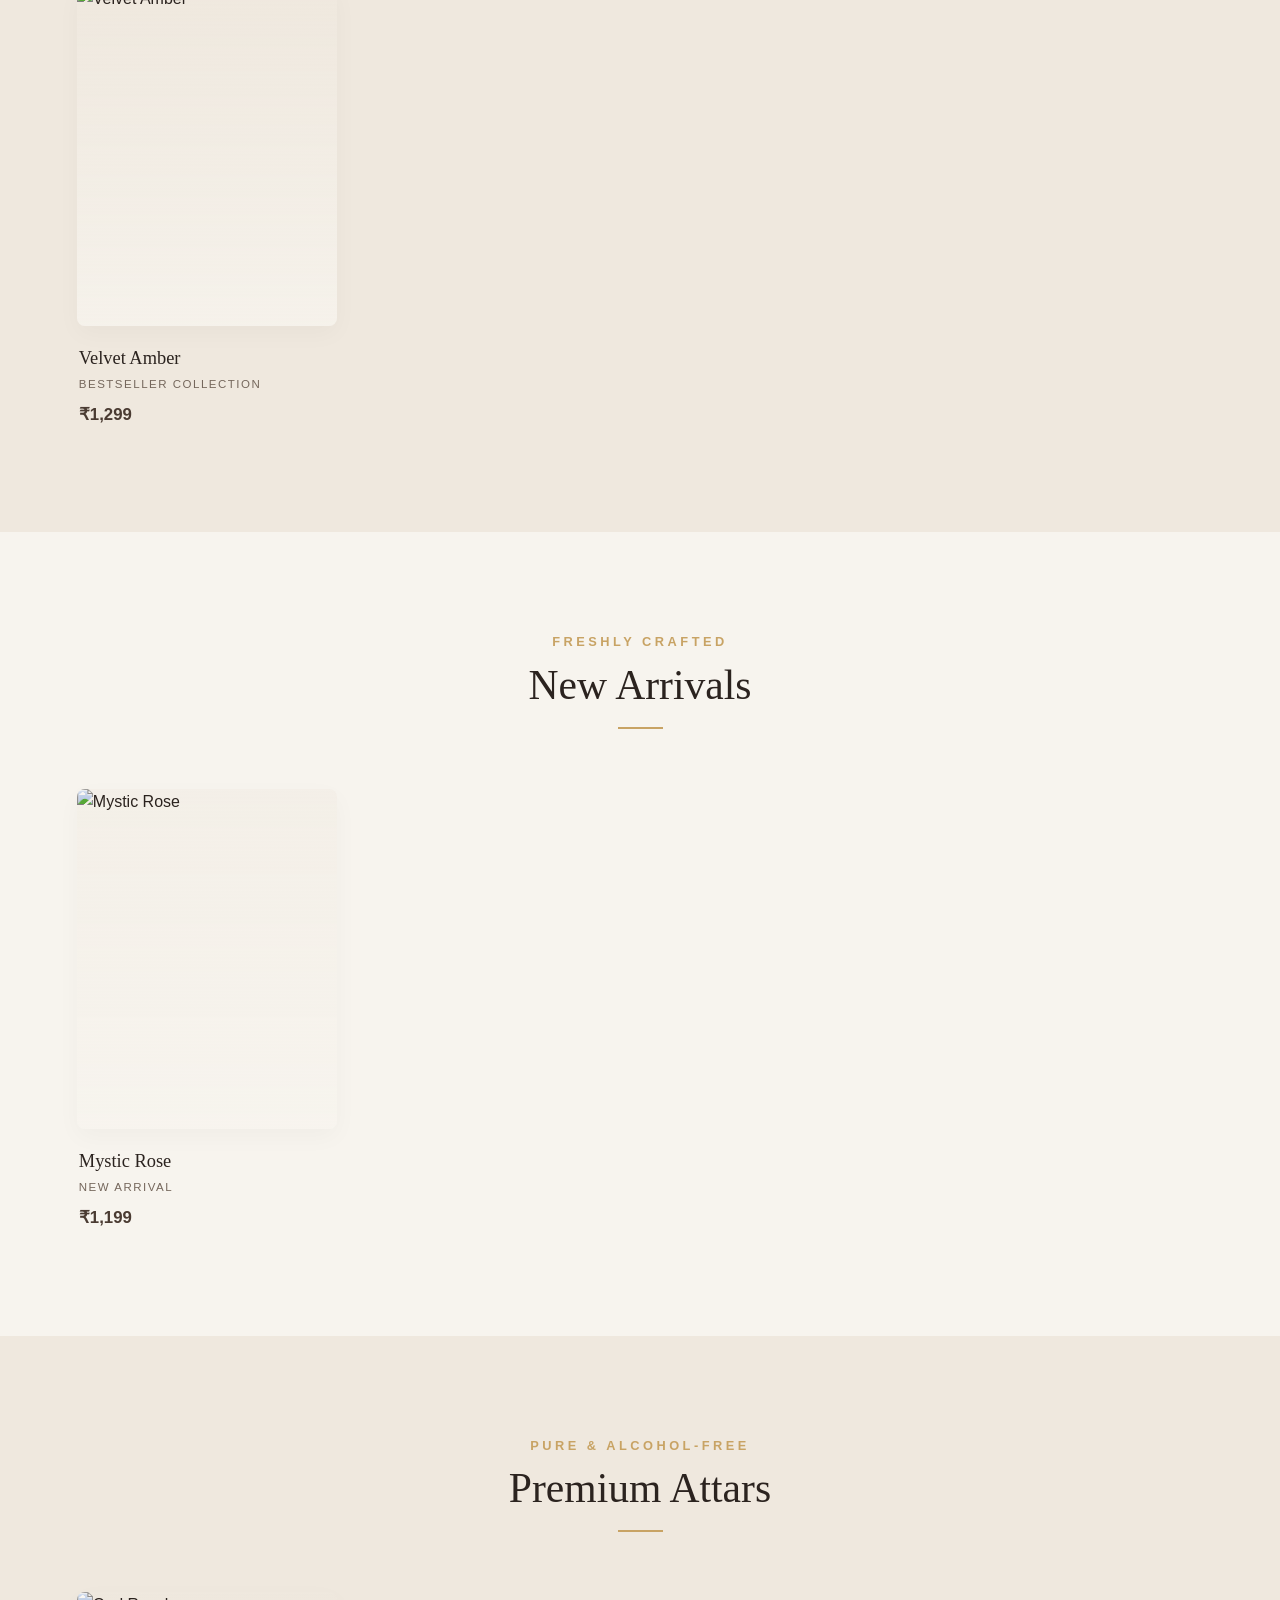
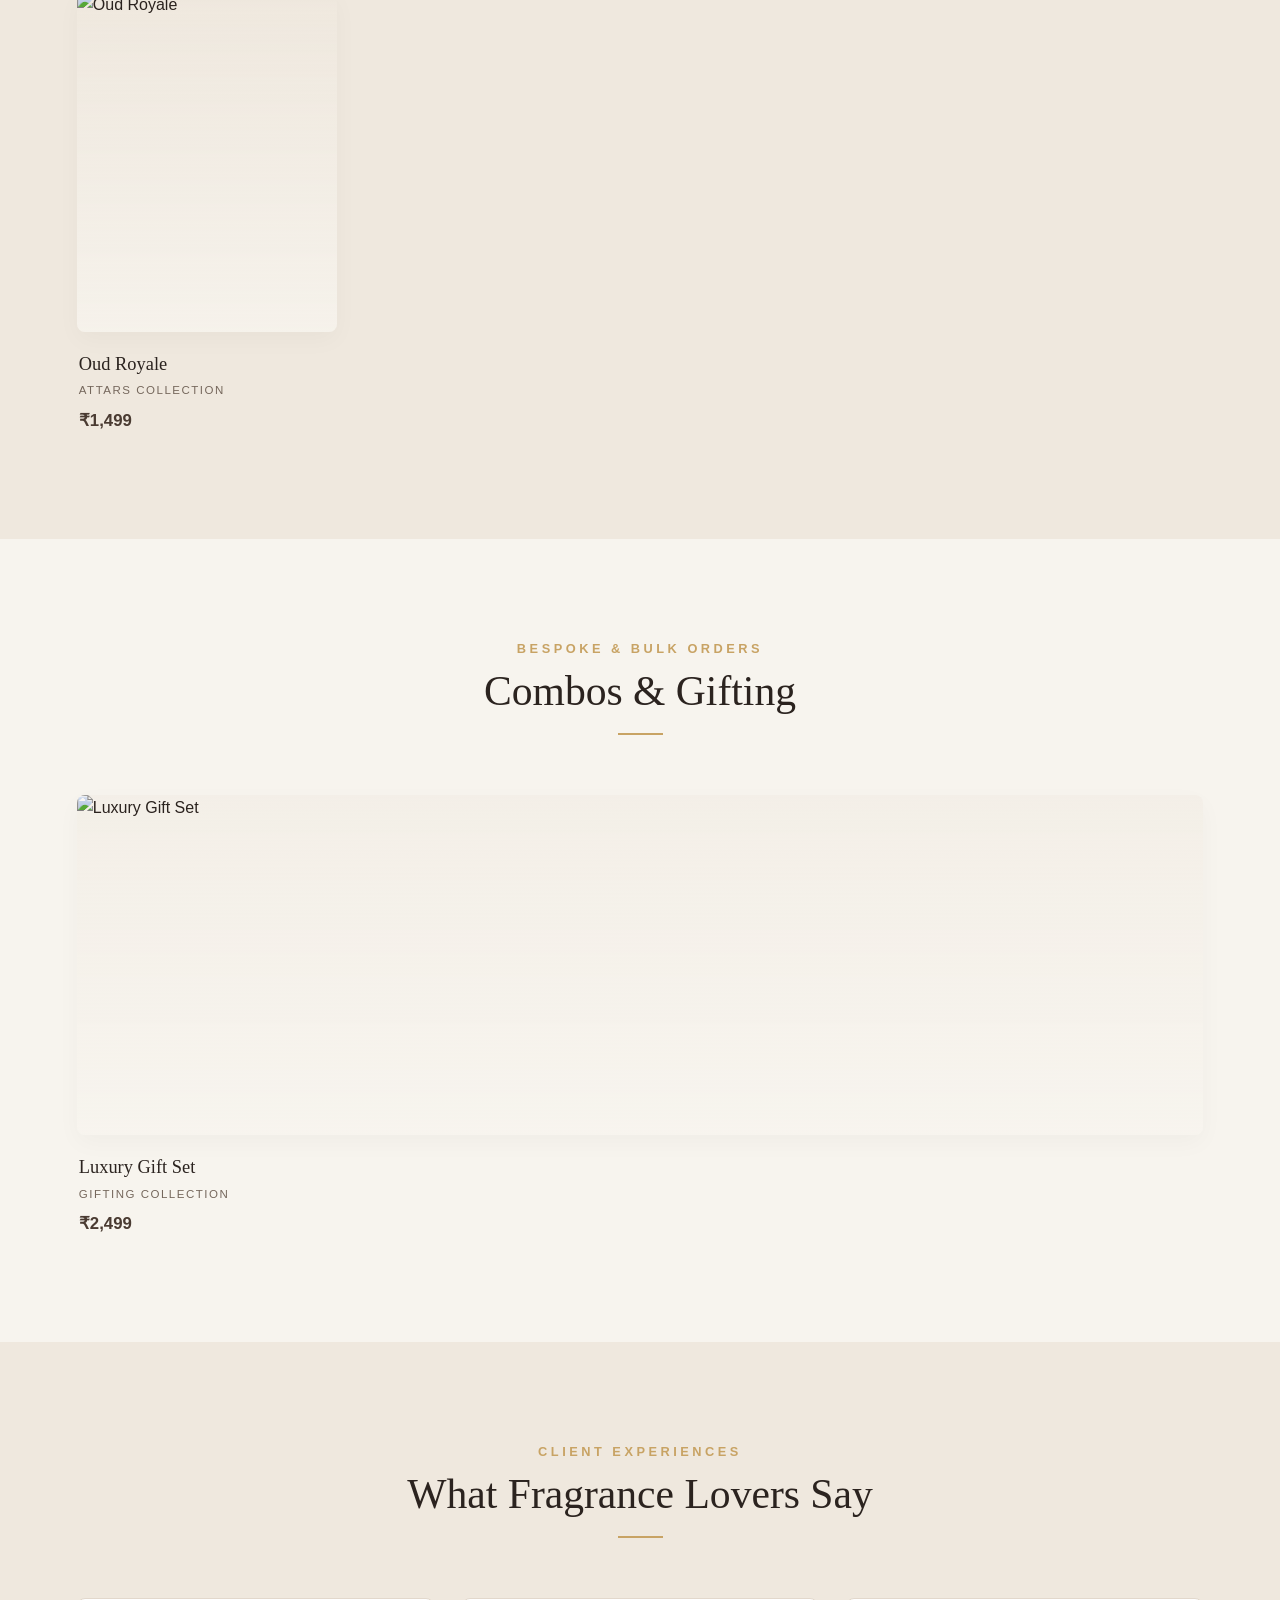
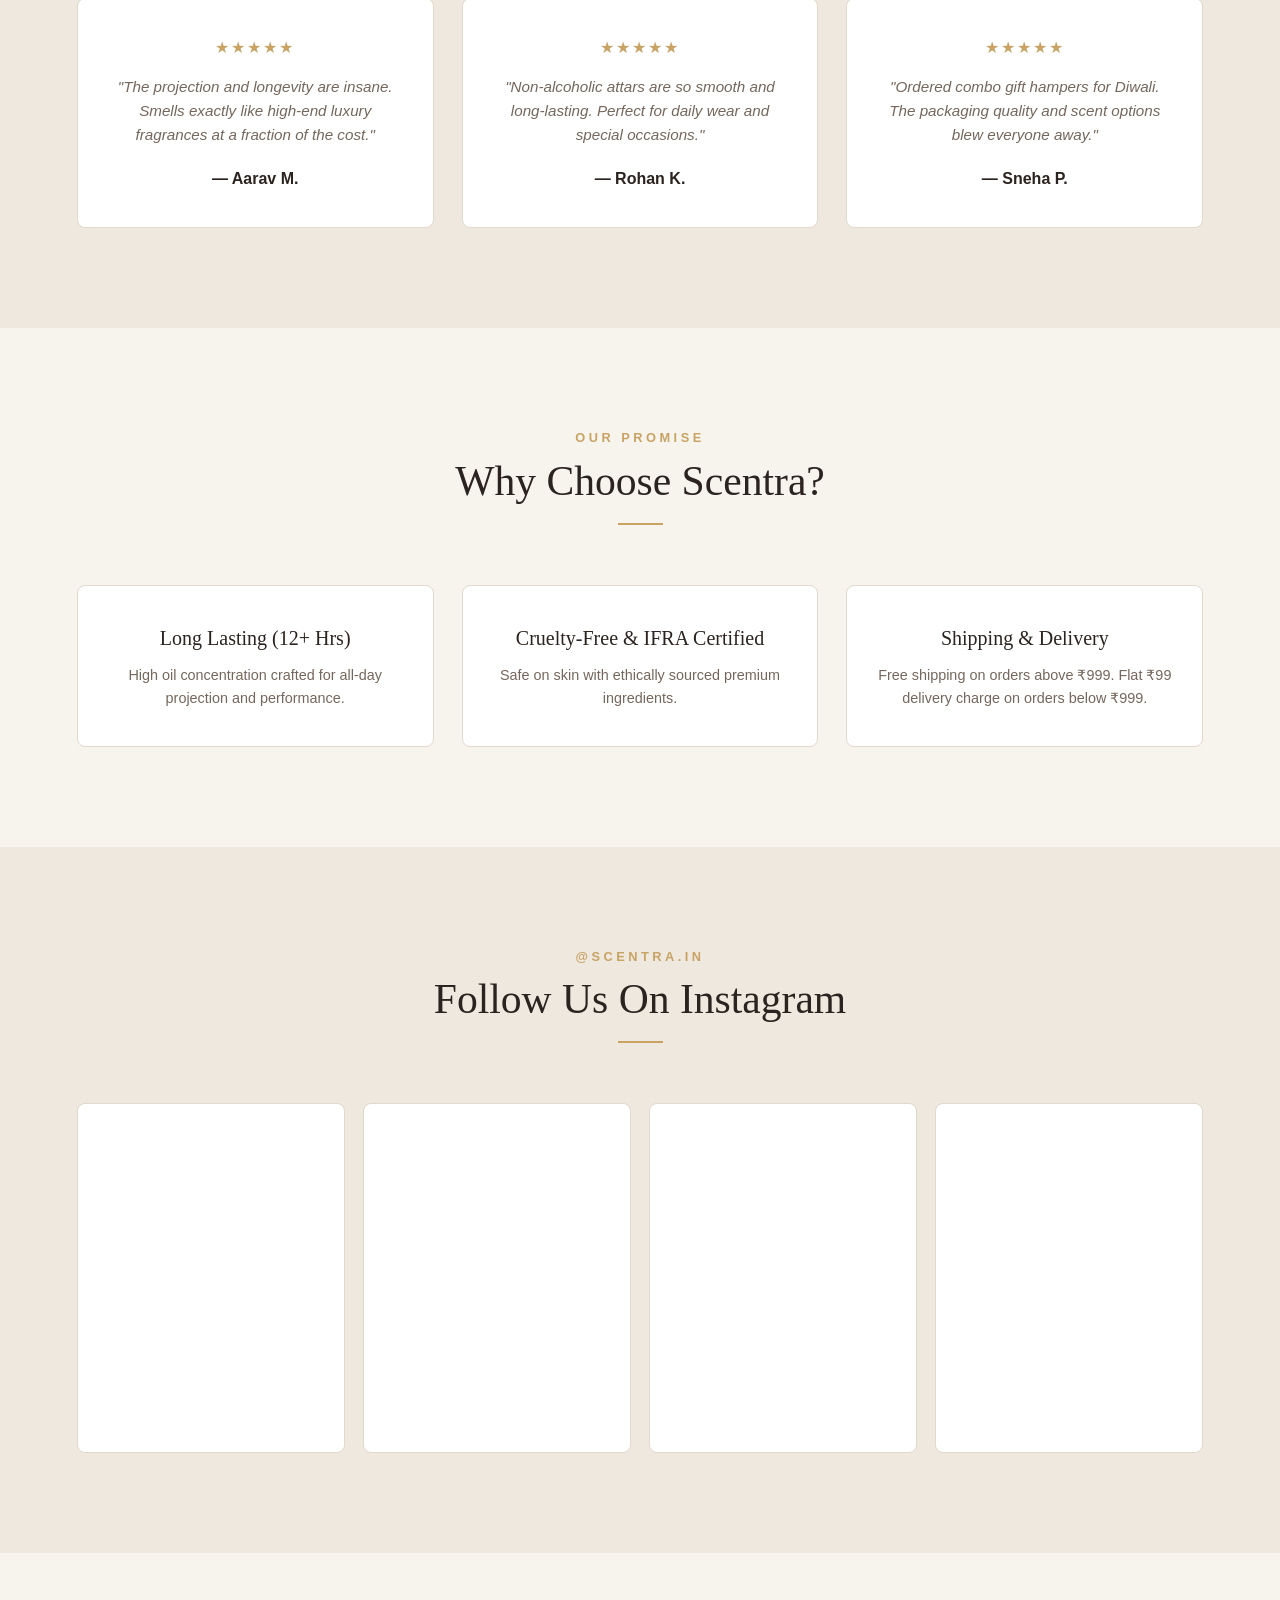
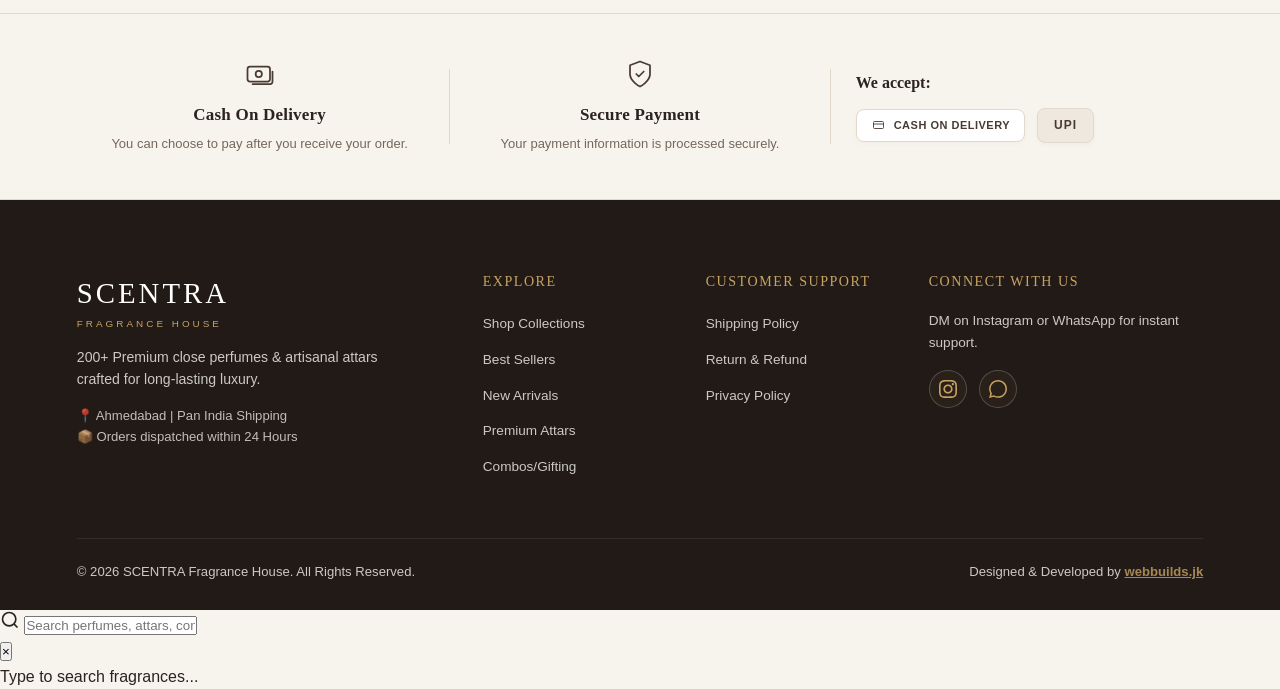
==== commit 82f8a4ef: "Update print statement from 'Hello' to 'Goodbye'" ====
--- a/index.html
+++ b/index.html
@@ -14,7 +14,6 @@
     <div id="drawerOverlay" class="drawer-overlay"></div>
 
     <!-- MOBILE SIDE DRAWER (LEFT SIDE) -->
-    <!-- MOBILE SIDE DRAWER (LEFT SIDE) -->
     <aside id="mobileDrawer" class="mobile-drawer">
         <div class="drawer-header">
             <span class="brand-title">SCENTRA</span>
@@ -26,7 +25,7 @@
             <li><a href="#bestsellers">Bestsellers</a></li>
             <li><a href="#newarrivals">New Arrivals</a></li>
             <li><a href="#attars">Premium Attars</a></li>
-            <li><a href="#gifting">Corporate Gifting</a></li>
+            <li><a href="#gifting">Combos/Gifting</a></li>
             <li><a href="#why-scentra">Why Scentra</a></li>
         </ul>
 
@@ -75,6 +74,15 @@
                     <li><a href="#newarrivals">New Arrivals</a></li>
                     <li><a href="#gifting">Gifting</a></li>
                 </ul>
+
+                <button id="searchBtn" class="icon-btn" aria-label="Search Products">
+                    <svg width="20" height="20" viewBox="0 0 24 24" fill="none" stroke="currentColor"
+                        stroke-width="1.8">
+                        <circle cx="11" cy="11" r="8"></circle>
+                        <line x1="21" y1="21" x2="16.65" y2="16.65"></line>
+                    </svg>
+                </button>
+
                 <a href="cart.html" id="cartBtn" class="icon-btn" aria-label="Shopping Cart">
                     <svg width="22" height="22" viewBox="0 0 24 24" fill="none" stroke="currentColor"
                         stroke-width="1.6">
@@ -170,11 +178,11 @@
         </div>
     </section>
 
-    <!-- 6. CORPORATE GIFTING (Dynamic Google Sheet Cards) -->
+    <!-- 6. GIFTING (Dynamic Google Sheet Cards) -->
     <section id="gifting" class="section-padding">
         <div class="section-header scroll-reveal">
             <span class="section-subtitle">Bespoke & Bulk Orders</span>
-            <h2>Corporate & Wedding Gifting</h2>
+            <h2>Combos & Gifting</h2>
             <div class="divider"></div>
         </div>
         <div class="gifting-grid scroll-reveal" id="giftingGrid">
@@ -206,7 +214,7 @@
             </div>
             <div class="review-card">
                 <div class="stars">★★★★★</div>
-                <p>"Ordered corporate gift hampers for Diwali. The packaging quality and scent options blew everyone
+                <p>"Ordered combo gift hampers for Diwali. The packaging quality and scent options blew everyone
                     away."</p>
                 <h4>— Sneha P.</h4>
             </div>
@@ -231,7 +239,7 @@
             </div>
             <div class="why-item">
                 <h3>Shipping & Delivery</h3>
-                <p>Free shipping on orders above ₹999. Flat ₹50 delivery charge on orders below ₹999.</p>
+                <p>Free shipping on orders above ₹999. Flat ₹99 delivery charge on orders below ₹999.</p>
             </div>
         </div>
     </section>
@@ -335,7 +343,7 @@
                     <li><a href="#bestsellers">Best Sellers</a></li>
                     <li><a href="#newarrivals">New Arrivals</a></li>
                     <li><a href="#attars">Premium Attars</a></li>
-                    <li><a href="#gifting">Corporate Gifting</a></li>
+                    <li><a href="#gifting">Combos/Gifting</a></li>
                 </ul>
             </div>
 
@@ -379,6 +387,28 @@
         </div>
     </footer>
 
+    <!-- LIVE SEARCH MODAL OVERLAY -->
+    <div id="searchModal" class="search-modal">
+        <div class="search-modal-content">
+            <div class="search-header">
+                <div class="search-input-wrapper">
+                    <svg width="20" height="20" viewBox="0 0 24 24" fill="none" stroke="currentColor" stroke-width="2">
+                        <circle cx="11" cy="11" r="8"></circle>
+                        <line x1="21" y1="21" x2="16.65" y2="16.65"></line>
+                    </svg>
+                    <input type="text" id="searchInput" placeholder="Search perfumes, attars, combos..."
+                        autocomplete="off">
+                </div>
+                <button id="closeSearchBtn" class="close-search-btn">&times;</button>
+            </div>
+            <div class="search-results-wrapper">
+                <div id="searchResultsGrid" class="search-results-grid">
+                    <p class="search-placeholder-text">Type to search fragrances...</p>
+                </div>
+            </div>
+        </div>
+    </div>
+
     <script src="script.js"></script>
 </body>
 
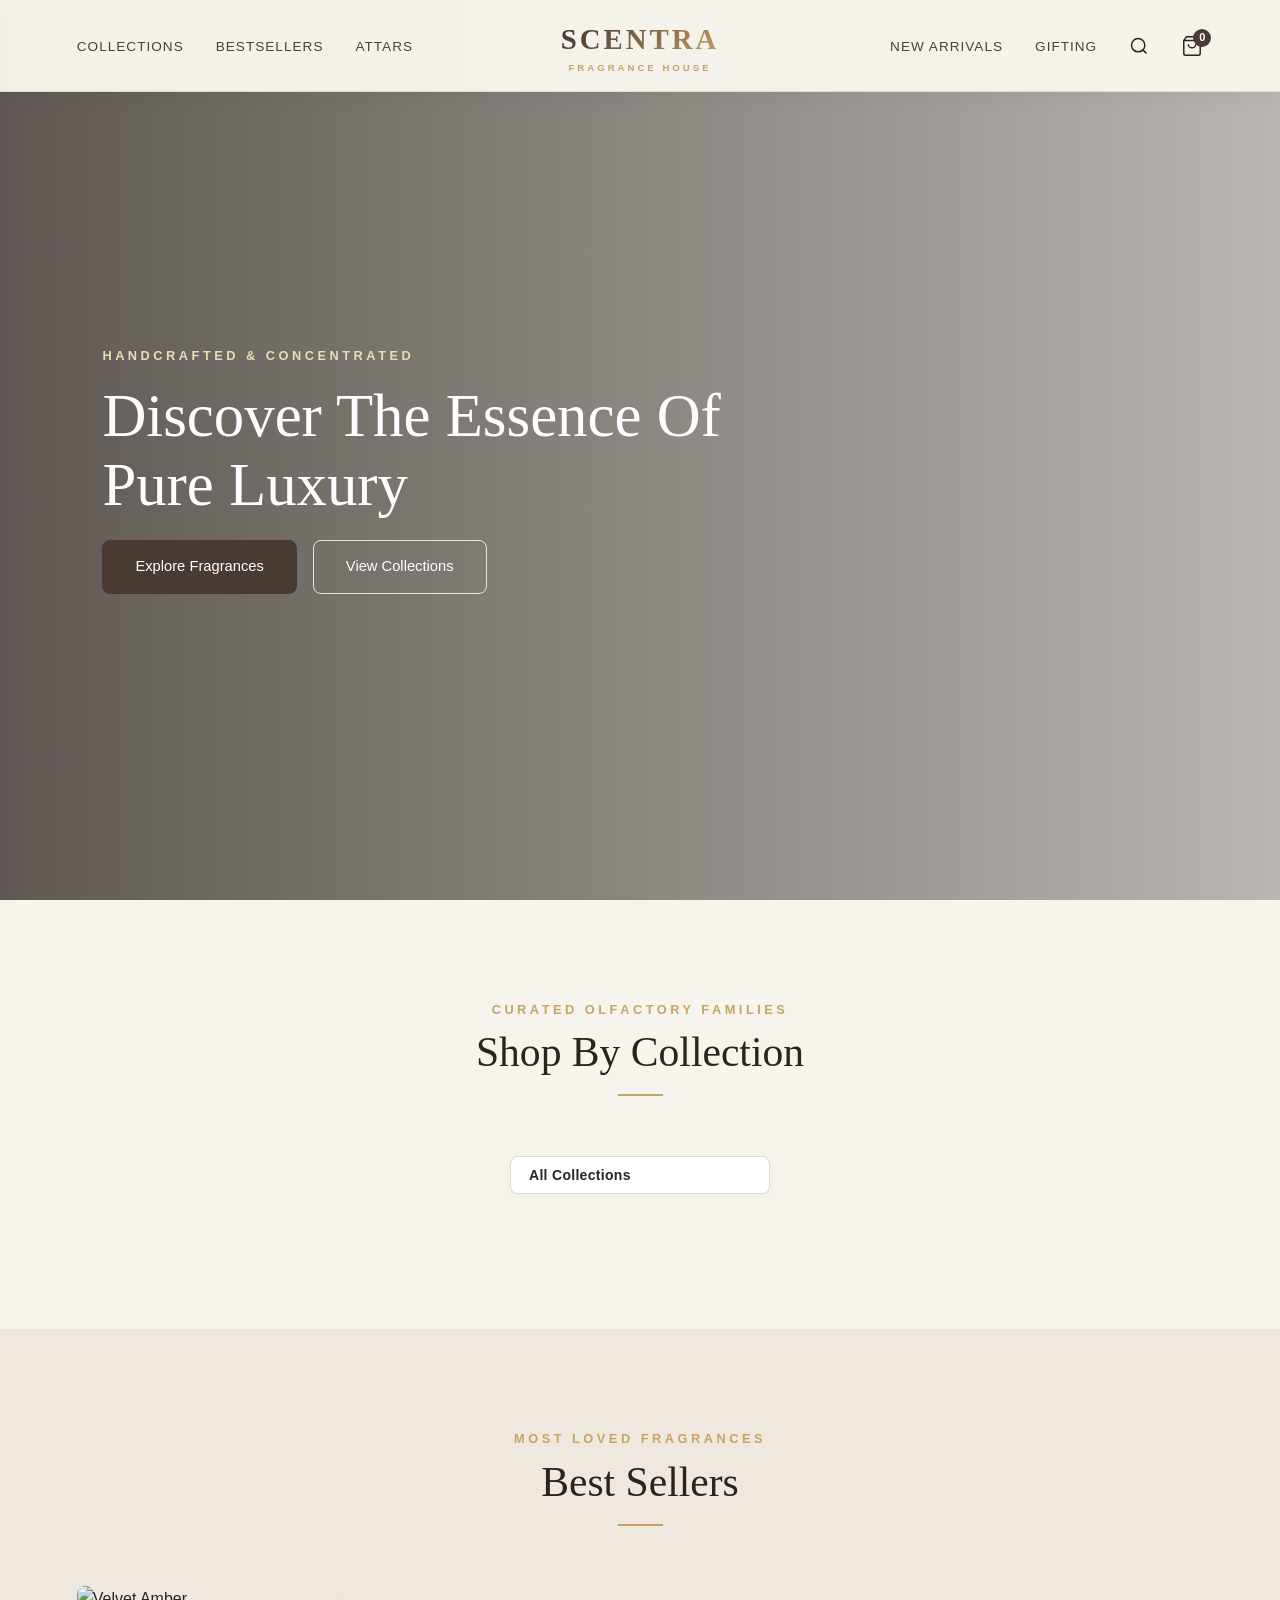
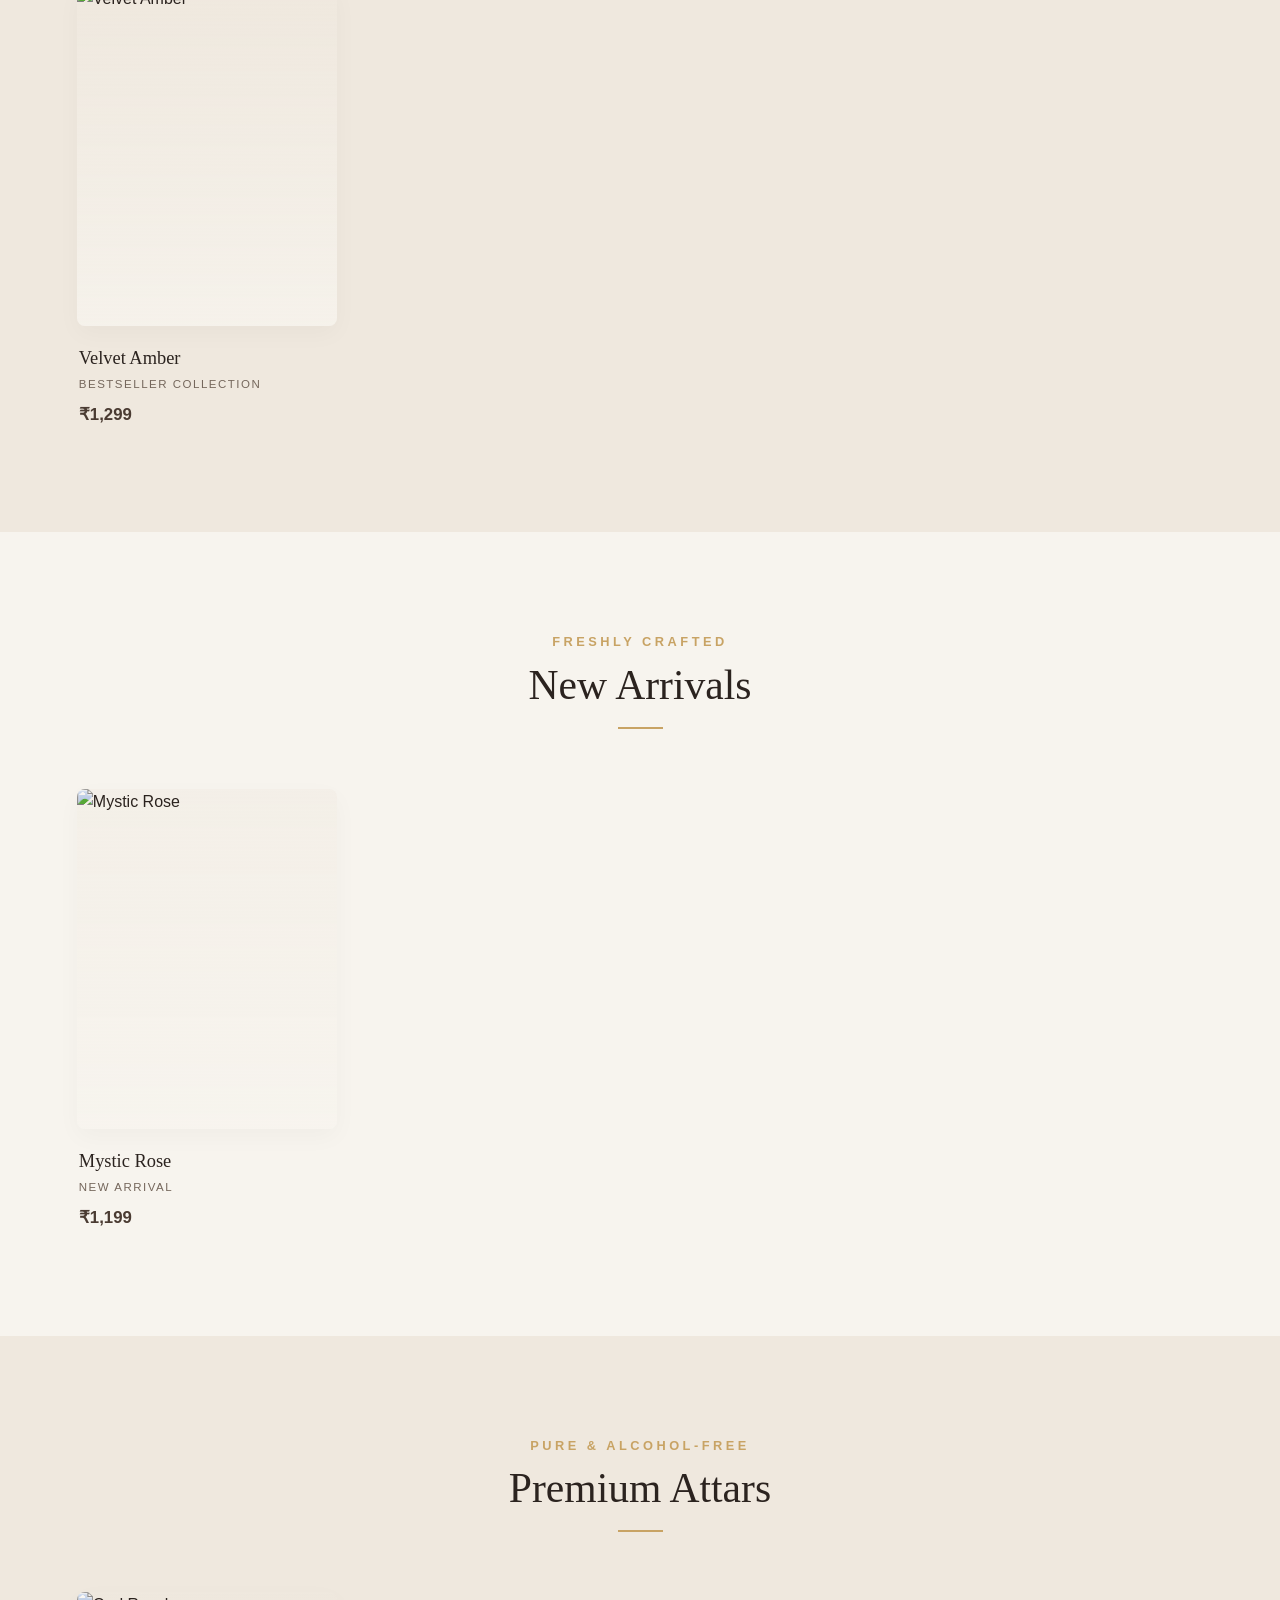
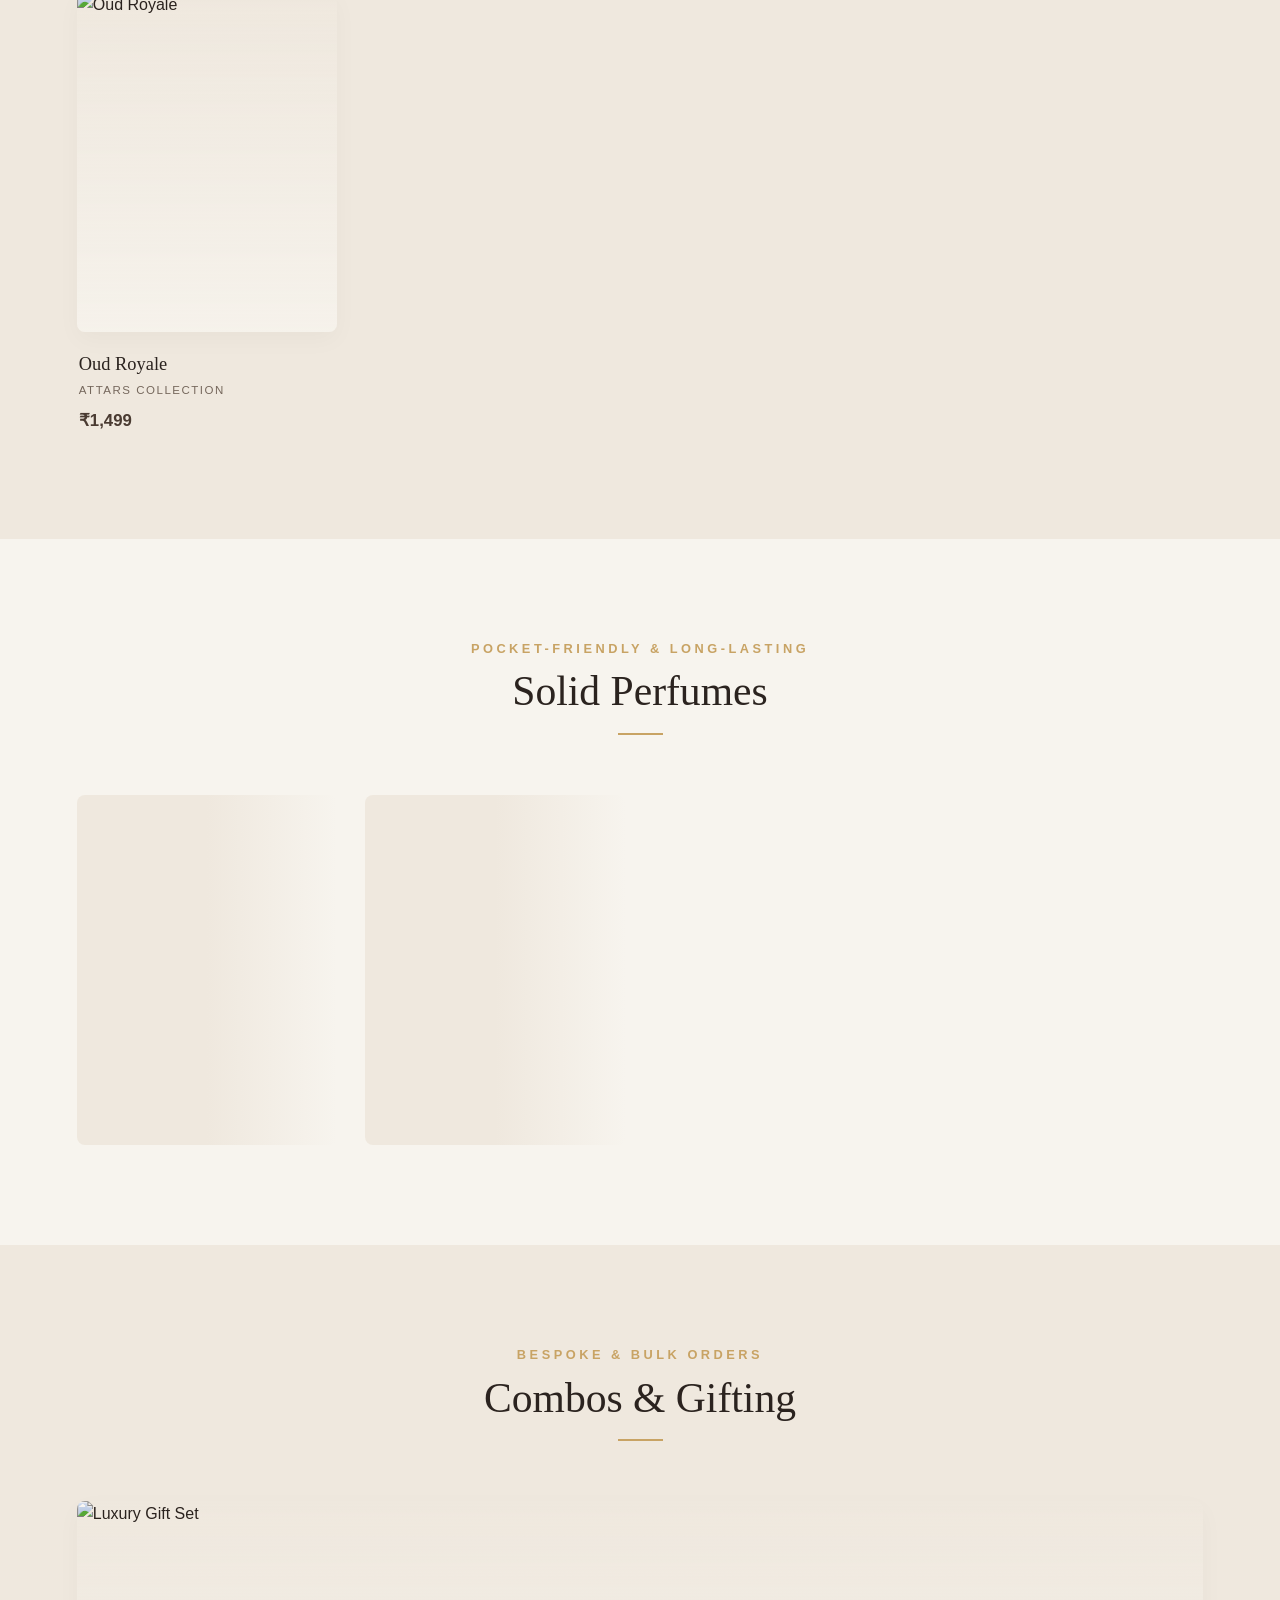
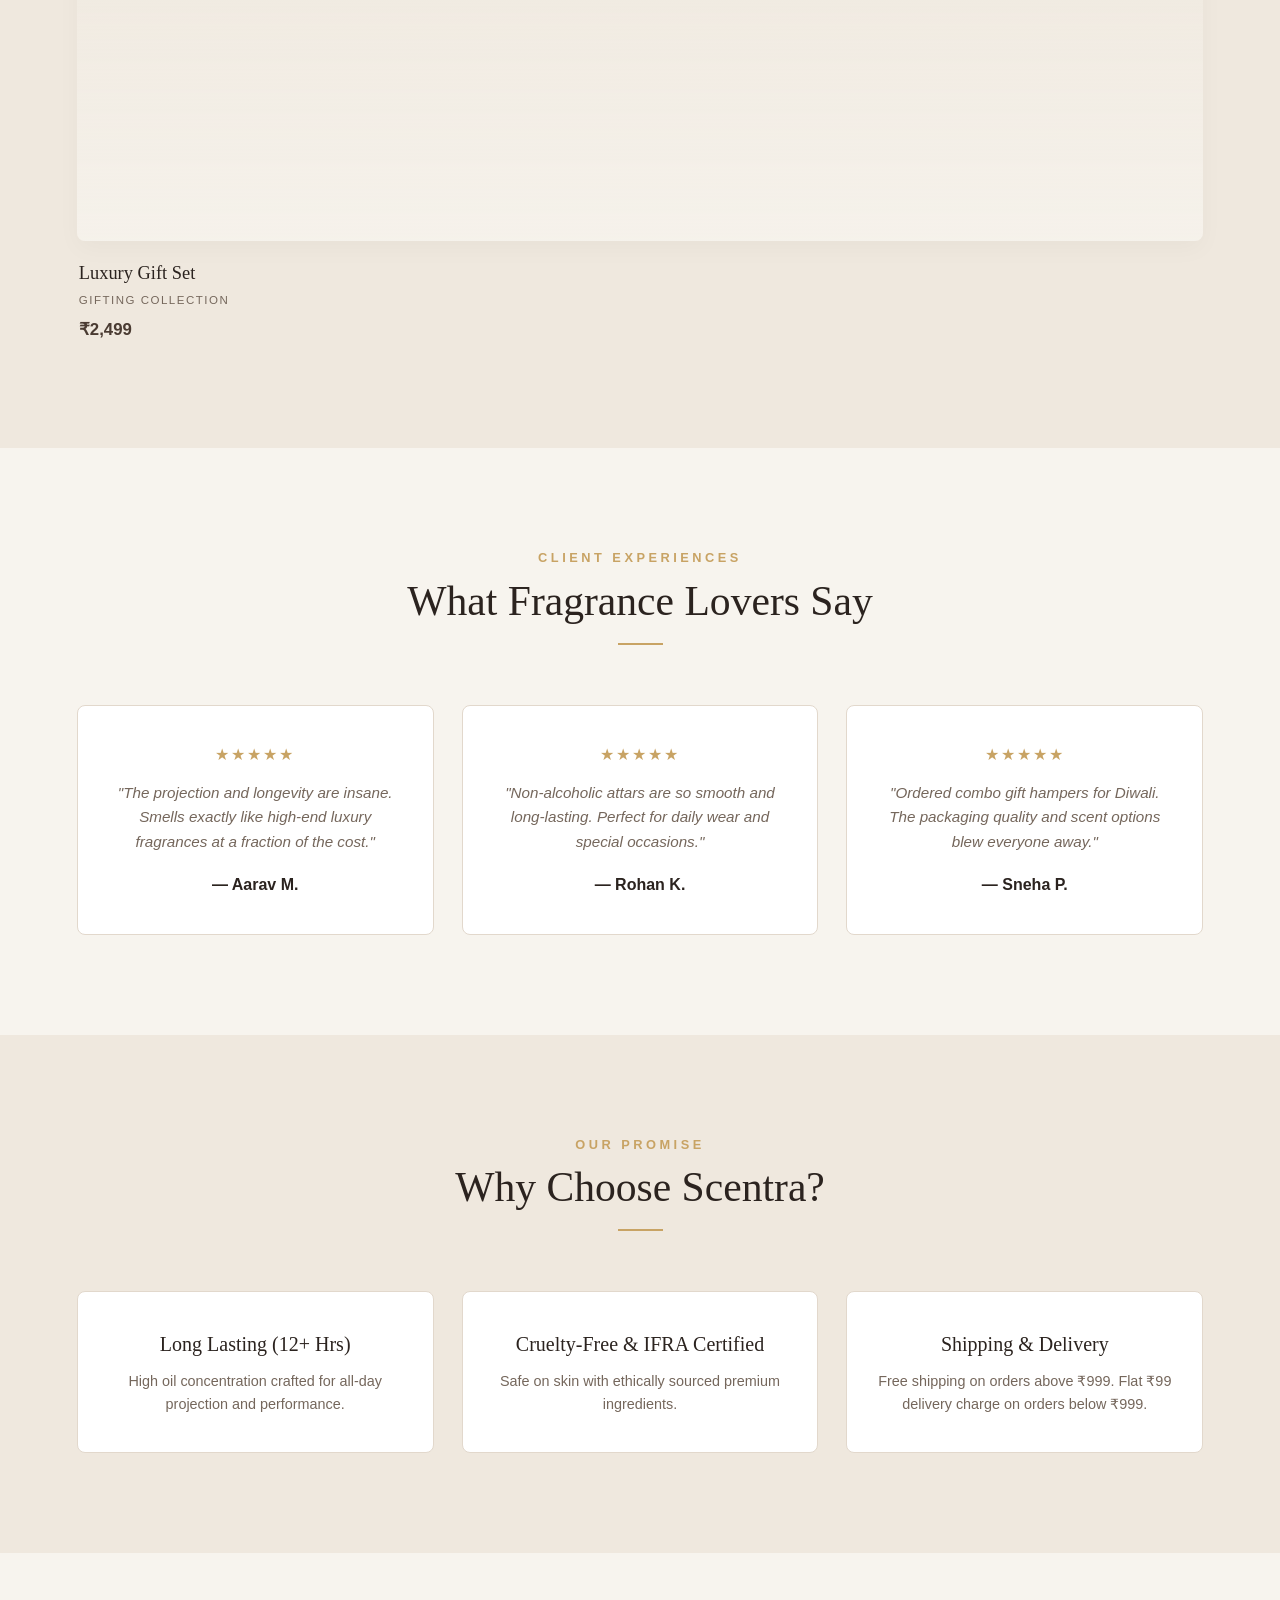
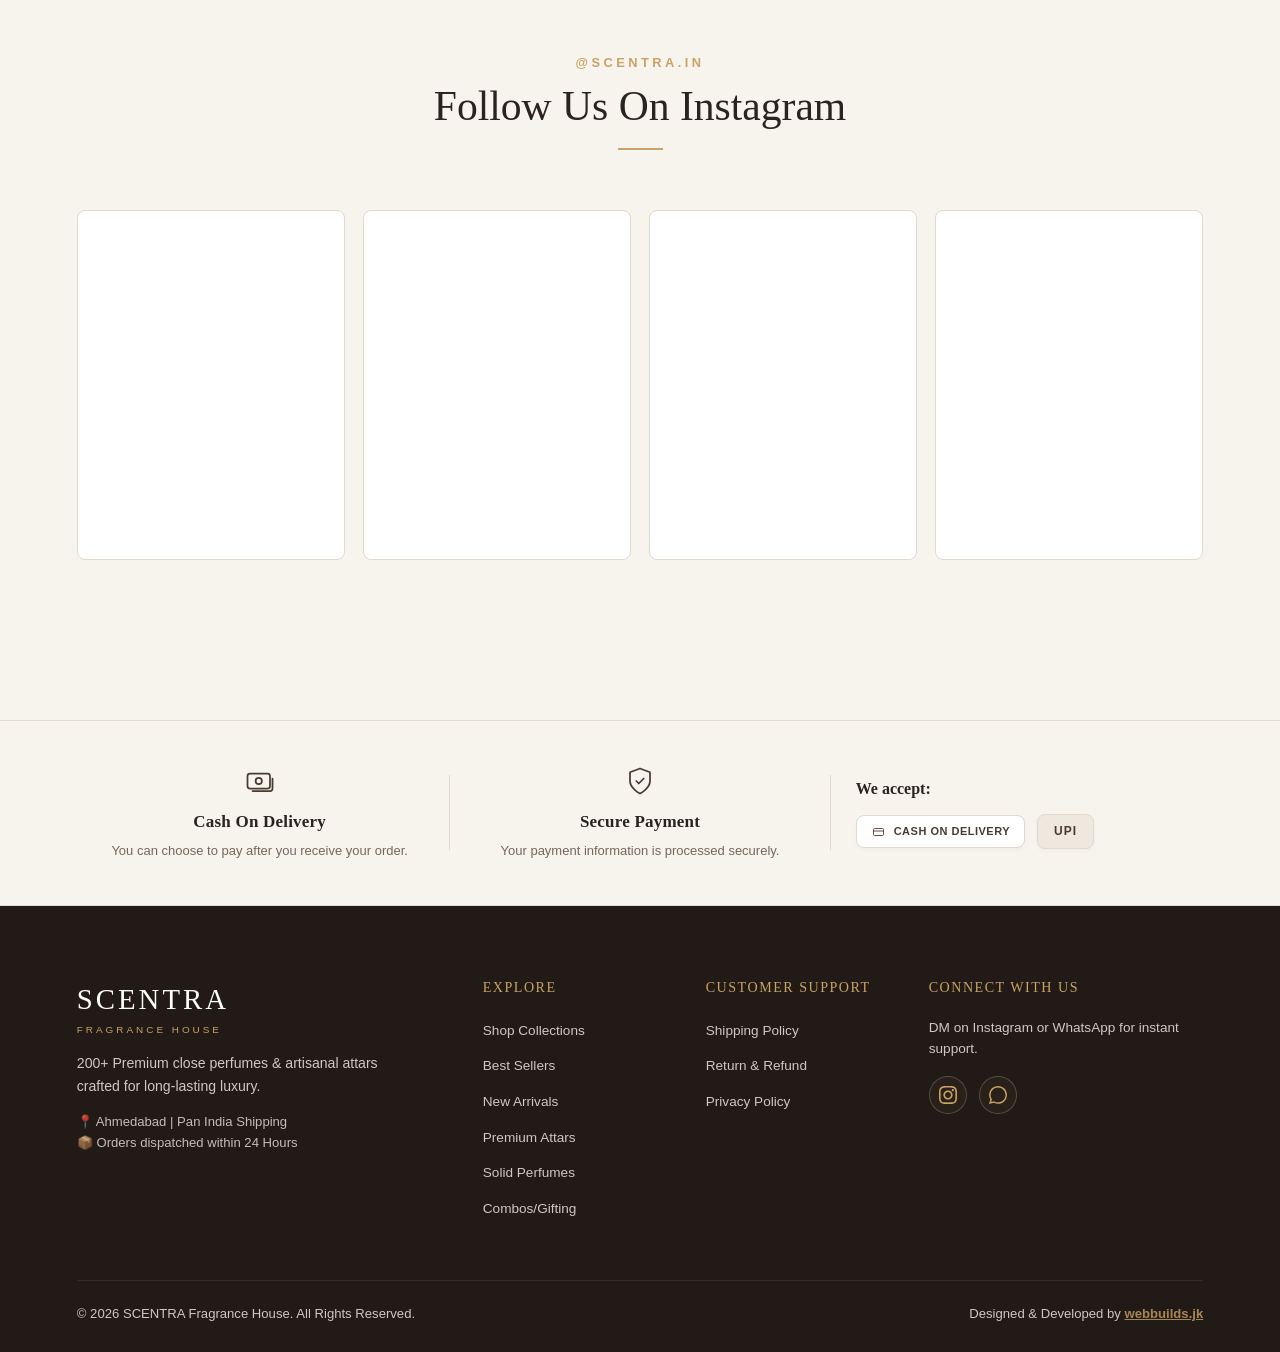
==== commit a9ecc2d6: "Change greeting from 'Hello World' to 'Goodbye World'" ====
--- a/index.html
+++ b/index.html
@@ -25,6 +25,7 @@
             <li><a href="#bestsellers">Bestsellers</a></li>
             <li><a href="#newarrivals">New Arrivals</a></li>
             <li><a href="#attars">Premium Attars</a></li>
+            <li><a href="#solid-perfumes">Solid Perfumes</a></li>
             <li><a href="#gifting">Combos/Gifting</a></li>
             <li><a href="#why-scentra">Why Scentra</a></li>
         </ul>
@@ -178,8 +179,22 @@
         </div>
     </section>
 
+    <section id="solid-perfumes" class="section-padding">
+        <div class="section-header scroll-reveal">
+            <span class="section-subtitle">Pocket-friendly & long-lasting </span>
+            <h2>Solid Perfumes</h2>
+            <div class="divider"></div>
+        </div>
+    
+    <div class="product-grid" id="solidPerfumesGrid">
+        <div class="loading-skeleton"></div>
+        <div class="loading-skeleton"></div>
+        
+    </div>
+    </section>
+
     <!-- 6. GIFTING (Dynamic Google Sheet Cards) -->
-    <section id="gifting" class="section-padding">
+    <section id="gifting" class="section-padding bg-alt">
         <div class="section-header scroll-reveal">
             <span class="section-subtitle">Bespoke & Bulk Orders</span>
             <h2>Combos & Gifting</h2>
@@ -193,7 +208,7 @@
     </section>
 
     <!-- 7. CUSTOMER REVIEWS -->
-    <section id="reviews" class="section-padding bg-alt">
+    <section id="reviews" class="section-padding ">
         <div class="section-header scroll-reveal">
             <span class="section-subtitle">Client Experiences</span>
             <h2>What Fragrance Lovers Say</h2>
@@ -222,7 +237,7 @@
     </section>
 
     <!-- 8. WHY SCENTRA? -->
-    <section id="why-scentra" class="section-padding">
+    <section id="why-scentra" class="section-padding bg-alt">
         <div class="section-header scroll-reveal">
             <span class="section-subtitle">Our Promise</span>
             <h2>Why Choose Scentra?</h2>
@@ -245,7 +260,7 @@
     </section>
 
     <!-- 9. INSTAGRAM FEED (Dynamic Google Sheet) -->
-    <section id="instagram" class="section-padding bg-alt">
+    <section id="instagram" class="section-padding ">
         <div class="section-header scroll-reveal">
             <span class="section-subtitle">@scentra.in</span>
             <h2>Follow Us On Instagram</h2>
@@ -264,7 +279,7 @@
 
     <!-- LUXURY TRUST BAR -->
     <section class="trust-features-bar">
-        <div class="trust-container">
+        <div class="trust-container ">
 
             <!-- Feature 1: Cash On Delivery -->
             <div class="trust-item">
@@ -343,6 +358,7 @@
                     <li><a href="#bestsellers">Best Sellers</a></li>
                     <li><a href="#newarrivals">New Arrivals</a></li>
                     <li><a href="#attars">Premium Attars</a></li>
+                    <li><a href="#solid-perfumes">Solid Perfumes</a></li>
                     <li><a href="#gifting">Combos/Gifting</a></li>
                 </ul>
             </div>
--- a/style.css
+++ b/style.css
@@ -613,7 +613,7 @@
 }
 
 /* =========================================================
-   8. SECTION 6: CORPORATE GIFTING GRID
+   8. SECTION 6: COmobo GIFTING GRID
    ========================================================= */
 .gifting-grid {
     display: grid;
@@ -1531,3 +1531,160 @@
     border-color: var(--accent-gold) !important;
 }
 
+/* Clean Hamburger Size Fix (Desktop me Hide Rahega, Mobile me Bada Dikhega) */
+#menuToggle {
+    font-size: 25px;
+    line-height: 1;
+    padding: 4px 8px;
+    font-weight: bold;
+}
+
+/* Ensure mobile-only properly hides on desktop */
+@media (min-width: 769px) {
+    #menuToggle, .mobile-only {
+        display: none !important;
+    }
+}
+
+/* Out of Stock Badge Styling */
+.product-thumb {
+    position: relative;
+}
+
+.out-of-stock-badge {
+    position: absolute;
+    top: 10px;
+    left: 10px;
+    background: rgba(0, 0, 0, 0.75);
+    color: #fff;
+    font-size: 11px;
+    text-transform: uppercase;
+    letter-spacing: 1px;
+    padding: 4px 10px;
+    border-radius: 4px;
+    z-index: 2;
+}
+
+.card-out-of-stock img {
+    opacity: 0.7;
+}
+
+/* ==========================================
+   LIVE SEARCH MODAL STYLING
+   ========================================== */
+.search-modal {
+    position: fixed;
+    top: 0;
+    left: 0;
+    width: 100%;
+    height: 100%;
+    background: rgba(0, 0, 0, 0.6);
+    backdrop-filter: blur(8px);
+    z-index: 2000;
+    display: none;
+    align-items: flex-start;
+    justify-content: center;
+    padding-top: 80px;
+    opacity: 0;
+    transition: opacity 0.3s ease;
+}
+
+.search-modal.active {
+    display: flex;
+    opacity: 1;
+}
+
+.search-modal-content {
+    background: #FAF8F5;
+    width: 90%;
+    max-width: 650px;
+    border-radius: 12px;
+    box-shadow: 0 15px 35px rgba(0,0,0,0.2);
+    overflow: hidden;
+    max-height: 80vh;
+    display: flex;
+    flex-direction: column;
+}
+
+.search-header {
+    display: flex;
+    align-items: center;
+    justify-content: space-between;
+    padding: 16px 20px;
+    border-bottom: 1px solid rgba(0, 0, 0, 0.08);
+}
+
+.search-input-wrapper {
+    display: flex;
+    align-items: center;
+    gap: 12px;
+    flex: 1;
+}
+
+.search-input-wrapper input {
+    width: 100%;
+    border: none;
+    outline: none;
+    background: transparent;
+    font-size: 16px;
+    color: #1a1a1a;
+    font-family: inherit;
+}
+
+.close-search-btn {
+    background: none;
+    border: none;
+    font-size: 28px;
+    cursor: pointer;
+    color: #666;
+    line-height: 1;
+    padding: 0 8px;
+}
+
+.search-results-wrapper {
+    padding: 20px;
+    overflow-y: auto;
+    max-height: 60vh;
+}
+
+.search-placeholder-text {
+    text-align: center;
+    color: #888;
+    font-size: 14px;
+    margin: 20px 0;
+}
+
+/* Search Item Card Layout */
+.search-item-card {
+    display: flex;
+    align-items: center;
+    gap: 16px;
+    padding: 10px;
+    border-radius: 8px;
+    cursor: pointer;
+    transition: background 0.2s ease;
+    border-bottom: 1px solid rgba(0,0,0,0.04);
+}
+
+.search-item-card:hover {
+    background: rgba(0, 0, 0, 0.04);
+}
+
+.search-item-img {
+    width: 50px;
+    height: 50px;
+    object-fit: cover;
+    border-radius: 6px;
+}
+
+.search-item-info h4 {
+    margin: 0 0 4px 0;
+    font-size: 15px;
+    color: #111;
+}
+
+.search-item-info p {
+    margin: 0;
+    font-size: 13px;
+    color: #666;
+}
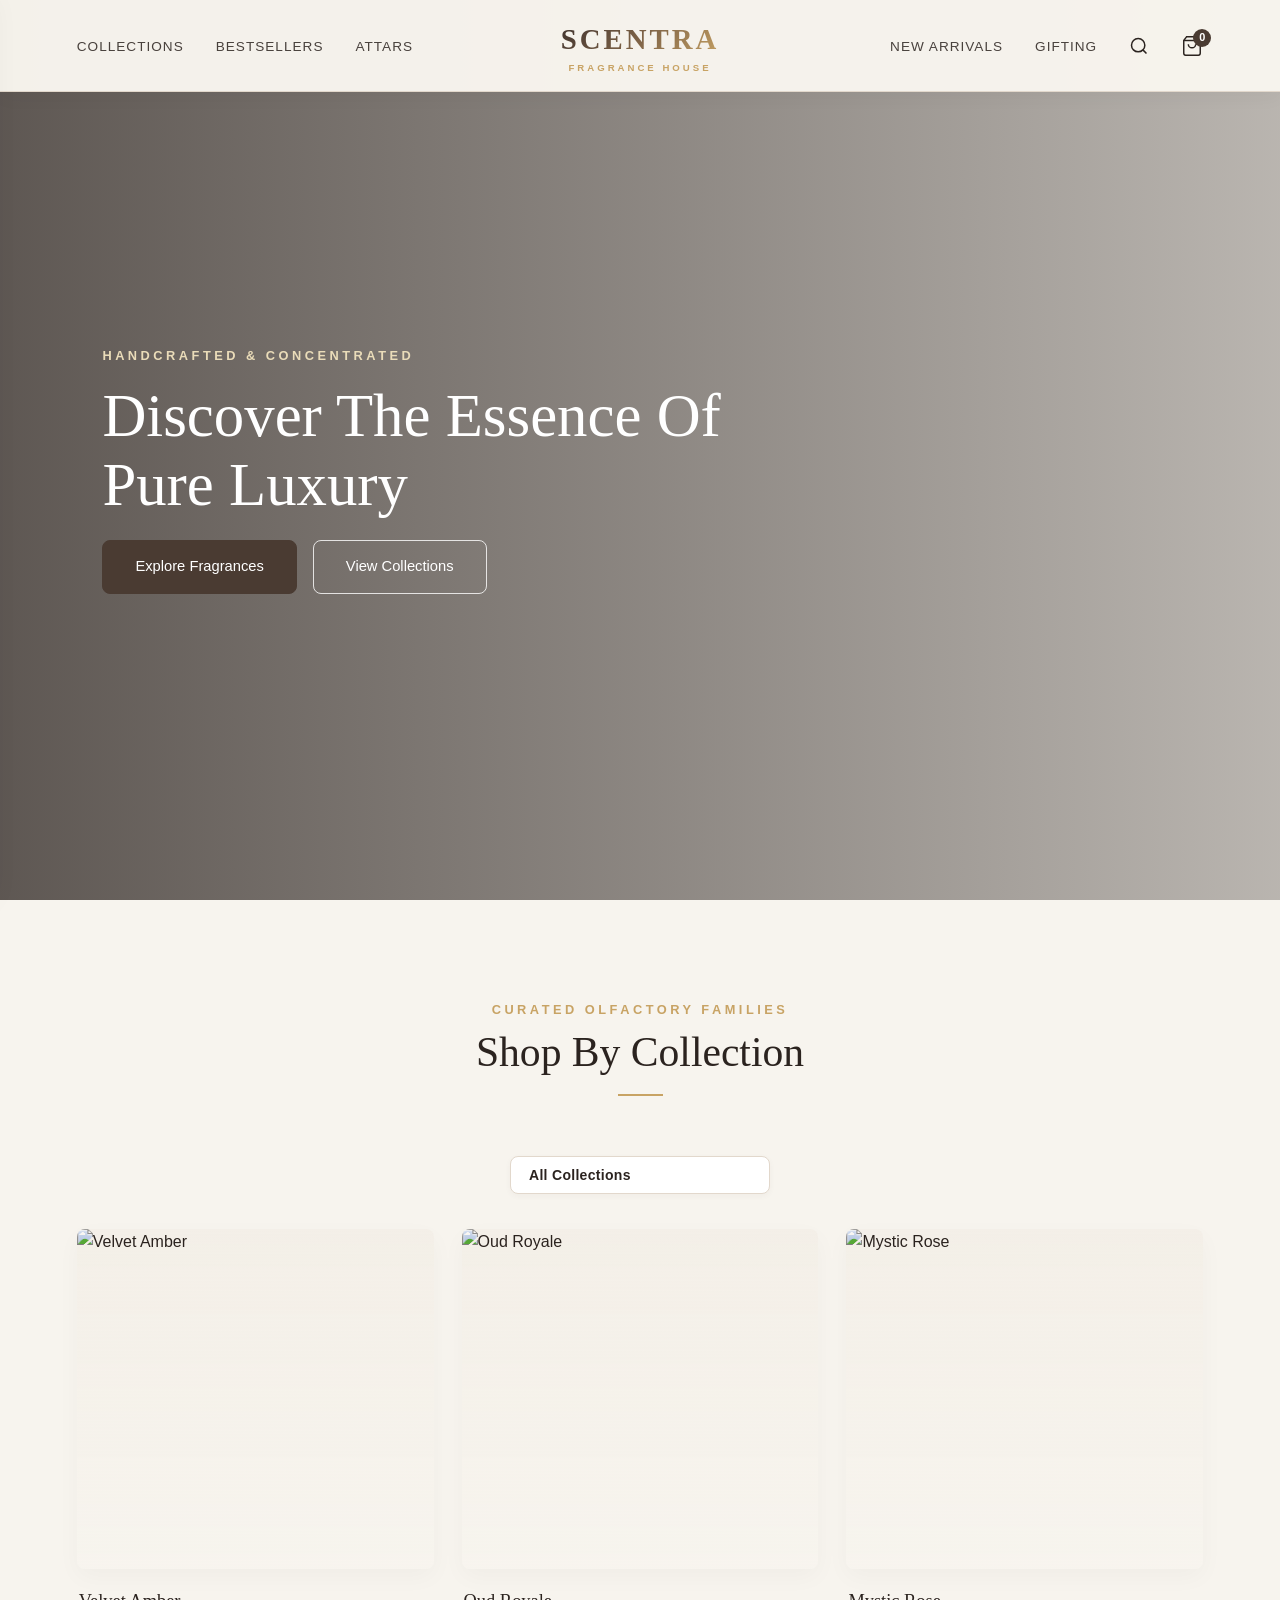
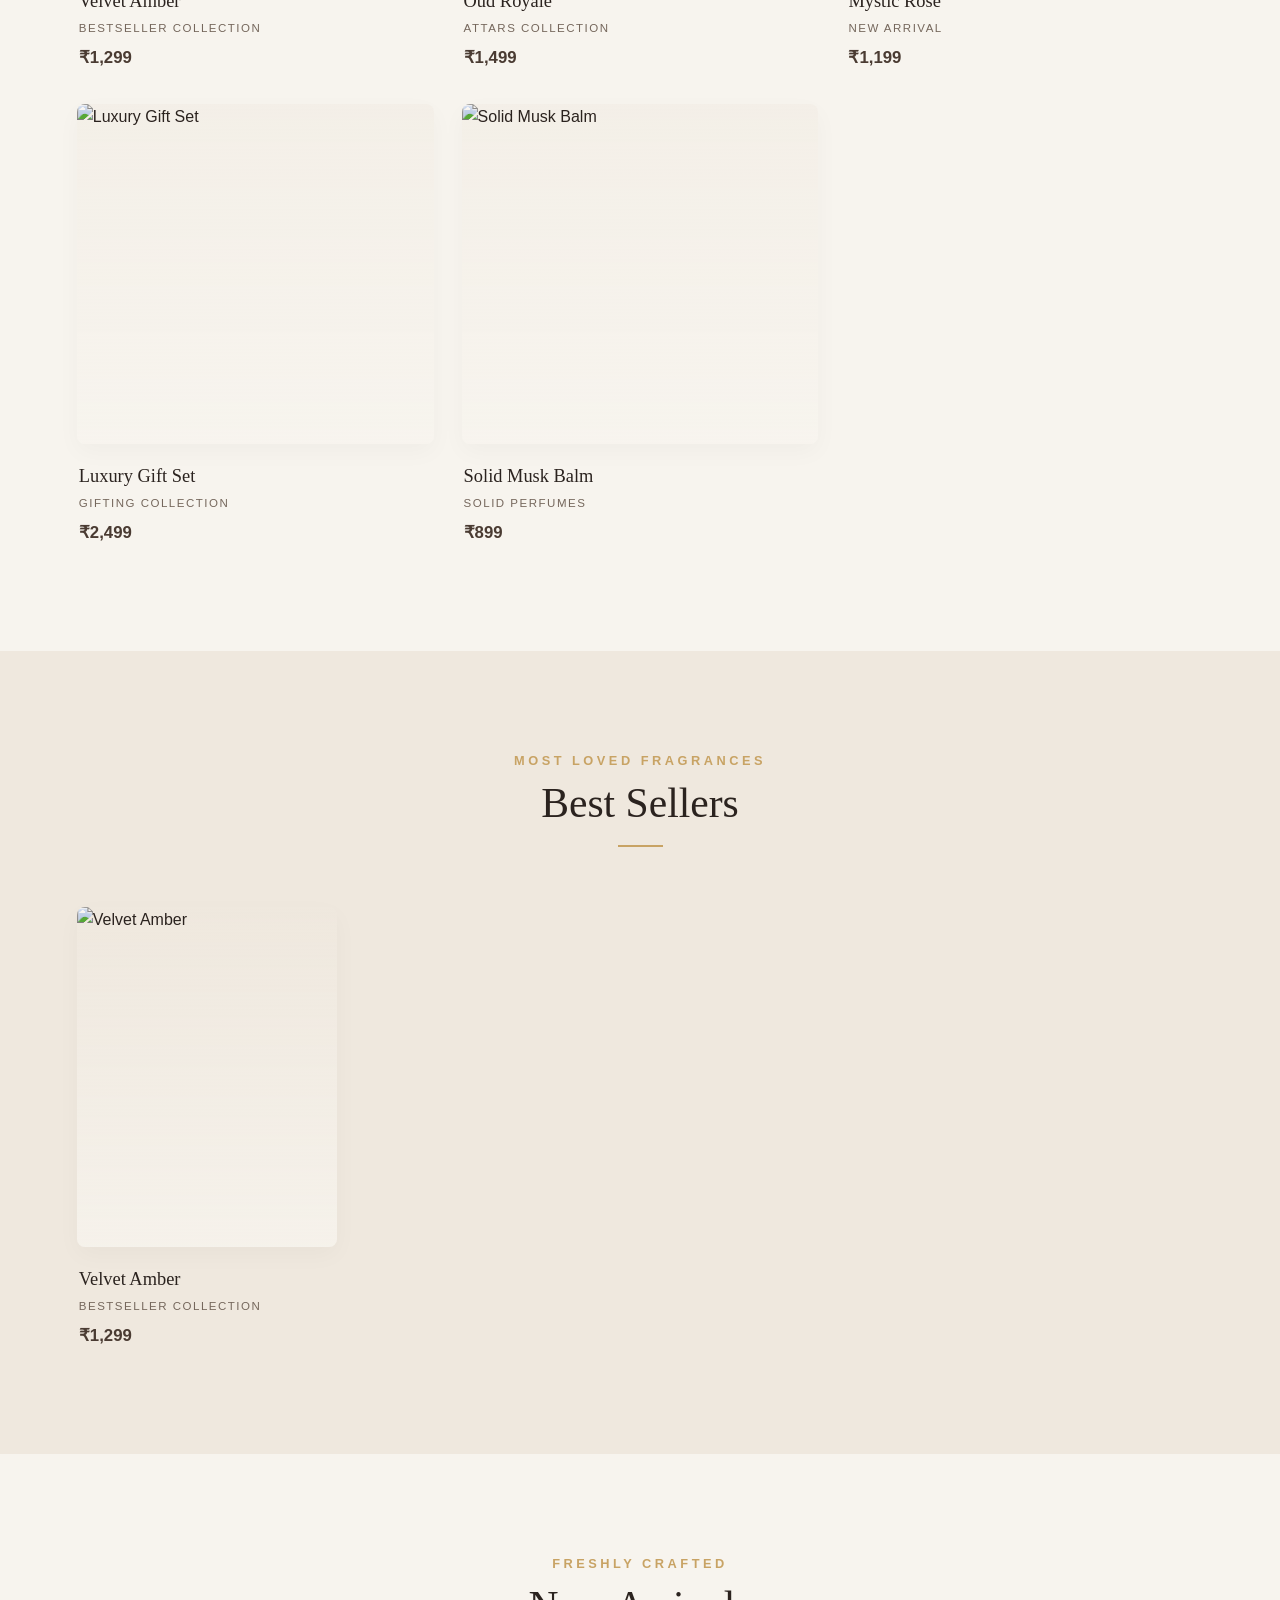
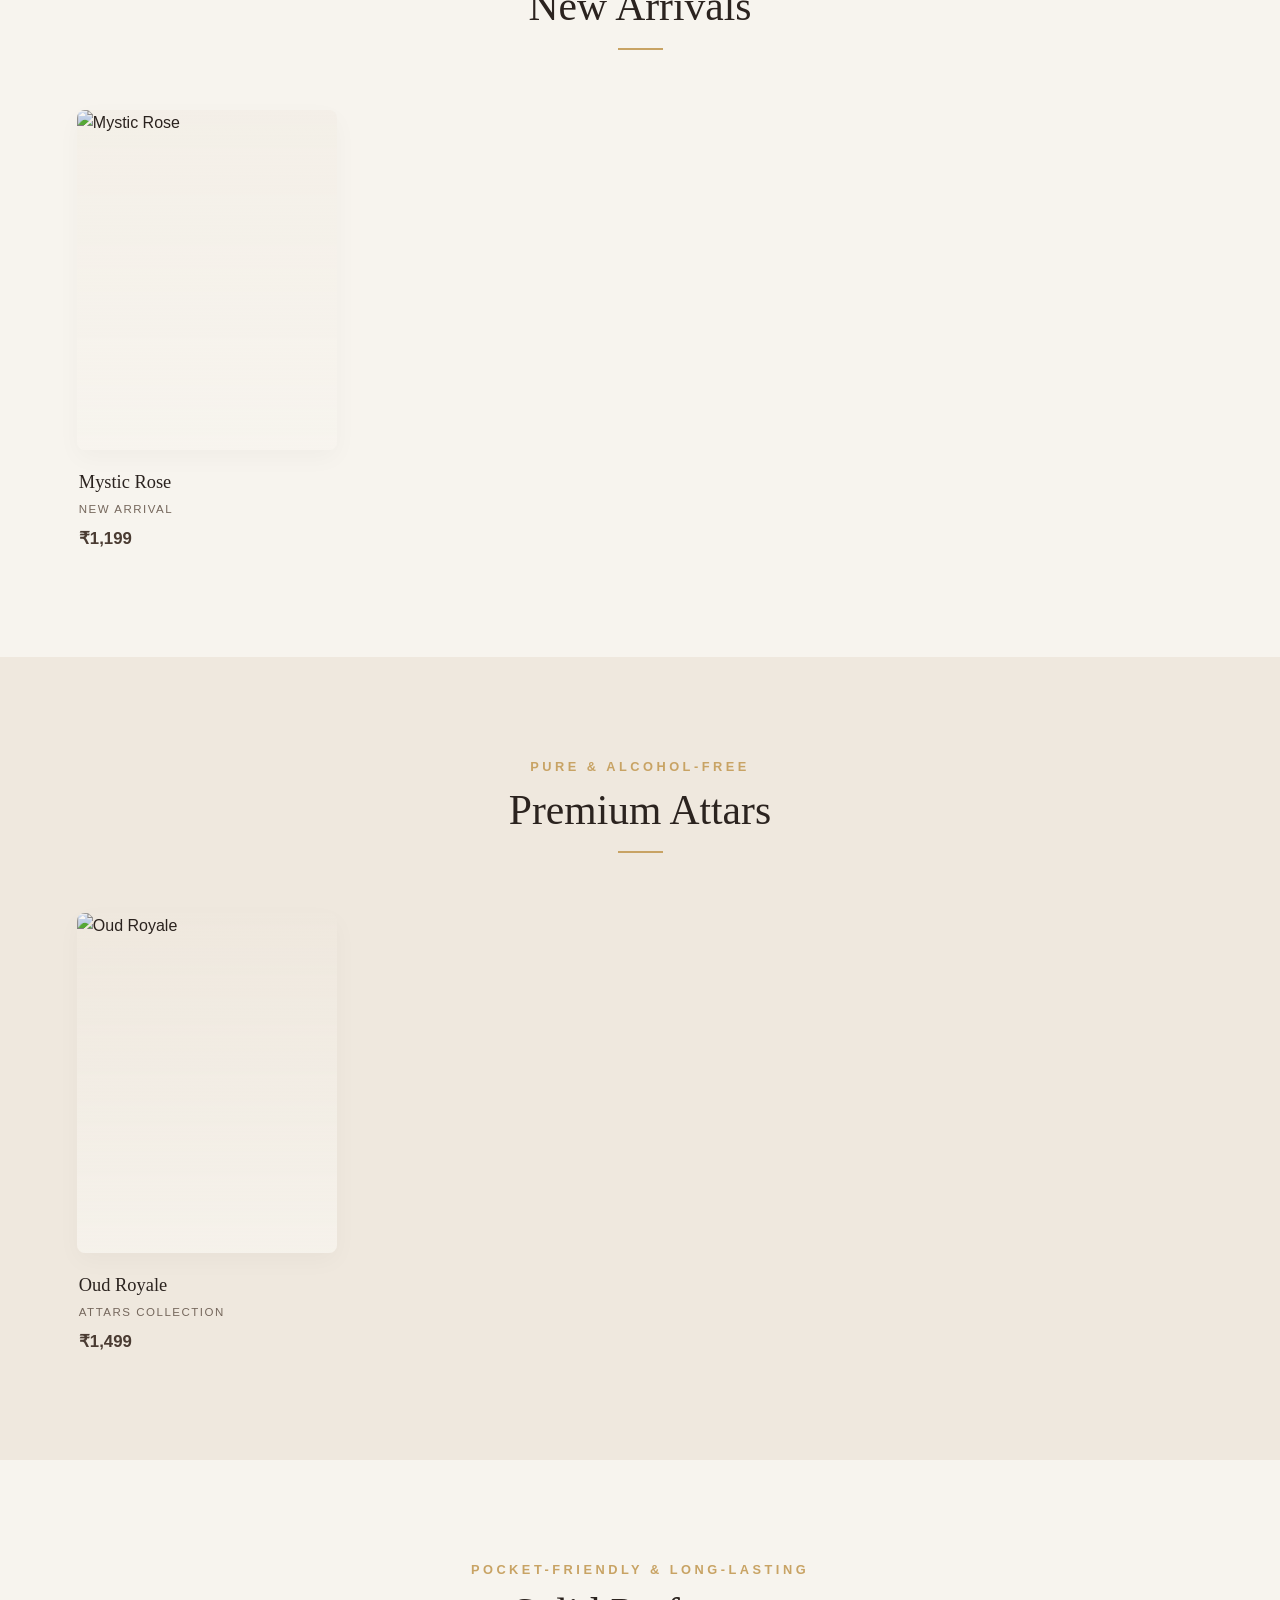
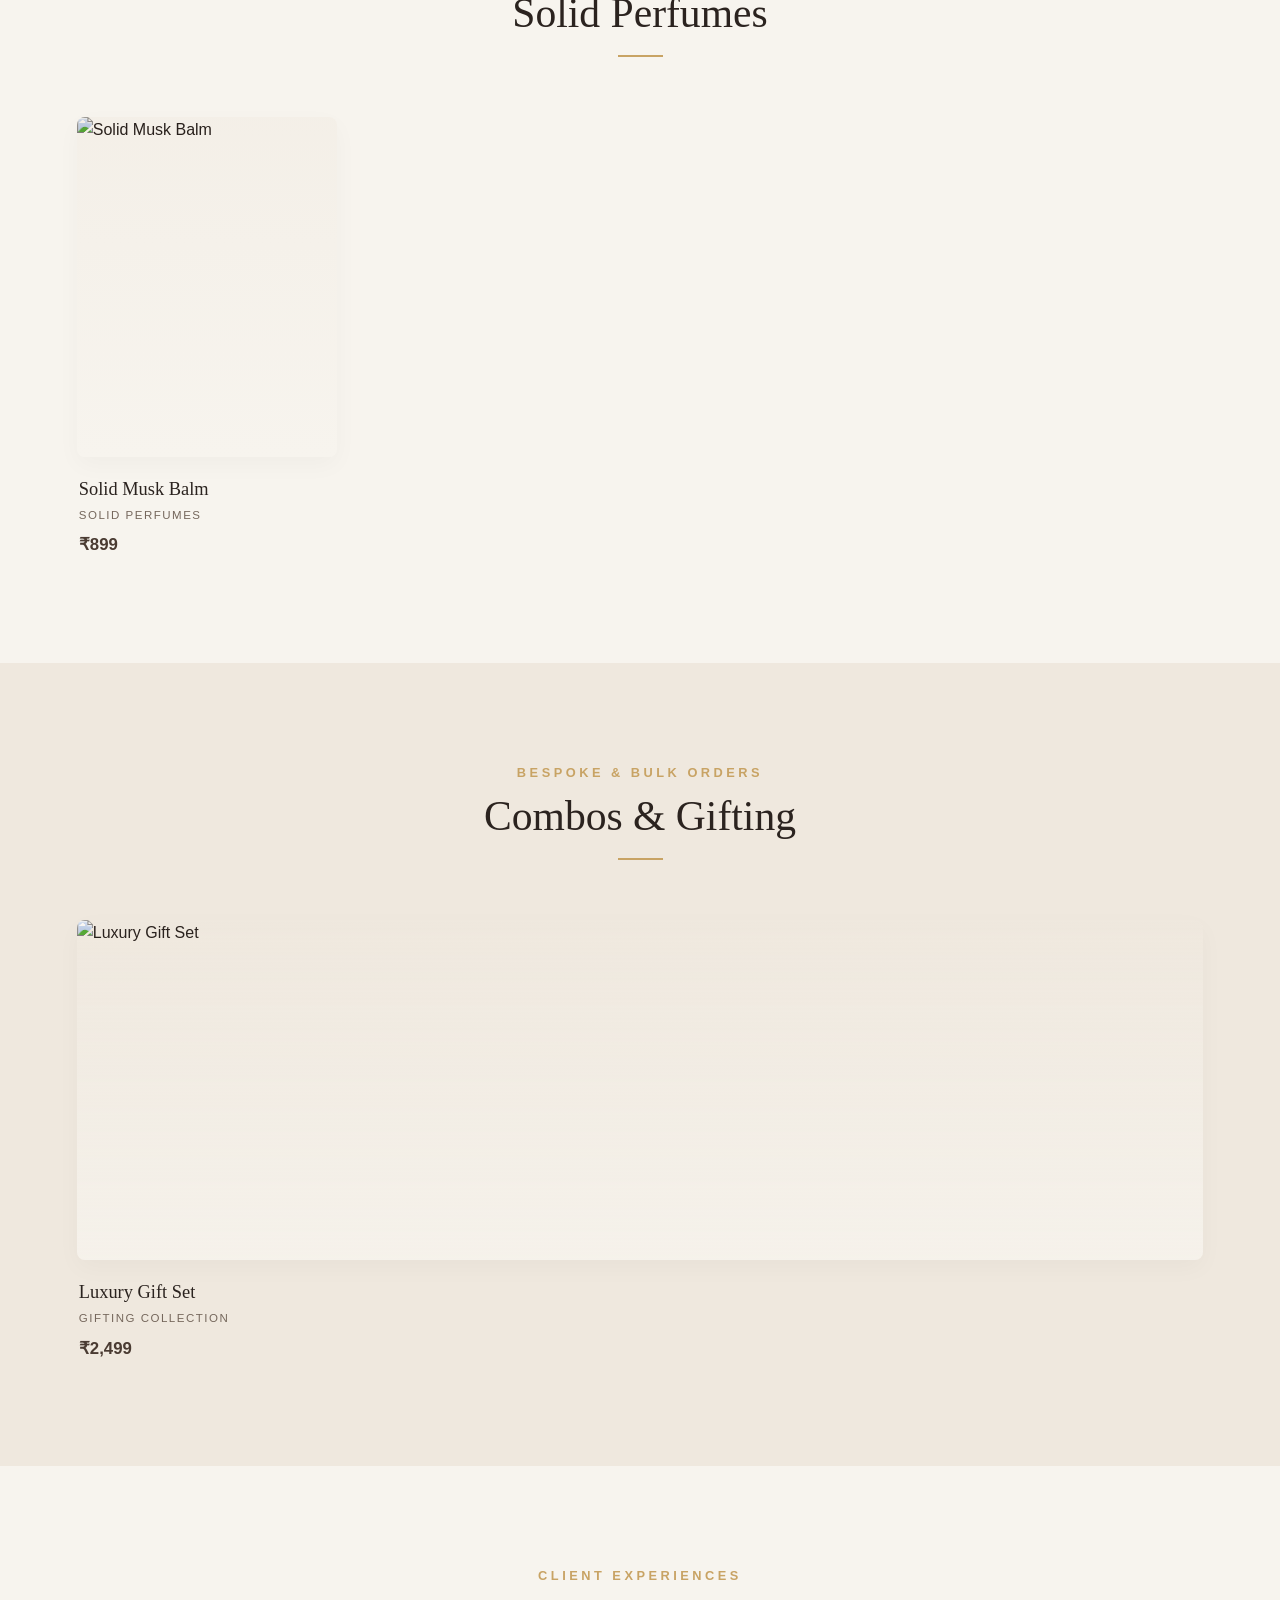
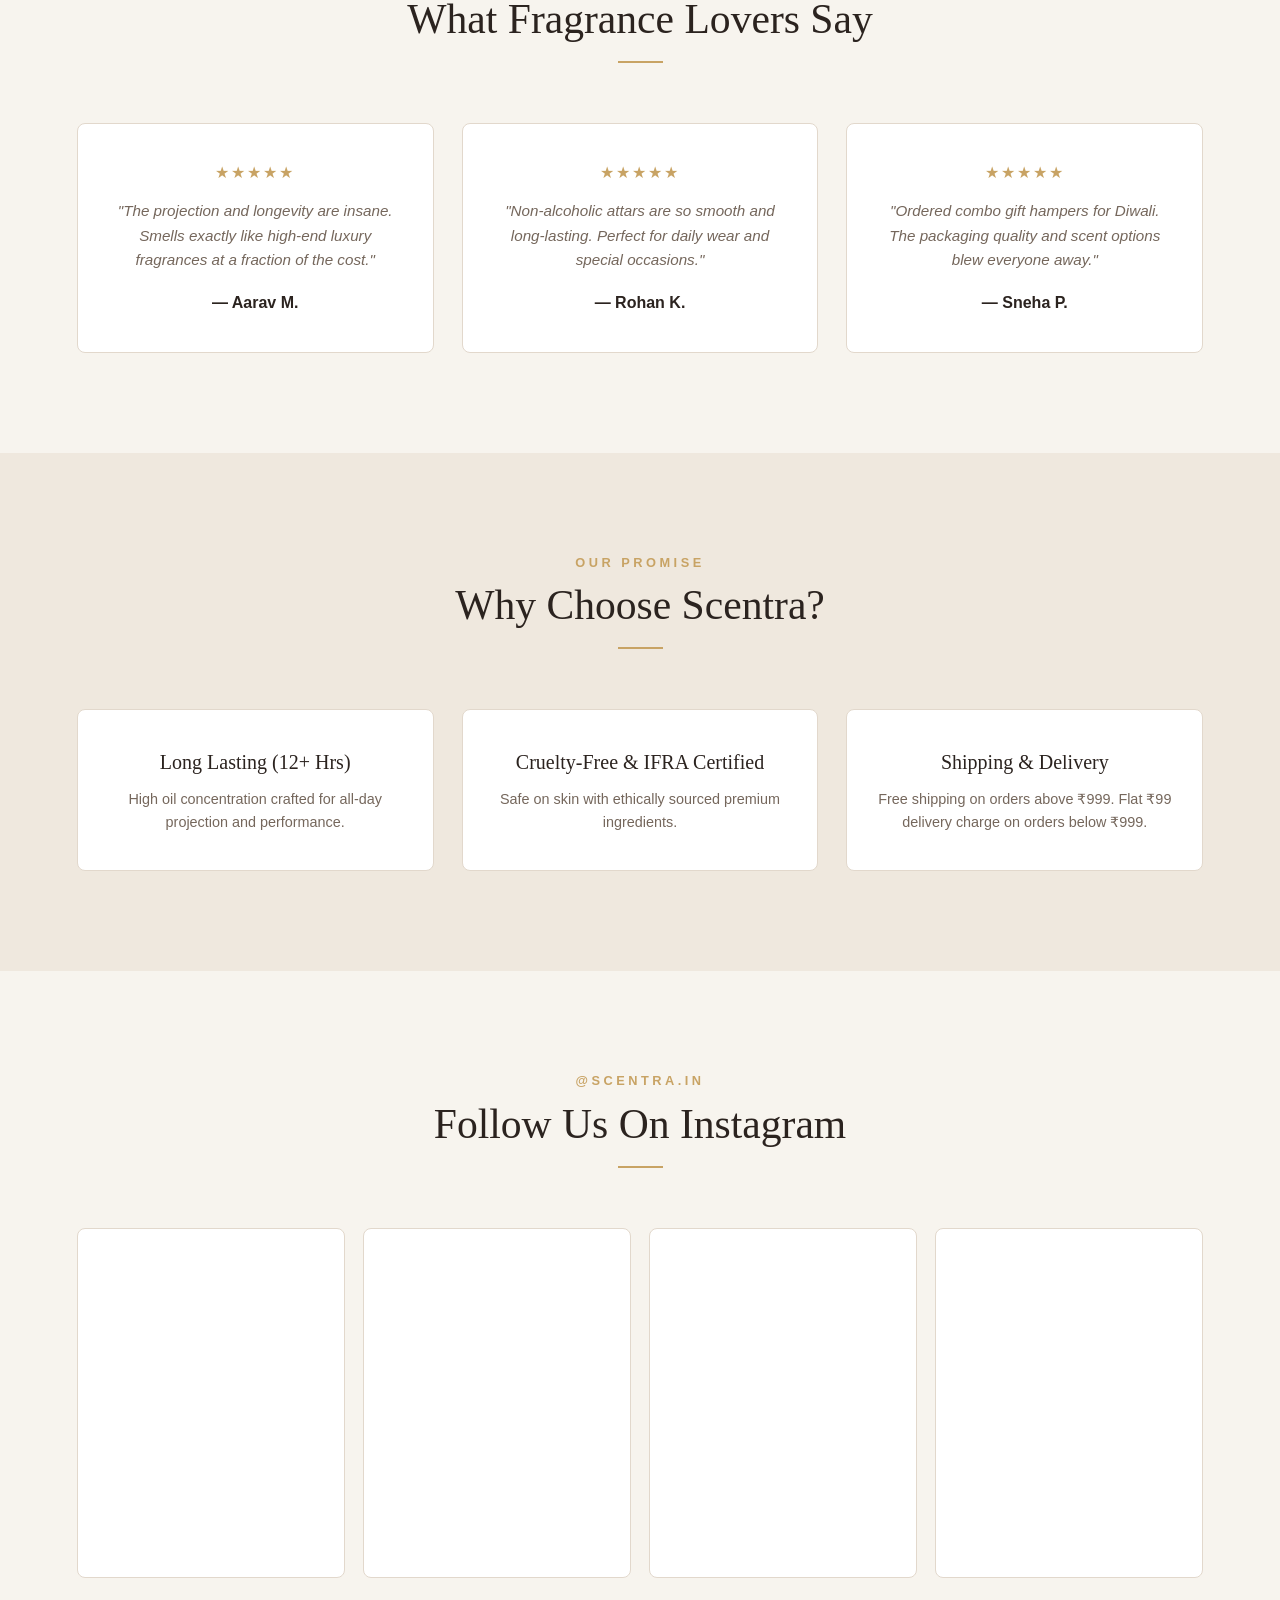
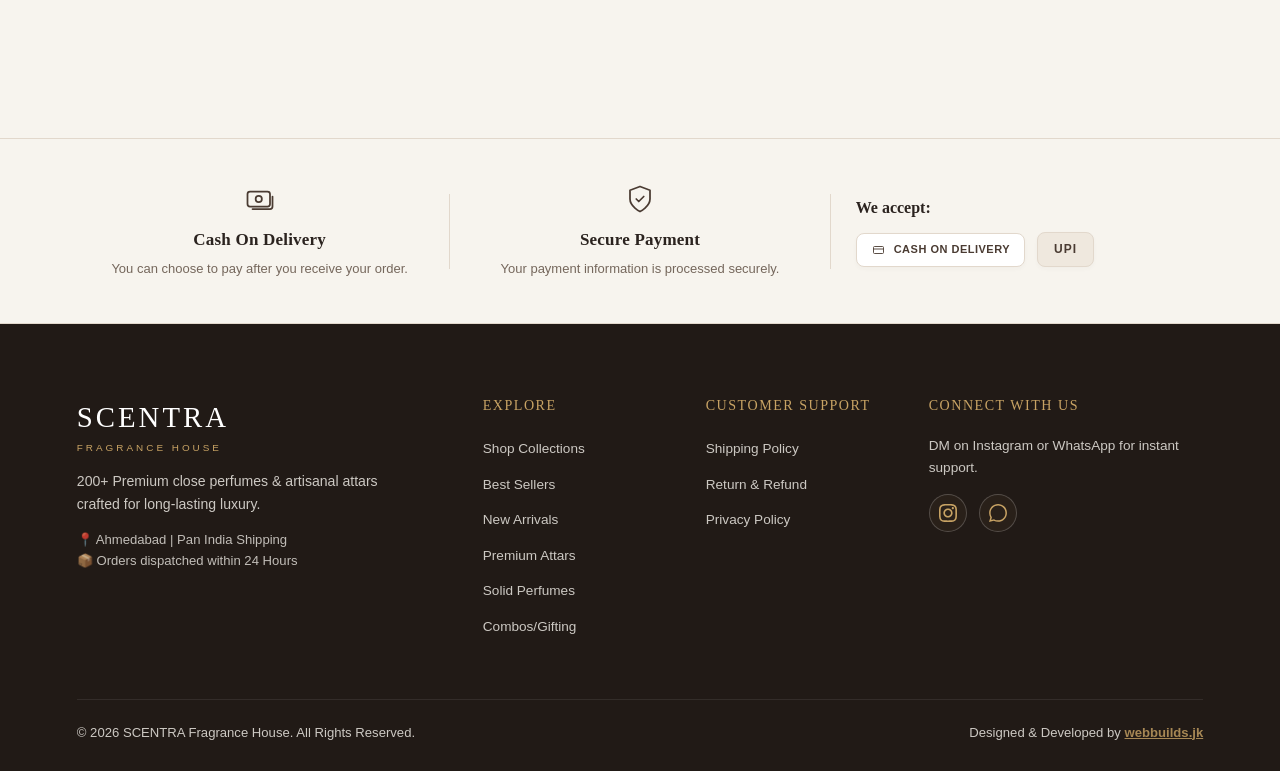
==== commit dec0a6e5: "Update print statement from 'Hello' to 'Goodbye'" ====
--- a/index.html
+++ b/index.html
@@ -4,6 +4,7 @@
 <head>
     <meta charset="UTF-8">
     <meta name="viewport" content="width=device-width, initial-scale=1.0">
+    <meta name="google-site-verification" content="etZ4PCffEy7Mwxj2c838wGU_yGhgv5Yyr0OBz5iRcBE" />
     <title>SCENTRA | Luxury Perfumes & Artisanal Attars</title>
     <link rel="stylesheet" href="style.css">
 </head>
--- a/style.css
+++ b/style.css
@@ -1,15 +1,13 @@
+@import url('https://fonts.googleapis.com/css2?family=Playfair+Display:ital,wght@0,400..700;1,400..700&family=Plus+Jakarta+Sans:wght@300;400;500;600;700&display=swap');
+
 /* =========================================================
    1. REMOVE MOBILE TAP HIGHLIGHT (BLUE BOX) GLOBALLY
    ========================================================= */
 * {
-    /* Mobile tap karne par aane wala blue highlight complete disable */
+   
     -webkit-tap-highlight-color: transparent !important;
-    
-    /* Safari/iOS text callout (long press menu) styling fix */
     -webkit-touch-callout: none;
 }
-
-/* Re-enable text selection for input fields taaki user form bhar sake */
 input, textarea {
     -webkit-touch-callout: default;
     -webkit-user-select: text;
@@ -19,7 +17,7 @@
 /* =========================================================
    2. CLEAN & PROFESSIONAL FOCUS STATES (ACCESSIBILITY SAFE)
    ========================================================= */
-/* Default browser ke bhadde black/blue outline border ko hatana */
+
 button:focus,
 a:focus,
 input:focus,
@@ -29,14 +27,13 @@
     outline: none !important;
 }
 
-/* Keyboard / Accessibility users ke liye subtle gold / soft focus */
+
 button:focus-visible,
 a:focus-visible {
     outline: 2px solid var(--accent-color, #d4af37) !important;
     outline-offset: 3px;
 }
 
-/* Input fields par typing karte waqt subtle premium glow border */
 input:focus,
 textarea:focus,
 select:focus {
@@ -47,7 +44,7 @@
 /* =========================================================
    3. BUTTON TOUCH EFFECT (SMOOTH ACTIVE STATE)
    ========================================================= */
-/* Mobile touch feel responsive banane ke liye active micro-interaction */
+
 button:active,
 .btn-primary:active,
 .btn-buy-now:active,
@@ -60,7 +57,6 @@
 /* =========================================================
    1. FONTS & VARIABLES
    ========================================================= */
-@import url('https://fonts.googleapis.com/css2?family=Playfair+Display:ital,wght@0,400..700;1,400..700&family=Plus+Jakarta+Sans:wght@300;400;500;600;700&display=swap');
 
 :root {
     --bg-primary: #F7F4EE;
@@ -80,7 +76,7 @@
     --font-heading: 'Playfair Display', serif;
     --font-body: 'Plus Jakarta Sans', sans-serif;
 
-    --transition: all 0.3s cubic-bezier(0.16, 1, 0.3, 1);
+    --transition: transform 0.3s cubic-bezier(0.16, 1, 0.3, 1), opacity 0.3s cubic-bezier(0.16, 1, 0.3, 1), background-color 0.3s cubic-bezier(0.16, 1, 0.3, 1), color 0.3s cubic-bezier(0.16, 1, 0.3, 1);
     --radius: 8px;
 }
 
@@ -401,7 +397,7 @@
    5. SECTION 1: FULL-SCREEN HERO BANNER (LEFT-ALIGNED)
    ========================================================= */
 .hero-fullscreen {
-    height: 100vh;
+    height: 100dvh;
     min-height: 600px;
     width: 100%;
     position: relative;
@@ -871,7 +867,7 @@
 .scroll-reveal {
     opacity: 0;
     transform: translateY(30px);
-    transition: all 0.7s cubic-bezier(0.16, 1, 0.3, 1);
+    transition: transform 0.3s cubic-bezier(0.16, 1, 0.3, 1), opacity 0.3s cubic-bezier(0.16, 1, 0.3, 1), background-color 0.3s cubic-bezier(0.16, 1, 0.3, 1);
 }
 
 .scroll-reveal.visible {
@@ -903,11 +899,11 @@
 
 @media (max-width: 768px) {
     .section-padding {
-        padding: 70px 5%;
+        padding: 50px 4%;
     }
 
     .section-header h2 {
-        font-size: 2rem;
+        font-size: 1.75rem;
     }
 
     /* Compact Navbar for Mobile */
@@ -925,7 +921,6 @@
         letter-spacing: 2px;
     }
 
-    /* Mobile Fullscreen Hero */
     .hero-fullscreen {
         height: 85vh;
         padding: 0 6%;
@@ -952,36 +947,70 @@
         padding: 12px 20px;
     }
 
-    /* Product Grids on Mobile: 2 Cards per row */
-    .product-grid {
+    .product-grid,
+    .collection-grid,
+    .gifting-grid {
         grid-template-columns: repeat(2, 1fr);
-        gap: 14px;
-    }
-
+        gap: 10px;
+    }
     .product-card {
-        padding: 12px;
+        padding: 10px;
     }
 
     .product-thumb {
-        height: 170px;
+        height: 150px;
     }
 
     .product-title {
-        font-size: 0.95rem;
+        font-size: 0.88rem;
     }
 
     .product-price {
-        font-size: 0.95rem;
+        font-size: 0.9rem;
     }
 
     .add-cart-btn {
-        padding: 7px 10px;
+        padding: 6px 8px;
+        font-size: 0.7rem;
+    }
+
+    .collection-card {
+        height: 220px;
+    }
+
+    .collection-card h3 {
+        bottom: 10px;
+        left: 8px;
+        right: 8px;
+        padding: 8px;
+        font-size: 0.85rem;
+    }
+
+    .gifting-card {
+        padding: 10px;
+    }
+
+    .gifting-card img {
+        height: 130px;
+        margin-bottom: 10px;
+    }
+
+    .gifting-card h3 {
+        font-size: 0.9rem;
+        margin-bottom: 4px;
+    }
+
+    .gifting-card p {
         font-size: 0.75rem;
-    }
-
-    /* Single Column Layouts */
-    .collection-grid,
-    .gifting-grid,
+        margin-bottom: 10px;
+        line-height: 1.3;
+    }
+
+    .whatsapp-enquire-btn {
+        padding: 8px 6px;
+        font-size: 0.75rem;
+    }
+
     .reviews-grid,
     .why-grid {
         grid-template-columns: 1fr;
@@ -1026,7 +1055,7 @@
     top: 0;
     left: -290px;
     width: 270px;
-    height: 100vh;
+    height: 100dvh;
     background: #FAF8F5; /* Softer luxury off-white */
     z-index: 1100;
     padding: 28px 22px;
